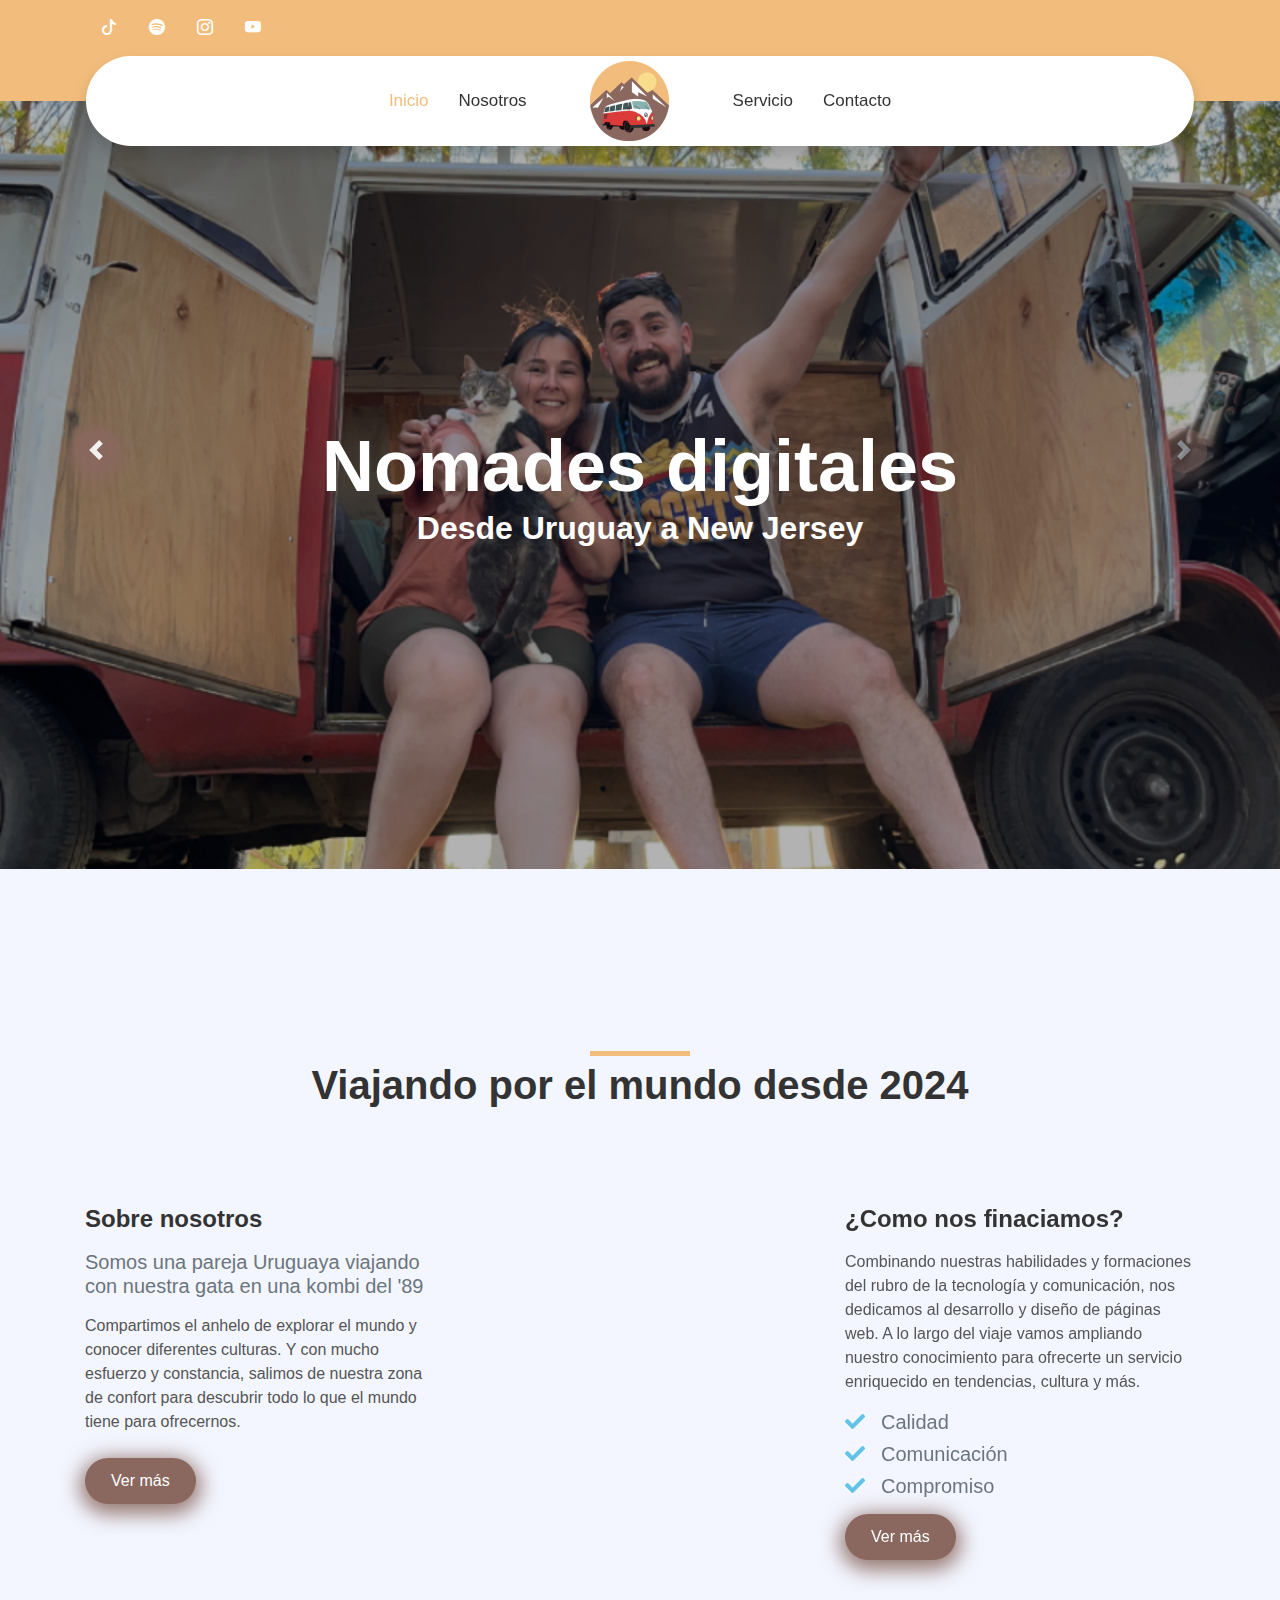
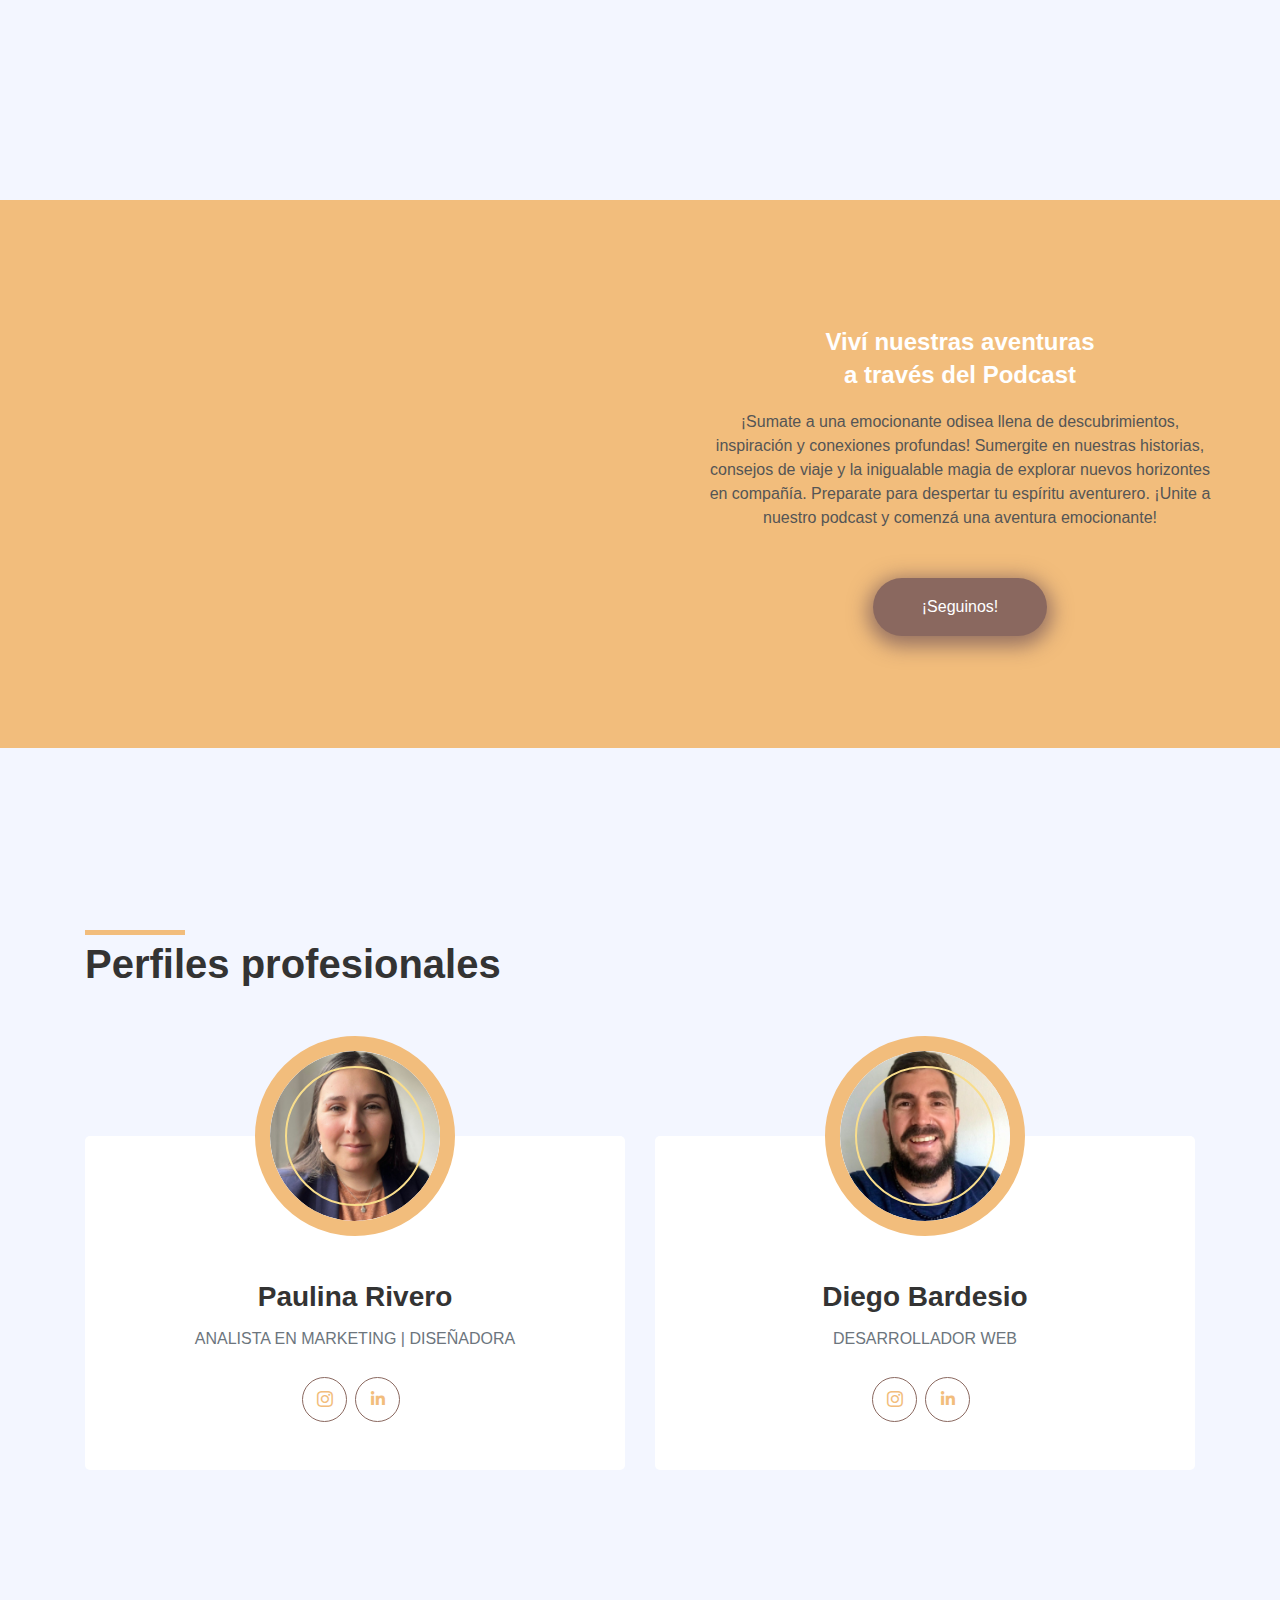
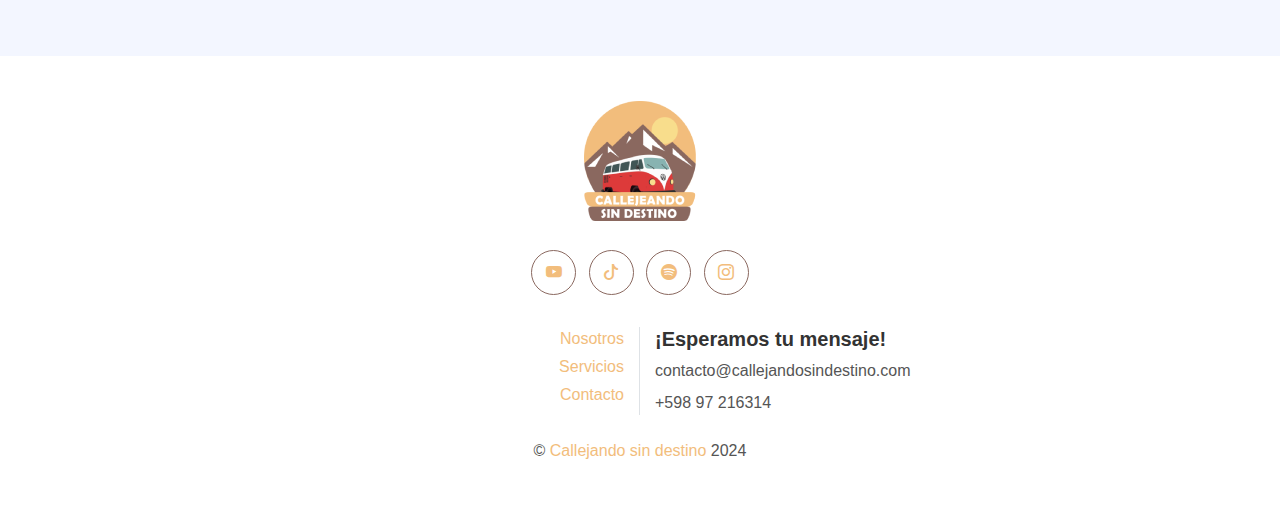
==== index.html @ 616019d1 "Cambios" ====
<!DOCTYPE html>
<html lang="en">

<head>
    <meta charset="utf-8">
<title>Callejeando sin destino</title>
<meta content="width=device-width, initial-scale=1.0" name="viewport">
<meta name="keywords" content="viajes, desarrollo web, turismo, páginas web personalizadas, diseño web, vacaciones, destinos turísticos, alojamiento, SEO, marketing digital, aventura, viajes económicos, servicios web, programación web, web responsive, viajes a medida, planificación de viajes, agencia de viajes online, experiencias de viaje, travel blog, desarrollo de sitios web, soluciones web, diseño gráfico">
<meta name="description" content="Callejeando sin destino ofrece experiencias de viaje únicas y servicios profesionales de desarrollo web. Descubre destinos increíbles y obtén páginas web personalizadas que destacan en el mundo digital.">

    <!-- Favicon -->
    <link href="img/favicon.ico" rel="icon">

    <!-- Google Web Fonts -->
    <link rel="preconnect" href="https://fonts.gstatic.com">
    <link href="https://fonts.googleapis.com/css2?family=Poppins:wght@400;500;600;700&display=swap" rel="stylesheet">

    <!-- Font Awesome -->
    <link href="https://cdnjs.cloudflare.com/ajax/libs/font-awesome/5.10.0/css/all.min.css" rel="stylesheet">
    <!--Fuenes nuevas-->
    <link rel="preconnect" href="https://fonts.googleapis.com">
    <link rel="preconnect" href="https://fonts.gstatic.com" crossorigin>
    <link href="https://fonts.googleapis.com/css2?family=Bricolage+Grotesque:opsz,wght@12..96,200..800&display=swap" rel="stylesheet">

    <!-- Libraries Stylesheet -->
    <link href="lib/owlcarousel/assets/owl.carousel.min.css" rel="stylesheet">
    <link href="lib/lightbox/css/lightbox.min.css" rel="stylesheet">

    <!-- Customized Bootstrap Stylesheet -->
    <link href="css/style.css" rel="stylesheet">

    <!--Boostras iconos-->
    <link rel="stylesheet" href="https://cdn.jsdelivr.net/npm/bootstrap-icons@1.11.3/font/bootstrap-icons.min.css">
    
    <!--Animaciones scroll-->
     <link href="https://unpkg.com/aos@2.3.1/dist/aos.css" rel="stylesheet">
</head>

<body>
    <!-- Topbar Start -->
    <div class="container-fluid bg-primary py-3 d-none d-md-block" id="topbar">
        <div class="container">
            <div class="row">
                <div class="col-md-6 text-center text-lg-left mb-2 mb-lg-0">
                    <div class="d-inline-flex align-items-center">
                        <a class="text-white px-3" href="https://www.tiktok.com/@callejeandosindestino" target="_blank">
                            <i class="bi bi-tiktok"></i>
                        </a>
                        <a class="text-white px-3" href="https://open.spotify.com/show/00ot3rpnfsQ13nLn6XTGMw?si=8a18fb99fe5642a8" target="_blank">
                            <i class="bi bi-spotify"></i>
                        </a>
                        <a class="text-white px-3" href="https://www.instagram.com/callejeandosindestino/" target="_blank">
                            <i class="bi bi-instagram"></i>
                        </a>
                        <a class="text-white pl-3" href="https://www.youtube.com/@callejeandosindestino" target="_blank">
                            <i class="bi bi-youtube"></i>
                        </a>
                    </div>
                </div>
            </div>
        </div>
    </div>
    <!-- Topbar End -->


    <!-- Navbar Start -->
    <div class="container-fluid position-relative nav-bar p-0">
        <div class="container-lg position-relative p-0 px-lg-3" style="z-index: 9;">
            <nav class="navbar navbar-expand-lg bg-white navbar-light shadow p-lg-0">
                <a href="index.html" class="navbar-brand d-block d-lg-none">
                    <h1 class="m-0 display-4 text-primary"><img src="img/Proyecto nuevo (2).png" alt="Callejeando sin destino"></h1>
                </a>
                <button type="button" class="navbar-toggler" data-toggle="collapse" data-target="#navbarCollapse">
                    <span class="navbar-toggler-icon"></span>
                </button>
                <div class="collapse navbar-collapse justify-content-between" id="navbarCollapse">
                    <div class="navbar-nav ml-auto py-0">
                        <a href="index.html" class="nav-item nav-link active">Inicio</a>
                        <a href="about.html" class="nav-item nav-link">Nosotros</a>
                    </div>
                    <a href="index.html" class="navbar-brand mx-5 d-none d-lg-block">
                        <h1 class="m-0 display-4 text-primary"><img src="img/Proyecto nuevo (2).png" alt=""></h1>
                    </a>
                    <div class="navbar-nav mr-auto py-0">
                        <a href="service.html" class="nav-item nav-link">Servicio</a>
                        <a href="contact.html" class="nav-item nav-link">Contacto</a>
                    </div>
                </div>
            </nav>
        </div>
    </div>
    <!-- Navbar End -->


    <!-- Carousel Start -->
    <div class="container-fluid p-0 mb-5 pb-5">
        <div id="header-carousel" class="carousel slide" data-ride="carousel">
            <div class="carousel-inner">
                <div class="carousel-item active">
                    <img class="w-100" src="img/vidanomade.png" alt="Viviendo vida nomade">
                    <div class="carousel-caption d-flex flex-column align-items-center justify-content-center">
                        <div class="p-3" style="max-width: 900px;">
                            <h1 class="display-3 text-white mb-md-0">Nomades digitales</h1>
                            <h2 class="mb-0 text-white">Desde Uruguay a New Jersey</h2>
                        </div>
                    </div>
                </div>
                <div class="carousel-item">
                    <img class="w-100" src="img/Cordillera_arg.png" alt="Recorriendo el mundo en kombi">
                    <div class="carousel-caption d-flex flex-column align-items-center justify-content-center">
                        <div class="p-3" style="max-width: 900px;">
                            <h1 class="display-3 text-white mb-md-4">¡Sumate a la aventura!</h1>
                        </div>
                    </div>
                </div>
            </div>
        </div>
        <a class="carousel-control-prev" href="#header-carousel" data-slide="prev">
            <div class="btn btn-secondary px-0" style="width: 45px; height: 45px;">
                <span class="carousel-control-prev-icon mb-n1"></span>
            </div>
        </a>
        <a class="carousel-control-next" href="#header-carousel" data-slide="next">
            <div class="btn btn-secondary px-0" style="width: 45px; height: 45px;">
                <span class="carousel-control-next-icon mb-n1"></span>
            </div>
        </a>
    </div>
    </div>
    <!-- Carousel End -->


    <!-- About Start -->
    <div class="container-fluid py-5">
        <div class="container py-5">
            <div class="row justify-content-center">
                <div class="col-lg-8">
                    <h1 class="section-title position-relative text-center mb-5">Viajando por el mundo desde 2024</h1>
                </div>
            </div>
            <div class="row">
                <div class="col-lg-4 py-5">
                    <h4 class="font-weight-bold mb-3">Sobre nosotros</h4>
                    <h5 class="text-muted mb-3">Somos una pareja Uruguaya viajando con nuestra gata en una kombi del '89</h5>
                    <p>Compartimos el anhelo de explorar el mundo y conocer diferentes culturas. Y con mucho esfuerzo y constancia, salimos de nuestra zona de confort para descubrir todo lo que el mundo tiene para ofrecernos.</p>
                    <a href="about.html" class="btn btn-secondary mt-2">Ver más</a>
                </div>
                <div class="col-lg-4" style="min-height: 400px;">
                    <div class="position-relative h-100 rounded overflow-hidden">
                        <img class="position-absolute w-100 h-100" src="img/NosotrosCominezo.png " alt="Nomades digitales" style="object-fit: cover;" data-aos="zoom-out-up">
                    </div>
                </div>
                <div class="col-lg-4 py-5">
                    <h4 class="font-weight-bold mb-3">¿Como nos finaciamos?</h4>
                    <p>Combinando nuestras habilidades y formaciones del rubro de la tecnología y comunicación, nos dedicamos al desarrollo y diseño de páginas web. A lo largo del viaje vamos ampliando nuestro conocimiento para ofrecerte un servicio enriquecido en tendencias, cultura y más.</p>
                    <h5 class="text-muted mb-12"><i class="fa fa-check text-secondary mr-3"></i>Calidad</h5>
                    <h5 class="text-muted mb-12"><i class="fa fa-check text-secondary mr-3"></i>Comunicación</h5>
                    <h5 class="text-muted mb-md-12"><i class="fa fa-check text-secondary mr-3"></i>Compromiso</h5>
                    <a href="service.html" class="btn btn-secondary mt-2">Ver más</a>
                </div>
            </div>
        </div>
    </div>
    <!-- About End -->

    <!-- Promotion Start -->
    <div class="container-fluid my-5 py-5 px-0">
        <div class="row bg-primary m-0">
            <div class="col-md-6 mt-5 px-0 pt-5" style="min-height: 500px;">
                <div class="position-relative h-100 mb-4">
                    <iframe style="border-radius:12px"
                        src="https://open.spotify.com/embed/show/00ot3rpnfsQ13nLn6XTGMw?utm_source=generator"
                        width="100%" height="352" frameBorder="0" allowfullscreen=""
                        allow="autoplay; clipboard-write; encrypted-media; fullscreen; picture-in-picture"
                        loading="lazy"></iframe>
                </div>
            </div>
            <div class="col-md-6 py-5 py-md-0 px-0">
                <div class="h-100 d-flex flex-column align-items-center justify-content-center text-center p-5">
                    <h4 class="font-weight-bold text-white mt-3 mb-1 text-truncate" style="overflow: hidden; text-overflow: ellipsis;">
                        Viví nuestras aventuras</h4>
                        <h4 class="font-weight-bold text-white mb-1 text-truncate" style="overflow: hidden; text-overflow: ellipsis;">
                            a través del Podcast</h4>                                       
                    <p class="text mb-4 p-3">¡Sumate a una emocionante odisea llena de descubrimientos, inspiración y conexiones profundas! Sumergite en nuestras historias, consejos de viaje y la inigualable magia de explorar nuevos horizontes en compañía. Preparate para despertar tu espíritu aventurero. ¡Unite a nuestro podcast y comenzá una aventura emocionante!</strong></p>
                    <a href="https://open.spotify.com/show/00ot3rpnfsQ13nLn6XTGMw?si=4aaffaf3b58b4404"
                        class="btn btn-secondary py-3 px-5 mt-2" target="_blank">¡Seguinos!</a>
                </div>                
            </div>            
        </div>
    </div>
    <!-- Promotion End -->

    <!--FUTUROS CLIENTES
    <div class="container-fluid py-5">
        <div class="container py-5">
            <div class="row">
                <div class="col-lg-6">
                    <h1 class="section-title position-relative mb-5">Best Services We Provide For Our Clients</h1>
                </div>
                <div class="col-lg-6 mb-5 mb-lg-0 pb-5 pb-lg-0"></div>
            </div>
            <div class="row">
                <div class="col-12">
                    <div class="owl-carousel service-carousel">
                        <div class="service-item">
                            <div class="service-img mx-auto">
                                <img class="rounded-circle w-100 h-100 bg-light p-3" src="img/service-1.jpg" style="object-fit: cover;">
                            </div>
                            <div class="position-relative text-center bg-light rounded p-4 pb-5" style="margin-top: -75px;">
                                <h5 class="font-weight-semi-bold mt-5 mb-3 pt-5">Quality Maintain</h5>
                                <p>Dolor nonumy sed eos sed lorem diam amet eos magna. Dolor kasd lorem duo stet kasd justo</p>
                                <a href="" class="border-bottom border-secondary text-decoration-none text-secondary">Learn More</a>
                            </div>
                        </div>
                        <div class="service-item">
                            <div class="service-img mx-auto">
                                <img class="rounded-circle w-100 h-100 bg-light p-3" src="img/service-2.jpg" style="object-fit: cover;">
                            </div>
                            <div class="position-relative text-center bg-light rounded p-4 pb-5" style="margin-top: -75px;">
                                <h5 class="font-weight-semi-bold mt-5 mb-3 pt-5">Individual Approach</h5>
                                <p>Dolor nonumy sed eos sed lorem diam amet eos magna. Dolor kasd lorem duo stet kasd justo</p>
                                <a href="" class="border-bottom border-secondary text-decoration-none text-secondary">Learn More</a>
                            </div>
                        </div>
                        <div class="service-item">
                            <div class="service-img mx-auto">
                                <img class="rounded-circle w-100 h-100 bg-light p-3" src="img/service-3.jpg" style="object-fit: cover;">
                            </div>
                            <div class="position-relative text-center bg-light rounded p-4 pb-5" style="margin-top: -75px;">
                                <h5 class="font-weight-semi-bold mt-5 mb-3 pt-5">Celebration Ice Cream</h5>
                                <p>Dolor nonumy sed eos sed lorem diam amet eos magna. Dolor kasd lorem duo stet kasd justo</p>
                                <a href="" class="border-bottom border-secondary text-decoration-none text-secondary">Learn More</a>
                            </div>
                        </div>
                        <div class="service-item">
                            <div class="service-img mx-auto">
                                <img class="rounded-circle w-100 h-100 bg-light p-3" src="img/service-4.jpg" style="object-fit: cover;">
                            </div>
                            <div class="position-relative text-center bg-light rounded p-4 pb-5" style="margin-top: -75px;">
                                <h5 class="font-weight-semi-bold mt-5 mb-3 pt-5">Delivery To Any Point</h5>
                                <p>Dolor nonumy sed eos sed lorem diam amet eos magna. Dolor kasd lorem duo stet kasd justo</p>
                                <a href="" class="border-bottom border-secondary text-decoration-none text-secondary">Learn More</a>
                            </div>
                        </div>
                    </div>
                </div>
            </div>
        </div>
    </div>
     -->

    <!-- Team Start -->
    <div class="container-fluid py-5">
        <div class="container py-5">
            <div class="row">
                <div class="col-lg-6">
                    <h1 class="section-title position-relative mb-5">Perfiles profesionales</h1>
                </div>
                <div class="col-lg-6 mb-5 mb-lg-0 pb-5 pb-lg-0"></div>
            </div>
            <div class="row">
                <div class="col-12">
                    <div class="owl-carousel team-carousel">
                        <div class="team-item">
                            <div class="team-img mx-auto">
                                <img class="rounded-circle w-100 h-100" src="img/Paulina_diseñadora.png" alt="Analista en marketing"
                                    style="object-fit: cover;">
                            </div>
                            <div class="position-relative text-center bg-light rounded px-4 py-5"
                                style="margin-top: -100px;">
                                <h3 class="font-weight-bold mt-5 mb-3 pt-5">Paulina Rivero</h3>
                                <h6 class="text-uppercase text-muted mb-4"> Analista en marketing | Diseñadora</h6>
                                <div class="d-flex justify-content-center pt-1">
                                    <a class="btn btn-outline-secondary btn-social mr-2" href="https://www.instagram.com/callejeandosindestino/" target="_blank">
                                        <i class="bi bi-instagram"></i></a>
                                    <a class="btn btn-outline-secondary btn-social mr-2" href="#" target="_blank"><i
                                            class="fab fa-linkedin-in"></i></a>
                                </div>
                            </div>
                        </div>
                        <div class="team-item">
                            <div class="team-img mx-auto">
                                <img class="rounded-circle w-100 h-100" src="img/Diego_desarrollador.png" alt="Programador web
                                    style="object-fit: cover;">
                            </div>
                            <div class="position-relative text-center bg-light rounded px-4 py-5"
                                style="margin-top: -100px;">
                                <h3 class="font-weight-bold mt-5 mb-3 pt-5">Diego Bardesio</h3>
                                <h6 class="text-uppercase text-muted mb-4">Desarrollador web</h6>
                                <div class="d-flex justify-content-center pt-1">
                                    <a class="btn btn-outline-secondary btn-social mr-2" href="https://www.instagram.com/callejeandosindestino/" target="_blank">
                                        <i class="bi bi-instagram"></i></a>
                                    <a class="btn btn-outline-secondary btn-social mr-2" href="#" target="_blank"><i
                                            class="fab fa-linkedin-in"></i></a>
                                </div>
                            </div>
                        </div>
                    </div>
                </div>
            </div>
        </div>
    </div>
    <!-- Team End -->


    <!-- FUTUROS TESTIMONIOS
    <div class="container-fluid py-5">
        <div class="container py-5">
            <div class="row justify-content-center">
                <div class="col-lg-6">
                    <h1 class="section-title position-relative text-center mb-5">Clients Say About Our Famous Ice Cream</h1>
                </div>
            </div>
            <div class="row justify-content-center">
                <div class="col-lg-8">
                    <div class="owl-carousel testimonial-carousel">
                        <div class="text-center">
                            <i class="fa fa-3x fa-quote-left text-primary mb-4"></i>
                            <h4 class="font-weight-light mb-4">Dolor eirmod diam stet kasd sed. Aliqu rebum est eos. Rebum elitr dolore et eos labore, stet justo sed est sed. Diam sed sed dolor stet amet eirmod eos labore diam</h4>
                            <img class="img-fluid mx-auto mb-3" src="img/testimonial-1.jpg" alt="">
                            <h5 class="font-weight-bold m-0">Client Name</h5>
                            <span>Profession</span>
                        </div>
                        <div class="text-center">
                            <i class="fa fa-3x fa-quote-left text-primary mb-4"></i>
                            <h4 class="font-weight-light mb-4">Dolor eirmod diam stet kasd sed. Aliqu rebum est eos. Rebum elitr dolore et eos labore, stet justo sed est sed. Diam sed sed dolor stet amet eirmod eos labore diam</h4>
                            <img class="img-fluid mx-auto mb-3" src="img/testimonial-2.jpg" alt="">
                            <h5 class="font-weight-bold m-0">Client Name</h5>
                            <span>Profession</span>
                        </div>
                        <div class="text-center">
                            <i class="fa fa-3x fa-quote-left text-primary mb-4"></i>
                            <h4 class="font-weight-light mb-4">Dolor eirmod diam stet kasd sed. Aliqu rebum est eos. Rebum elitr dolore et eos labore, stet justo sed est sed. Diam sed sed dolor stet amet eirmod eos labore diam</h4>
                            <img class="img-fluid mx-auto mb-3" src="img/testimonial-3.jpg" alt="">
                            <h5 class="font-weight-bold m-0">Client Name</h5>
                            <span>Profession</span>
                        </div>
                    </div>
                </div>
            </div>
        </div>
    </div>
     -->


    <!-- Footer Start -->
    <div class="container-fluid footer bg-light py-0" style="margin-top: 90px;">
        <div class="container text-center py-5">
            <div class="row">
                <div class="col-12 mb-4">
                    <a href="index.html" class="navbar-brand m-0">
                        <h1 class="m-0 mt-n2 display-4 text-primary"><img src="img/callejeandosindestino.png" alt="Callejeando sin destino"></h1>
                    </a>
                </div>
                <div class="col-12 mb-4">
                    <a class="btn btn-outline-secondary btn-social mr-2" href="https://www.youtube.com/@callejeandosindestino" target="_blank"><i class="bi bi-youtube"></i></a>
                    <a class="btn btn-outline-secondary btn-social mr-2" href="https://www.tiktok.com/@callejeandosindestino" target="_blank"><i class="bi bi-tiktok"></i></i></a>
                    <a class="btn btn-outline-secondary btn-social mr-2" href="https://open.spotify.com/show/00ot3rpnfsQ13nLn6XTGMw?si=8a18fb99fe5642a8" target="_blank"><i class="bi bi-spotify"></i></a>
                    <a class="btn btn-outline-secondary btn-social" href="https://www.instagram.com/callejeandosindestino/" target="_blank"><i class="bi bi-instagram"></i></a>
                </div>
                <div class="col-12 mt-2 mb-4">
                    <div class="row">
                        <div class="col-sm-6 text-center text-sm-right border-right mb-3 mb-sm-0">
                            <p class="mb-1"><a href="about.html">Nosotros</a></p>
                            <p class="mb-1"><a href="service.html">Servicios</a></p>
                            <p class="mb-1"><a href="contact.html">Contacto</a></p>
                        </div>
                        <div class="col-sm-6 text-center text-sm-left">
                            <h5 class="font-weight-bold mb-2">¡Esperamos tu mensaje!</h5>
                            <p class="mb-2">contacto@callejandosindestino.com</p>
                            <p class="mb-0">+598 97 216314</p>
                        </div>
                    </div>
                </div>
                <div class="col-12">
                    <p class="m-0">&copy; <a href="#">Callejando sin destino</a> 2024
                    </p>
                </div>
            </div>
        </div>
    </div>
    <!-- Footer End -->


    <!-- Back to Top -->
    <a href="#" class="btn btn-secondary px-2 back-to-top"><i class="fa fa-angle-double-up"></i></a>


    <!-- JavaScript Libraries -->
    <script src="https://code.jquery.com/jquery-3.4.1.min.js"></script>
    <script src="https://stackpath.bootstrapcdn.com/bootstrap/4.4.1/js/bootstrap.bundle.min.js"></script>
    <script src="lib/easing/easing.min.js"></script>
    <script src="lib/waypoints/waypoints.min.js"></script>
    <script src="lib/owlcarousel/owl.carousel.min.js"></script>
    <script src="lib/isotope/isotope.pkgd.min.js"></script>
    <script src="lib/lightbox/js/lightbox.min.js"></script>

    <!-- Contact Javascript File -->
    <script src="mail/jqBootstrapValidation.min.js"></script>
    <script src="mail/contact.js"></script>

    <!-- Template Javascript -->
    <script src="js/main.js"></script>
     <!--Animaciones scroll Javascrip-->
     <script src="https://unpkg.com/aos@2.3.1/dist/aos.js"></script>
     <script>
         AOS.init();
       </script>
</body>

</html>
---- css/style.css ----
/******* Bootstrap Theming ********/
/*!
 * Bootstrap v4.5.3 (https://getbootstrap.com/)
 * Copyright 2011-2020 The Bootstrap Authors
 * Copyright 2011-2020 Twitter, Inc.
 * Licensed under MIT (https://github.com/twbs/bootstrap/blob/main/LICENSE)
 */
:root {
  --blue: #007bff;
  --indigo: #6610f2;
  --purple: #6f42c1;
  --pink: #F2BD7C;
  --red: #dc3545;
  --orange: #fd7e14;
  --yellow: #ffc107;
  --green: #28a745;
  --teal: #20c997;
  --cyan: #17a2b8;
  --white: #fff;
  --gray: #6c757d;
  --gray-dark: #343a40;
  --primary: #F2BD7C;
  --secondary: #62C3E7;
  --success: #28a745;
  --info: #17a2b8;
  --warning: #ffc107;
  --danger: #dc3545;
  --light: #FFFFFF;
  --dark: #333333;
  --breakpoint-xs: 0;
  --breakpoint-sm: 576px;
  --breakpoint-md: 768px;
  --breakpoint-lg: 992px;
  --breakpoint-xl: 1200px;
  --font-family-sans-serif: "Poppins", sans-serif;
  --font-family-monospace: SFMono-Regular, Menlo, Monaco, Consolas, "Liberation Mono", "Courier New", monospace;
}


*,
*::before,
*::after {
  box-sizing: border-box;
}

html {
  font-family: "Montserrat", sans-serif;
  line-height: 1.15;
  -webkit-text-size-adjust: 100%;
  -webkit-tap-highlight-color: rgba(0, 0, 0, 0);
}

article, aside, figcaption, figure, footer, header, hgroup, main, nav, section {
  display: block;
}

body {
  margin: 0;
  font-family: "Montserrat", sans-serif;
  font-size: 1rem;
  font-weight: 400;
  line-height: 1.5;
  color: #555555;
  text-align: left;
  background-color: #F3F6FF;
}

[tabindex="-1"]:focus:not(:focus-visible) {
  outline: 0 !important;
}

hr {
  box-sizing: content-box;
  height: 0;
  overflow: visible;
}

h1, h2, h3, h4, h5, h6 {
  margin-top: 0;
  margin-bottom: 0.5rem;
  font-family:"Montserrat", sans-serif;
  font-weight: 500;
}

p {
  margin-top: 0;
  margin-bottom: 1rem;
  font-family:"Montserrat", sans-serif;
  font-weight: 200;
}

abbr[title],
abbr[data-original-title] {
  text-decoration: underline;
  text-decoration: underline dotted;
  cursor: help;
  border-bottom: 0;
  text-decoration-skip-ink: none;
}

address {
  margin-bottom: 1rem;
  font-style: normal;
  line-height: inherit;
}

ol,
ul,
dl {
  margin-top: 0;
  margin-bottom: 1rem;
}

ol ol,
ul ul,
ol ul,
ul ol {
  margin-bottom: 0;
}

dt {
  font-weight: 700;
}

dd {
  margin-bottom: .5rem;
  margin-left: 0;
}

blockquote {
  margin: 0 0 1rem;
}

b,
strong {
  font-weight: bolder;
}

small {
  font-size: 80%;
}

sub,
sup {
  position: relative;
  font-size: 75%;
  line-height: 0;
  vertical-align: baseline;
}

sub {
  bottom: -.25em;
}

sup {
  top: -.5em;
}

a {
  color: #F2BD7C;
  text-decoration: none;
  background-color: transparent;
}

a:hover {
  color: #fdb965;
  text-decoration: underline;
}

a:not([href]):not([class]) {
  color: inherit;
  text-decoration: none;
}

a:not([href]):not([class]):hover {
  color: inherit;
  text-decoration: none;
}

pre,
code,
kbd,
samp {
  font-family: SFMono-Regular, Menlo, Monaco, Consolas, "Liberation Mono", "Courier New", monospace;
  font-size: 1em;
}

pre {
  margin-top: 0;
  margin-bottom: 1rem;
  overflow: auto;
  -ms-overflow-style: scrollbar;
}

figure {
  margin: 0 0 1rem;
}

img {
  vertical-align: middle;
  border-style: none;
}

svg {
  overflow: hidden;
  vertical-align: middle;
}

table {
  border-collapse: collapse;
}

caption {
  padding-top: 0.75rem;
  padding-bottom: 0.75rem;
  color: #6c757d;
  text-align: left;
  caption-side: bottom;
}

th {
  text-align: inherit;
  text-align: -webkit-match-parent;
}

label {
  display: inline-block;
  margin-bottom: 0.5rem;
}

button {
  border-radius: 0;
}

button:focus {
  outline: 1px dotted;
  outline: 5px auto -webkit-focus-ring-color;
}

input,
button,
select,
optgroup,
textarea {
  margin: 0;
  font-family: inherit;
  font-size: inherit;
  line-height: inherit;
}

button,
input {
  overflow: visible;
}

button,
select {
  text-transform: none;
}

[role="button"] {
  cursor: pointer;
}

select {
  word-wrap: normal;
}

button,
[type="button"],
[type="reset"],
[type="submit"] {
  -webkit-appearance: button;
}

button:not(:disabled),
[type="button"]:not(:disabled),
[type="reset"]:not(:disabled),
[type="submit"]:not(:disabled) {
  cursor: pointer;
}

button::-moz-focus-inner,
[type="button"]::-moz-focus-inner,
[type="reset"]::-moz-focus-inner,
[type="submit"]::-moz-focus-inner {
  padding: 0;
  border-style: none;
}

input[type="radio"],
input[type="checkbox"] {
  box-sizing: border-box;
  padding: 0;
}

textarea {
  overflow: auto;
  resize: vertical;
}

fieldset {
  min-width: 0;
  padding: 0;
  margin: 0;
  border: 0;
}

legend {
  display: block;
  width: 100%;
  max-width: 100%;
  padding: 0;
  margin-bottom: .5rem;
  font-size: 1.5rem;
  line-height: inherit;
  color: inherit;
  white-space: normal;
}

.logocallejando{
  width: 20px;
  
}

@media (max-width: 1200px) {
  legend {
    font-size: calc(1.275rem + 0.3vw) ;
  }
}

progress {
  vertical-align: baseline;
}

[type="number"]::-webkit-inner-spin-button,
[type="number"]::-webkit-outer-spin-button {
  height: auto;
}

[type="search"] {
  outline-offset: -2px;
  -webkit-appearance: none;
}

[type="search"]::-webkit-search-decoration {
  -webkit-appearance: none;
}

::-webkit-file-upload-button {
  font: inherit;
  -webkit-appearance: button;
}

output {
  display: inline-block;
}

summary {
  display: list-item;
  cursor: pointer;
}

template {
  display: none;
}

[hidden] {
  display: none !important;
}

h1, h2, h3, h4, h5, h6,
.h1, .h2, .h3, .h4, .h5, .h6 {
  margin-bottom: 0.5rem;
  font-weight: 500;
  line-height: 1.2;
  color: #333333;
}

h1, .h1 {
  font-size: 2.5rem;
}

@media (max-width: 1200px) {
  h1, .h1 {
    font-size: calc(1.375rem + 1.5vw) ;
  }
}

h2, .h2 {
  font-size: 2rem;
}

@media (max-width: 1200px) {
  h2, .h2 {
    font-size: calc(1.325rem + 0.9vw) ;
  }
}

h3, .h3 {
  font-size: 1.75rem;
}

@media (max-width: 1200px) {
  h3, .h3 {
    font-size: calc(1.3rem + 0.6vw) ;
  }
}

h4, .h4 {
  font-size: 1.5rem;
}

@media (max-width: 1200px) {
  h4, .h4 {
    font-size: calc(1.275rem + 0.3vw) ;
  }
}

h5, .h5 {
  font-size: 1.25rem;
}

h6, .h6 {
  font-size: 1rem;
}

.lead {
  font-size: 1.25rem;
  font-weight: 300;
}

.display-1 {
  font-size: 6rem;
  font-weight: 300;
  line-height: 1.2;
}

@media (max-width: 1200px) {
  .display-1 {
    font-size: calc(1.725rem + 5.7vw) ;
  }
}

.display-2 {
  font-size: 5.5rem;
  font-weight: 300;
  line-height: 1.2;
}

@media (max-width: 1200px) {
  .display-2 {
    font-size: calc(1.675rem + 5.1vw) ;
  }
}

.display-3 {
  font-size: 4.5rem;
  font-weight: 300;
  line-height: 1.2;
}

@media (max-width: 1200px) {
  .display-3 {
    font-size: calc(1.575rem + 3.9vw) ;
  }
}

.display-4 {
  font-size: 3.5rem;
  font-weight: 300;
  line-height: 1.2;
}

@media (max-width: 1200px) {
  .display-4 {
    font-size: calc(1.475rem + 2.7vw) ;
  }
}

hr {
  margin-top: 1rem;
  margin-bottom: 1rem;
  border: 0;
  border-top: 1px solid rgba(0, 0, 0, 0.1);
}

small,
.small {
  font-size: 80%;
  font-weight: 400;
}

mark,
.mark {
  padding: 0.2em;
  background-color: #fcf8e3;
}

.list-unstyled {
  padding-left: 0;
  list-style: none;
}

.list-inline {
  padding-left: 0;
  list-style: none;
}

.list-inline-item {
  display: inline-block;
}

.list-inline-item:not(:last-child) {
  margin-right: 0.5rem;
}

.initialism {
  font-size: 90%;
  text-transform: uppercase;
}

.blockquote {
  margin-bottom: 1rem;
  font-size: 1.25rem;
}

.blockquote-footer {
  display: block;
  font-size: 80%;
  color: #6c757d;
}

.blockquote-footer::before {
  content: "\2014\00A0";
}

.img-fluid {
  max-width: 100%;
  height: auto;
}

.img-thumbnail {
  padding: 0.25rem;
  background-color: #F3F6FF;
  border: 1px solid #dee2e6;
  border-radius: 5px;
  max-width: 100%;
  height: auto;
}

.figure {
  display: inline-block;
}

.figure-img {
  margin-bottom: 0.5rem;
  line-height: 1;
}

.figure-caption {
  font-size: 90%;
  color: #6c757d;
}

code {
  font-size: 87.5%;
  color: #e83e8c;
  word-wrap: break-word;
}

a > code {
  color: inherit;
}

kbd {
  padding: 0.2rem 0.4rem;
  font-size: 87.5%;
  color: #fff;
  background-color: #212529;
  border-radius: 0.2rem;
}

kbd kbd {
  padding: 0;
  font-size: 100%;
  font-weight: 700;
}

pre {
  display: block;
  font-size: 87.5%;
  color: #212529;
}

pre code {
  font-size: inherit;
  color: inherit;
  word-break: normal;
}

.pre-scrollable {
  max-height: 340px;
  overflow-y: scroll;
}

.container,
.container-fluid,
.container-sm,
.container-md,
.container-lg,
.container-xl {
  width: 100%;
  padding-right: 15px;
  padding-left: 15px;
  margin-right: auto;
  margin-left: auto;
}

@media (min-width: 576px) {
  .container, .container-sm {
    max-width: 540px;
  }
}

@media (min-width: 768px) {
  .container, .container-sm, .container-md {
    max-width: 720px;
  }
}

@media (min-width: 992px) {
  .container, .container-sm, .container-md, .container-lg {
    max-width: 960px;
  }
}

@media (min-width: 1200px) {
  .container, .container-sm, .container-md, .container-lg, .container-xl {
    max-width: 1140px;
  }
}

.row {
  display: flex;
  flex-wrap: wrap;
  margin-right: -15px;
  margin-left: -15px;
}

.no-gutters {
  margin-right: 0;
  margin-left: 0;
}

.no-gutters > .col,
.no-gutters > [class*="col-"] {
  padding-right: 0;
  padding-left: 0;
}

.col-1, .col-2, .col-3, .col-4, .col-5, .col-6, .col-7, .col-8, .col-9, .col-10, .col-11, .col-12, .col,
.col-auto, .col-sm-1, .col-sm-2, .col-sm-3, .col-sm-4, .col-sm-5, .col-sm-6, .col-sm-7, .col-sm-8, .col-sm-9, .col-sm-10, .col-sm-11, .col-sm-12, .col-sm,
.col-sm-auto, .col-md-1, .col-md-2, .col-md-3, .col-md-4, .col-md-5, .col-md-6, .col-md-7, .col-md-8, .col-md-9, .col-md-10, .col-md-11, .col-md-12, .col-md,
.col-md-auto, .col-lg-1, .col-lg-2, .col-lg-3, .col-lg-4, .col-lg-5, .col-lg-6, .col-lg-7, .col-lg-8, .col-lg-9, .col-lg-10, .col-lg-11, .col-lg-12, .col-lg,
.col-lg-auto, .col-xl-1, .col-xl-2, .col-xl-3, .col-xl-4, .col-xl-5, .col-xl-6, .col-xl-7, .col-xl-8, .col-xl-9, .col-xl-10, .col-xl-11, .col-xl-12, .col-xl,
.col-xl-auto {
  position: relative;
  width: 100%;
  padding-right: 15px;
  padding-left: 15px;
}

.col {
  flex-basis: 0;
  flex-grow: 1;
  max-width: 100%;
}

.row-cols-1 > * {
  flex: 0 0 100%;
  max-width: 100%;
}

.row-cols-2 > * {
  flex: 0 0 50%;
  max-width: 50%;
}

.row-cols-3 > * {
  flex: 0 0 33.33333%;
  max-width: 33.33333%;
}

.row-cols-4 > * {
  flex: 0 0 25%;
  max-width: 25%;
}

.row-cols-5 > * {
  flex: 0 0 20%;
  max-width: 20%;
}

.row-cols-6 > * {
  flex: 0 0 16.66667%;
  max-width: 16.66667%;
}

.col-auto {
  flex: 0 0 auto;
  width: auto;
  max-width: 100%;
}

.col-1 {
  flex: 0 0 8.33333%;
  max-width: 8.33333%;
}

.col-2 {
  flex: 0 0 16.66667%;
  max-width: 16.66667%;
}

.col-3 {
  flex: 0 0 25%;
  max-width: 25%;
}

.col-4 {
  flex: 0 0 33.33333%;
  max-width: 33.33333%;
}

.col-5 {
  flex: 0 0 41.66667%;
  max-width: 41.66667%;
}

.col-6 {
  flex: 0 0 50%;
  max-width: 50%;
}

.col-7 {
  flex: 0 0 58.33333%;
  max-width: 58.33333%;
}

.col-8 {
  flex: 0 0 66.66667%;
  max-width: 66.66667%;
}

.col-9 {
  flex: 0 0 75%;
  max-width: 75%;
}

.col-10 {
  flex: 0 0 83.33333%;
  max-width: 83.33333%;
}

.col-11 {
  flex: 0 0 91.66667%;
  max-width: 91.66667%;
}

.col-12 {
  flex: 0 0 100%;
  max-width: 100%;
}

.order-first {
  order: -1;
}

.order-last {
  order: 13;
}

.order-0 {
  order: 0;
}

.order-1 {
  order: 1;
}

.order-2 {
  order: 2;
}

.order-3 {
  order: 3;
}

.order-4 {
  order: 4;
}

.order-5 {
  order: 5;
}

.order-6 {
  order: 6;
}

.order-7 {
  order: 7;
}

.order-8 {
  order: 8;
}

.order-9 {
  order: 9;
}

.order-10 {
  order: 10;
}

.order-11 {
  order: 11;
}

.order-12 {
  order: 12;
}

.offset-1 {
  margin-left: 8.33333%;
}

.offset-2 {
  margin-left: 16.66667%;
}

.offset-3 {
  margin-left: 25%;
}

.offset-4 {
  margin-left: 33.33333%;
}

.offset-5 {
  margin-left: 41.66667%;
}

.offset-6 {
  margin-left: 50%;
}

.offset-7 {
  margin-left: 58.33333%;
}

.offset-8 {
  margin-left: 66.66667%;
}

.offset-9 {
  margin-left: 75%;
}

.offset-10 {
  margin-left: 83.33333%;
}

.offset-11 {
  margin-left: 91.66667%;
}

@media (min-width: 576px) {
  .col-sm {
    flex-basis: 0;
    flex-grow: 1;
    max-width: 100%;
  }
  .row-cols-sm-1 > * {
    flex: 0 0 100%;
    max-width: 100%;
  }
  .row-cols-sm-2 > * {
    flex: 0 0 50%;
    max-width: 50%;
  }
  .row-cols-sm-3 > * {
    flex: 0 0 33.33333%;
    max-width: 33.33333%;
  }
  .row-cols-sm-4 > * {
    flex: 0 0 25%;
    max-width: 25%;
  }
  .row-cols-sm-5 > * {
    flex: 0 0 20%;
    max-width: 20%;
  }
  .row-cols-sm-6 > * {
    flex: 0 0 16.66667%;
    max-width: 16.66667%;
  }
  .col-sm-auto {
    flex: 0 0 auto;
    width: auto;
    max-width: 100%;
  }
  .col-sm-1 {
    flex: 0 0 8.33333%;
    max-width: 8.33333%;
  }
  .col-sm-2 {
    flex: 0 0 16.66667%;
    max-width: 16.66667%;
  }
  .col-sm-3 {
    flex: 0 0 25%;
    max-width: 25%;
  }
  .col-sm-4 {
    flex: 0 0 33.33333%;
    max-width: 33.33333%;
  }
  .col-sm-5 {
    flex: 0 0 41.66667%;
    max-width: 41.66667%;
  }
  .col-sm-6 {
    flex: 0 0 50%;
    max-width: 50%;
  }
  .col-sm-7 {
    flex: 0 0 58.33333%;
    max-width: 58.33333%;
  }
  .col-sm-8 {
    flex: 0 0 66.66667%;
    max-width: 66.66667%;
  }
  .col-sm-9 {
    flex: 0 0 75%;
    max-width: 75%;
  }
  .col-sm-10 {
    flex: 0 0 83.33333%;
    max-width: 83.33333%;
  }
  .col-sm-11 {
    flex: 0 0 91.66667%;
    max-width: 91.66667%;
  }
  .col-sm-12 {
    flex: 0 0 100%;
    max-width: 100%;
  }
  .order-sm-first {
    order: -1;
  }
  .order-sm-last {
    order: 13;
  }
  .order-sm-0 {
    order: 0;
  }
  .order-sm-1 {
    order: 1;
  }
  .order-sm-2 {
    order: 2;
  }
  .order-sm-3 {
    order: 3;
  }
  .order-sm-4 {
    order: 4;
  }
  .order-sm-5 {
    order: 5;
  }
  .order-sm-6 {
    order: 6;
  }
  .order-sm-7 {
    order: 7;
  }
  .order-sm-8 {
    order: 8;
  }
  .order-sm-9 {
    order: 9;
  }
  .order-sm-10 {
    order: 10;
  }
  .order-sm-11 {
    order: 11;
  }
  .order-sm-12 {
    order: 12;
  }
  .offset-sm-0 {
    margin-left: 0;
  }
  .offset-sm-1 {
    margin-left: 8.33333%;
  }
  .offset-sm-2 {
    margin-left: 16.66667%;
  }
  .offset-sm-3 {
    margin-left: 25%;
  }
  .offset-sm-4 {
    margin-left: 33.33333%;
  }
  .offset-sm-5 {
    margin-left: 41.66667%;
  }
  .offset-sm-6 {
    margin-left: 50%;
  }
  .offset-sm-7 {
    margin-left: 58.33333%;
  }
  .offset-sm-8 {
    margin-left: 66.66667%;
  }
  .offset-sm-9 {
    margin-left: 75%;
  }
  .offset-sm-10 {
    margin-left: 83.33333%;
  }
  .offset-sm-11 {
    margin-left: 91.66667%;
  }
}

@media (min-width: 768px) {
  .col-md {
    flex-basis: 0;
    flex-grow: 1;
    max-width: 100%;
  }
  .row-cols-md-1 > * {
    flex: 0 0 100%;
    max-width: 100%;
  }
  .row-cols-md-2 > * {
    flex: 0 0 50%;
    max-width: 50%;
  }
  .row-cols-md-3 > * {
    flex: 0 0 33.33333%;
    max-width: 33.33333%;
  }
  .row-cols-md-4 > * {
    flex: 0 0 25%;
    max-width: 25%;
  }
  .row-cols-md-5 > * {
    flex: 0 0 20%;
    max-width: 20%;
  }
  .row-cols-md-6 > * {
    flex: 0 0 16.66667%;
    max-width: 16.66667%;
  }
  .col-md-auto {
    flex: 0 0 auto;
    width: auto;
    max-width: 100%;
  }
  .col-md-1 {
    flex: 0 0 8.33333%;
    max-width: 8.33333%;
  }
  .col-md-2 {
    flex: 0 0 16.66667%;
    max-width: 16.66667%;
  }
  .col-md-3 {
    flex: 0 0 25%;
    max-width: 25%;
  }
  .col-md-4 {
    flex: 0 0 33.33333%;
    max-width: 33.33333%;
  }
  .col-md-5 {
    flex: 0 0 41.66667%;
    max-width: 41.66667%;
  }
  .col-md-6 {
    flex: 0 0 50%;
    max-width: 50%;
  }
  .col-md-7 {
    flex: 0 0 58.33333%;
    max-width: 58.33333%;
  }
  .col-md-8 {
    flex: 0 0 66.66667%;
    max-width: 66.66667%;
  }
  .col-md-9 {
    flex: 0 0 75%;
    max-width: 75%;
  }
  .col-md-10 {
    flex: 0 0 83.33333%;
    max-width: 83.33333%;
  }
  .col-md-11 {
    flex: 0 0 91.66667%;
    max-width: 91.66667%;
  }
  .col-md-12 {
    flex: 0 0 100%;
    max-width: 100%;
  }
  .order-md-first {
    order: -1;
  }
  .order-md-last {
    order: 13;
  }
  .order-md-0 {
    order: 0;
  }
  .order-md-1 {
    order: 1;
  }
  .order-md-2 {
    order: 2;
  }
  .order-md-3 {
    order: 3;
  }
  .order-md-4 {
    order: 4;
  }
  .order-md-5 {
    order: 5;
  }
  .order-md-6 {
    order: 6;
  }
  .order-md-7 {
    order: 7;
  }
  .order-md-8 {
    order: 8;
  }
  .order-md-9 {
    order: 9;
  }
  .order-md-10 {
    order: 10;
  }
  .order-md-11 {
    order: 11;
  }
  .order-md-12 {
    order: 12;
  }
  .offset-md-0 {
    margin-left: 0;
  }
  .offset-md-1 {
    margin-left: 8.33333%;
  }
  .offset-md-2 {
    margin-left: 16.66667%;
  }
  .offset-md-3 {
    margin-left: 25%;
  }
  .offset-md-4 {
    margin-left: 33.33333%;
  }
  .offset-md-5 {
    margin-left: 41.66667%;
  }
  .offset-md-6 {
    margin-left: 50%;
  }
  .offset-md-7 {
    margin-left: 58.33333%;
  }
  .offset-md-8 {
    margin-left: 66.66667%;
  }
  .offset-md-9 {
    margin-left: 75%;
  }
  .offset-md-10 {
    margin-left: 83.33333%;
  }
  .offset-md-11 {
    margin-left: 91.66667%;
  }
}

@media (min-width: 992px) {
  .col-lg {
    flex-basis: 0;
    flex-grow: 1;
    max-width: 100%;
  }
  .row-cols-lg-1 > * {
    flex: 0 0 100%;
    max-width: 100%;
  }
  .row-cols-lg-2 > * {
    flex: 0 0 50%;
    max-width: 50%;
  }
  .row-cols-lg-3 > * {
    flex: 0 0 33.33333%;
    max-width: 33.33333%;
  }
  .row-cols-lg-4 > * {
    flex: 0 0 25%;
    max-width: 25%;
  }
  .row-cols-lg-5 > * {
    flex: 0 0 20%;
    max-width: 20%;
  }
  .row-cols-lg-6 > * {
    flex: 0 0 16.66667%;
    max-width: 16.66667%;
  }
  .col-lg-auto {
    flex: 0 0 auto;
    width: auto;
    max-width: 100%;
  }
  .col-lg-1 {
    flex: 0 0 8.33333%;
    max-width: 8.33333%;
  }
  .col-lg-2 {
    flex: 0 0 16.66667%;
    max-width: 16.66667%;
  }
  .col-lg-3 {
    flex: 0 0 25%;
    max-width: 25%;
  }
  .col-lg-4 {
    flex: 0 0 33.33333%;
    max-width: 33.33333%;
  }
  .col-lg-5 {
    flex: 0 0 41.66667%;
    max-width: 41.66667%;
  }
  .col-lg-6 {
    flex: 0 0 50%;
    max-width: 50%;
  }
  .col-lg-7 {
    flex: 0 0 58.33333%;
    max-width: 58.33333%;
  }
  .col-lg-8 {
    flex: 0 0 66.66667%;
    max-width: 66.66667%;
  }
  .col-lg-9 {
    flex: 0 0 75%;
    max-width: 75%;
  }
  .col-lg-10 {
    flex: 0 0 83.33333%;
    max-width: 83.33333%;
  }
  .col-lg-11 {
    flex: 0 0 91.66667%;
    max-width: 91.66667%;
  }
  .col-lg-12 {
    flex: 0 0 100%;
    max-width: 100%;
  }
  .order-lg-first {
    order: -1;
  }
  .order-lg-last {
    order: 13;
  }
  .order-lg-0 {
    order: 0;
  }
  .order-lg-1 {
    order: 1;
  }
  .order-lg-2 {
    order: 2;
  }
  .order-lg-3 {
    order: 3;
  }
  .order-lg-4 {
    order: 4;
  }
  .order-lg-5 {
    order: 5;
  }
  .order-lg-6 {
    order: 6;
  }
  .order-lg-7 {
    order: 7;
  }
  .order-lg-8 {
    order: 8;
  }
  .order-lg-9 {
    order: 9;
  }
  .order-lg-10 {
    order: 10;
  }
  .order-lg-11 {
    order: 11;
  }
  .order-lg-12 {
    order: 12;
  }
  .offset-lg-0 {
    margin-left: 0;
  }
  .offset-lg-1 {
    margin-left: 8.33333%;
  }
  .offset-lg-2 {
    margin-left: 16.66667%;
  }
  .offset-lg-3 {
    margin-left: 25%;
  }
  .offset-lg-4 {
    margin-left: 33.33333%;
  }
  .offset-lg-5 {
    margin-left: 41.66667%;
  }
  .offset-lg-6 {
    margin-left: 50%;
  }
  .offset-lg-7 {
    margin-left: 58.33333%;
  }
  .offset-lg-8 {
    margin-left: 66.66667%;
  }
  .offset-lg-9 {
    margin-left: 75%;
  }
  .offset-lg-10 {
    margin-left: 83.33333%;
  }
  .offset-lg-11 {
    margin-left: 91.66667%;
  }
.cordillera_img{
  display: none;
}
}

@media (min-width: 1200px) {
  .col-xl {
    flex-basis: 0;
    flex-grow: 1;
    max-width: 100%;
  }
  .row-cols-xl-1 > * {
    flex: 0 0 100%;
    max-width: 100%;
  }
  .row-cols-xl-2 > * {
    flex: 0 0 50%;
    max-width: 50%;
  }
  .row-cols-xl-3 > * {
    flex: 0 0 33.33333%;
    max-width: 33.33333%;
  }
  .row-cols-xl-4 > * {
    flex: 0 0 25%;
    max-width: 25%;
  }
  .row-cols-xl-5 > * {
    flex: 0 0 20%;
    max-width: 20%;
  }
  .row-cols-xl-6 > * {
    flex: 0 0 16.66667%;
    max-width: 16.66667%;
  }
  .col-xl-auto {
    flex: 0 0 auto;
    width: auto;
    max-width: 100%;
  }
  .col-xl-1 {
    flex: 0 0 8.33333%;
    max-width: 8.33333%;
  }
  .col-xl-2 {
    flex: 0 0 16.66667%;
    max-width: 16.66667%;
  }
  .col-xl-3 {
    flex: 0 0 25%;
    max-width: 25%;
  }
  .col-xl-4 {
    flex: 0 0 33.33333%;
    max-width: 33.33333%;
  }
  .col-xl-5 {
    flex: 0 0 41.66667%;
    max-width: 41.66667%;
  }
  .col-xl-6 {
    flex: 0 0 50%;
    max-width: 50%;
  }
  .col-xl-7 {
    flex: 0 0 58.33333%;
    max-width: 58.33333%;
  }
  .col-xl-8 {
    flex: 0 0 66.66667%;
    max-width: 66.66667%;
  }
  .col-xl-9 {
    flex: 0 0 75%;
    max-width: 75%;
  }
  .col-xl-10 {
    flex: 0 0 83.33333%;
    max-width: 83.33333%;
  }
  .col-xl-11 {
    flex: 0 0 91.66667%;
    max-width: 91.66667%;
  }
  .col-xl-12 {
    flex: 0 0 100%;
    max-width: 100%;
  }
  .order-xl-first {
    order: -1;
  }
  .order-xl-last {
    order: 13;
  }
  .order-xl-0 {
    order: 0;
  }
  .order-xl-1 {
    order: 1;
  }
  .order-xl-2 {
    order: 2;
  }
  .order-xl-3 {
    order: 3;
  }
  .order-xl-4 {
    order: 4;
  }
  .order-xl-5 {
    order: 5;
  }
  .order-xl-6 {
    order: 6;
  }
  .order-xl-7 {
    order: 7;
  }
  .order-xl-8 {
    order: 8;
  }
  .order-xl-9 {
    order: 9;
  }
  .order-xl-10 {
    order: 10;
  }
  .order-xl-11 {
    order: 11;
  }
  .order-xl-12 {
    order: 12;
  }
  .offset-xl-0 {
    margin-left: 0;
  }
  .offset-xl-1 {
    margin-left: 8.33333%;
  }
  .offset-xl-2 {
    margin-left: 16.66667%;
  }
  .offset-xl-3 {
    margin-left: 25%;
  }
  .offset-xl-4 {
    margin-left: 33.33333%;
  }
  .offset-xl-5 {
    margin-left: 41.66667%;
  }
  .offset-xl-6 {
    margin-left: 50%;
  }
  .offset-xl-7 {
    margin-left: 58.33333%;
  }
  .offset-xl-8 {
    margin-left: 66.66667%;
  }
  .offset-xl-9 {
    margin-left: 75%;
  }
  .offset-xl-10 {
    margin-left: 83.33333%;
  }
  .offset-xl-11 {
    margin-left: 91.66667%;
  }
}

.table {
  width: 100%;
  margin-bottom: 1rem;
  color: #555555;
}

.table th,
.table td {
  padding: 0.75rem;
  vertical-align: top;
  border-top: 1px solid #dee2e6;
}

.table thead th {
  vertical-align: bottom;
  border-bottom: 2px solid #dee2e6;
}

.table tbody + tbody {
  border-top: 2px solid #dee2e6;
}

.table-sm th,
.table-sm td {
  padding: 0.3rem;
}

.table-bordered {
  border: 1px solid #dee2e6;
}

.table-bordered th,
.table-bordered td {
  border: 1px solid #dee2e6;
}

.table-bordered thead th,
.table-bordered thead td {
  border-bottom-width: 2px;
}

.table-borderless th,
.table-borderless td,
.table-borderless thead th,
.table-borderless tbody + tbody {
  border: 0;
}

.table-striped tbody tr:nth-of-type(odd) {
  background-color: rgba(0, 0, 0, 0.05);
}

.table-hover tbody tr:hover {
  color: #555555;
  background-color: rgba(0, 0, 0, 0.075);
}

.table-primary,
.table-primary > th,
.table-primary > td {
  background-color: #fbe1e9;
}

.table-primary th,
.table-primary td,
.table-primary thead th,
.table-primary tbody + tbody {
  border-color: #f8c8d7;
}

.table-hover .table-primary:hover {
  background-color: #f8cbd9;
}

.table-hover .table-primary:hover > td,
.table-hover .table-primary:hover > th {
  background-color: #f8cbd9;
}

.table-secondary,
.table-secondary > th,
.table-secondary > td {
  background-color: #d3eef8;
}

.table-secondary th,
.table-secondary td,
.table-secondary thead th,
.table-secondary tbody + tbody {
  border-color: #ade0f3;
}

.table-hover .table-secondary:hover {
  background-color: #bde6f5;
}

.table-hover .table-secondary:hover > td,
.table-hover .table-secondary:hover > th {
  background-color: #bde6f5;
}

.table-success,
.table-success > th,
.table-success > td {
  background-color: #c3e6cb;
}

.table-success th,
.table-success td,
.table-success thead th,
.table-success tbody + tbody {
  border-color: #8fd19e;
}

.table-hover .table-success:hover {
  background-color: #b1dfbb;
}

.table-hover .table-success:hover > td,
.table-hover .table-success:hover > th {
  background-color: #b1dfbb;
}

.table-info,
.table-info > th,
.table-info > td {
  background-color: #bee5eb;
}

.table-info th,
.table-info td,
.table-info thead th,
.table-info tbody + tbody {
  border-color: #86cfda;
}

.table-hover .table-info:hover {
  background-color: #abdde5;
}

.table-hover .table-info:hover > td,
.table-hover .table-info:hover > th {
  background-color: #abdde5;
}

.table-warning,
.table-warning > th,
.table-warning > td {
  background-color: #ffeeba;
}

.table-warning th,
.table-warning td,
.table-warning thead th,
.table-warning tbody + tbody {
  border-color: #ffdf7e;
}

.table-hover .table-warning:hover {
  background-color: #ffe8a1;
}

.table-hover .table-warning:hover > td,
.table-hover .table-warning:hover > th {
  background-color: #ffe8a1;
}

.table-danger,
.table-danger > th,
.table-danger > td {
  background-color: #f5c6cb;
}

.table-danger th,
.table-danger td,
.table-danger thead th,
.table-danger tbody + tbody {
  border-color: #ed969e;
}

.table-hover .table-danger:hover {
  background-color: #f1b0b7;
}

.table-hover .table-danger:hover > td,
.table-hover .table-danger:hover > th {
  background-color: #f1b0b7;
}

.table-light,
.table-light > th,
.table-light > td {
  background-color: white;
}

.table-light th,
.table-light td,
.table-light thead th,
.table-light tbody + tbody {
  border-color: white;
}

.table-hover .table-light:hover {
  background-color: #f2f2f2;
}

.table-hover .table-light:hover > td,
.table-hover .table-light:hover > th {
  background-color: #f2f2f2;
}

.table-dark,
.table-dark > th,
.table-dark > td {
  background-color: #c6c6c6;
}

.table-dark th,
.table-dark td,
.table-dark thead th,
.table-dark tbody + tbody {
  border-color: #959595;
}

.table-hover .table-dark:hover {
  background-color: #b9b9b9;
}

.table-hover .table-dark:hover > td,
.table-hover .table-dark:hover > th {
  background-color: #b9b9b9;
}

.table-active,
.table-active > th,
.table-active > td {
  background-color: rgba(0, 0, 0, 0.075);
}

.table-hover .table-active:hover {
  background-color: rgba(0, 0, 0, 0.075);
}

.table-hover .table-active:hover > td,
.table-hover .table-active:hover > th {
  background-color: rgba(0, 0, 0, 0.075);
}

.table .thead-dark th {
  color: #fff;
  background-color: #343a40;
  border-color: #454d55;
}

.table .thead-light th {
  color: #495057;
  background-color: #e9ecef;
  border-color: #dee2e6;
}

.table-dark {
  color: #fff;
  background-color: #343a40;
}

.table-dark th,
.table-dark td,
.table-dark thead th {
  border-color: #454d55;
}

.table-dark.table-bordered {
  border: 0;
}

.table-dark.table-striped tbody tr:nth-of-type(odd) {
  background-color: rgba(255, 255, 255, 0.05);
}

.table-dark.table-hover tbody tr:hover {
  color: #fff;
  background-color: rgba(255, 255, 255, 0.075);
}

@media (max-width: 575.98px) {
  .table-responsive-sm {
    display: block;
    width: 100%;
    overflow-x: auto;
    -webkit-overflow-scrolling: touch;
  }
  .table-responsive-sm > .table-bordered {
    border: 0;
  }
}

@media (max-width: 767.98px) {
  .table-responsive-md {
    display: block;
    width: 100%;
    overflow-x: auto;
    -webkit-overflow-scrolling: touch;
  }
  .table-responsive-md > .table-bordered {
    border: 0;
  }
}

@media (max-width: 991.98px) {
  .table-responsive-lg {
    display: block;
    width: 100%;
    overflow-x: auto;
    -webkit-overflow-scrolling: touch;
  }
  .table-responsive-lg > .table-bordered {
    border: 0;
  }
}

@media (max-width: 1199.98px) {
  .table-responsive-xl {
    display: block;
    width: 100%;
    overflow-x: auto;
    -webkit-overflow-scrolling: touch;
  }
  .table-responsive-xl > .table-bordered {
    border: 0;
  }
}

.table-responsive {
  display: block;
  width: 100%;
  overflow-x: auto;
  -webkit-overflow-scrolling: touch;
}

.table-responsive > .table-bordered {
  border: 0;
}

.form-control {
  display: block;
  width: 100%;
  height: calc(1.5em + 0.75rem + 2px);
  padding: 0.375rem 0.75rem;
  font-size: 1rem;
  font-weight: 400;
  line-height: 1.5;
  color: #495057;
  background-color: #fff;
  background-clip: padding-box;
  border: 1px solid #ced4da;
  border-radius: 5px;
  transition: border-color 0.15s ease-in-out, box-shadow 0.15s ease-in-out;
}

@media (prefers-reduced-motion: reduce) {
  .form-control {
    transition: none;
  }
}

.form-control::-ms-expand {
  background-color: transparent;
  border: 0;
}

.form-control:-moz-focusring {
  color: transparent;
  text-shadow: 0 0 0 #495057;
}

.form-control:focus {
  color: #495057;
  background-color: #fff;
  border-color: white;
  outline: 0;
  box-shadow: 0 0 0 0.2rem rgba(241, 149, 178, 0.25);
}

.form-control::placeholder {
  color: #6c757d;
  opacity: 1;
}

.form-control:disabled, .form-control[readonly] {
  background-color: #e9ecef;
  opacity: 1;
}

input[type="date"].form-control,
input[type="time"].form-control,
input[type="datetime-local"].form-control,
input[type="month"].form-control {
  appearance: none;
}

select.form-control:focus::-ms-value {
  color: #495057;
  background-color: #fff;
}

.form-control-file,
.form-control-range {
  display: block;
  width: 100%;
}

.col-form-label {
  padding-top: calc(0.375rem + 1px);
  padding-bottom: calc(0.375rem + 1px);
  margin-bottom: 0;
  font-size: inherit;
  line-height: 1.5;
}

.col-form-label-lg {
  padding-top: calc(0.5rem + 1px);
  padding-bottom: calc(0.5rem + 1px);
  font-size: 1.25rem;
  line-height: 1.5;
}

.col-form-label-sm {
  padding-top: calc(0.25rem + 1px);
  padding-bottom: calc(0.25rem + 1px);
  font-size: 0.875rem;
  line-height: 1.5;
}

.form-control-plaintext {
  display: block;
  width: 100%;
  padding: 0.375rem 0;
  margin-bottom: 0;
  font-size: 1rem;
  line-height: 1.5;
  color: #555555;
  background-color: transparent;
  border: solid transparent;
  border-width: 1px 0;
}

.form-control-plaintext.form-control-sm, .form-control-plaintext.form-control-lg {
  padding-right: 0;
  padding-left: 0;
}

.form-control-sm {
  height: calc(1.5em + 0.5rem + 2px);
  padding: 0.25rem 0.5rem;
  font-size: 0.875rem;
  line-height: 1.5;
  border-radius: 0.2rem;
}

.form-control-lg {
  height: calc(1.5em + 1rem + 2px);
  padding: 0.5rem 1rem;
  font-size: 1.25rem;
  line-height: 1.5;
  border-radius: 0.3rem;
}

select.form-control[size], select.form-control[multiple] {
  height: auto;
}

textarea.form-control {
  height: auto;
}

.form-group {
  margin-bottom: 1rem;
}

.form-text {
  display: block;
  margin-top: 0.25rem;
}

.form-row {
  display: flex;
  flex-wrap: wrap;
  margin-right: -5px;
  margin-left: -5px;
}

.form-row > .col,
.form-row > [class*="col-"] {
  padding-right: 5px;
  padding-left: 5px;
}

.form-check {
  position: relative;
  display: block;
  padding-left: 1.25rem;
}

.form-check-input {
  position: absolute;
  margin-top: 0.3rem;
  margin-left: -1.25rem;
}

.form-check-input[disabled] ~ .form-check-label,
.form-check-input:disabled ~ .form-check-label {
  color: #6c757d;
}

.form-check-label {
  margin-bottom: 0;
}

.form-check-inline {
  display: inline-flex;
  align-items: center;
  padding-left: 0;
  margin-right: 0.75rem;
}

.form-check-inline .form-check-input {
  position: static;
  margin-top: 0;
  margin-right: 0.3125rem;
  margin-left: 0;
}

.valid-feedback {
  display: none;
  width: 100%;
  margin-top: 0.25rem;
  font-size: 80%;
  color: #28a745;
}

.valid-tooltip {
  position: absolute;
  top: 100%;
  left: 0;
  z-index: 5;
  display: none;
  max-width: 100%;
  padding: 0.25rem 0.5rem;
  margin-top: .1rem;
  font-size: 0.875rem;
  line-height: 1.5;
  color: #fff;
  background-color: rgba(40, 167, 69, 0.9);
  border-radius: 5px;
}

.was-validated :valid ~ .valid-feedback,
.was-validated :valid ~ .valid-tooltip,
.is-valid ~ .valid-feedback,
.is-valid ~ .valid-tooltip {
  display: block;
}

.was-validated .form-control:valid, .form-control.is-valid {
  border-color: #28a745;
  padding-right: calc(1.5em + 0.75rem);
  background-image: url("data:image/svg+xml,%3csvg xmlns='http://www.w3.org/2000/svg' width='8' height='8' viewBox='0 0 8 8'%3e%3cpath fill='%2328a745' d='M2.3 6.73L.6 4.53c-.4-1.04.46-1.4 1.1-.8l1.1 1.4 3.4-3.8c.6-.63 1.6-.27 1.2.7l-4 4.6c-.43.5-.8.4-1.1.1z'/%3e%3c/svg%3e");
  background-repeat: no-repeat;
  background-position: right calc(0.375em + 0.1875rem) center;
  background-size: calc(0.75em + 0.375rem) calc(0.75em + 0.375rem);
}

.was-validated .form-control:valid:focus, .form-control.is-valid:focus {
  border-color: #28a745;
  box-shadow: 0 0 0 0.2rem rgba(40, 167, 69, 0.25);
}

.was-validated textarea.form-control:valid, textarea.form-control.is-valid {
  padding-right: calc(1.5em + 0.75rem);
  background-position: top calc(0.375em + 0.1875rem) right calc(0.375em + 0.1875rem);
}

.was-validated .custom-select:valid, .custom-select.is-valid {
  border-color: #28a745;
  padding-right: calc(0.75em + 2.3125rem);
  background: url("data:image/svg+xml,%3csvg xmlns='http://www.w3.org/2000/svg' width='4' height='5' viewBox='0 0 4 5'%3e%3cpath fill='%23343a40' d='M2 0L0 2h4zm0 5L0 3h4z'/%3e%3c/svg%3e") no-repeat right 0.75rem center/8px 10px, url("data:image/svg+xml,%3csvg xmlns='http://www.w3.org/2000/svg' width='8' height='8' viewBox='0 0 8 8'%3e%3cpath fill='%2328a745' d='M2.3 6.73L.6 4.53c-.4-1.04.46-1.4 1.1-.8l1.1 1.4 3.4-3.8c.6-.63 1.6-.27 1.2.7l-4 4.6c-.43.5-.8.4-1.1.1z'/%3e%3c/svg%3e") #fff no-repeat center right 1.75rem/calc(0.75em + 0.375rem) calc(0.75em + 0.375rem);
}

.was-validated .custom-select:valid:focus, .custom-select.is-valid:focus {
  border-color: #28a745;
  box-shadow: 0 0 0 0.2rem rgba(40, 167, 69, 0.25);
}

.was-validated .form-check-input:valid ~ .form-check-label, .form-check-input.is-valid ~ .form-check-label {
  color: #28a745;
}

.was-validated .form-check-input:valid ~ .valid-feedback,
.was-validated .form-check-input:valid ~ .valid-tooltip, .form-check-input.is-valid ~ .valid-feedback,
.form-check-input.is-valid ~ .valid-tooltip {
  display: block;
}

.was-validated .custom-control-input:valid ~ .custom-control-label, .custom-control-input.is-valid ~ .custom-control-label {
  color: #28a745;
}

.was-validated .custom-control-input:valid ~ .custom-control-label::before, .custom-control-input.is-valid ~ .custom-control-label::before {
  border-color: #28a745;
}

.was-validated .custom-control-input:valid:checked ~ .custom-control-label::before, .custom-control-input.is-valid:checked ~ .custom-control-label::before {
  border-color: #34ce57;
  background-color: #34ce57;
}

.was-validated .custom-control-input:valid:focus ~ .custom-control-label::before, .custom-control-input.is-valid:focus ~ .custom-control-label::before {
  box-shadow: 0 0 0 0.2rem rgba(40, 167, 69, 0.25);
}

.was-validated .custom-control-input:valid:focus:not(:checked) ~ .custom-control-label::before, .custom-control-input.is-valid:focus:not(:checked) ~ .custom-control-label::before {
  border-color: #28a745;
}

.was-validated .custom-file-input:valid ~ .custom-file-label, .custom-file-input.is-valid ~ .custom-file-label {
  border-color: #28a745;
}

.was-validated .custom-file-input:valid:focus ~ .custom-file-label, .custom-file-input.is-valid:focus ~ .custom-file-label {
  border-color: #28a745;
  box-shadow: 0 0 0 0.2rem rgba(40, 167, 69, 0.25);
}

.invalid-feedback {
  display: none;
  width: 100%;
  margin-top: 0.25rem;
  font-size: 80%;
  color: #dc3545;
}

.invalid-tooltip {
  position: absolute;
  top: 100%;
  left: 0;
  z-index: 5;
  display: none;
  max-width: 100%;
  padding: 0.25rem 0.5rem;
  margin-top: .1rem;
  font-size: 0.875rem;
  line-height: 1.5;
  color: #fff;
  background-color: rgba(220, 53, 69, 0.9);
  border-radius: 5px;
}

.was-validated :invalid ~ .invalid-feedback,
.was-validated :invalid ~ .invalid-tooltip,
.is-invalid ~ .invalid-feedback,
.is-invalid ~ .invalid-tooltip {
  display: block;
}

.was-validated .form-control:invalid, .form-control.is-invalid {
  border-color: #dc3545;
  padding-right: calc(1.5em + 0.75rem);
  background-image: url("data:image/svg+xml,%3csvg xmlns='http://www.w3.org/2000/svg' width='12' height='12' fill='none' stroke='%23dc3545' viewBox='0 0 12 12'%3e%3ccircle cx='6' cy='6' r='4.5'/%3e%3cpath stroke-linejoin='round' d='M5.8 3.6h.4L6 6.5z'/%3e%3ccircle cx='6' cy='8.2' r='.6' fill='%23dc3545' stroke='none'/%3e%3c/svg%3e");
  background-repeat: no-repeat;
  background-position: right calc(0.375em + 0.1875rem) center;
  background-size: calc(0.75em + 0.375rem) calc(0.75em + 0.375rem);
}

.was-validated .form-control:invalid:focus, .form-control.is-invalid:focus {
  border-color: #dc3545;
  box-shadow: 0 0 0 0.2rem rgba(220, 53, 69, 0.25);
}

.was-validated textarea.form-control:invalid, textarea.form-control.is-invalid {
  padding-right: calc(1.5em + 0.75rem);
  background-position: top calc(0.375em + 0.1875rem) right calc(0.375em + 0.1875rem);
}

.was-validated .custom-select:invalid, .custom-select.is-invalid {
  border-color: #dc3545;
  padding-right: calc(0.75em + 2.3125rem);
  background: url("data:image/svg+xml,%3csvg xmlns='http://www.w3.org/2000/svg' width='4' height='5' viewBox='0 0 4 5'%3e%3cpath fill='%23343a40' d='M2 0L0 2h4zm0 5L0 3h4z'/%3e%3c/svg%3e") no-repeat right 0.75rem center/8px 10px, url("data:image/svg+xml,%3csvg xmlns='http://www.w3.org/2000/svg' width='12' height='12' fill='none' stroke='%23dc3545' viewBox='0 0 12 12'%3e%3ccircle cx='6' cy='6' r='4.5'/%3e%3cpath stroke-linejoin='round' d='M5.8 3.6h.4L6 6.5z'/%3e%3ccircle cx='6' cy='8.2' r='.6' fill='%23dc3545' stroke='none'/%3e%3c/svg%3e") #fff no-repeat center right 1.75rem/calc(0.75em + 0.375rem) calc(0.75em + 0.375rem);
}

.was-validated .custom-select:invalid:focus, .custom-select.is-invalid:focus {
  border-color: #dc3545;
  box-shadow: 0 0 0 0.2rem rgba(220, 53, 69, 0.25);
}

.was-validated .form-check-input:invalid ~ .form-check-label, .form-check-input.is-invalid ~ .form-check-label {
  color: #dc3545;
}

.was-validated .form-check-input:invalid ~ .invalid-feedback,
.was-validated .form-check-input:invalid ~ .invalid-tooltip, .form-check-input.is-invalid ~ .invalid-feedback,
.form-check-input.is-invalid ~ .invalid-tooltip {
  display: block;
}

.was-validated .custom-control-input:invalid ~ .custom-control-label, .custom-control-input.is-invalid ~ .custom-control-label {
  color: #dc3545;
}

.was-validated .custom-control-input:invalid ~ .custom-control-label::before, .custom-control-input.is-invalid ~ .custom-control-label::before {
  border-color: #dc3545;
}

.was-validated .custom-control-input:invalid:checked ~ .custom-control-label::before, .custom-control-input.is-invalid:checked ~ .custom-control-label::before {
  border-color: #e4606d;
  background-color: #e4606d;
}

.was-validated .custom-control-input:invalid:focus ~ .custom-control-label::before, .custom-control-input.is-invalid:focus ~ .custom-control-label::before {
  box-shadow: 0 0 0 0.2rem rgba(220, 53, 69, 0.25);
}

.was-validated .custom-control-input:invalid:focus:not(:checked) ~ .custom-control-label::before, .custom-control-input.is-invalid:focus:not(:checked) ~ .custom-control-label::before {
  border-color: #dc3545;
}

.was-validated .custom-file-input:invalid ~ .custom-file-label, .custom-file-input.is-invalid ~ .custom-file-label {
  border-color: #dc3545;
}

.was-validated .custom-file-input:invalid:focus ~ .custom-file-label, .custom-file-input.is-invalid:focus ~ .custom-file-label {
  border-color: #dc3545;
  box-shadow: 0 0 0 0.2rem rgba(220, 53, 69, 0.25);
}

.form-inline {
  display: flex;
  flex-flow: row wrap;
  align-items: center;
}

.form-inline .form-check {
  width: 100%;
}

@media (min-width: 576px) {
  .form-inline label {
    display: flex;
    align-items: center;
    justify-content: center;
    margin-bottom: 0;
  }
  .form-inline .form-group {
    display: flex;
    flex: 0 0 auto;
    flex-flow: row wrap;
    align-items: center;
    margin-bottom: 0;
  }
  .form-inline .form-control {
    display: inline-block;
    width: auto;
    vertical-align: middle;
  }
  .form-inline .form-control-plaintext {
    display: inline-block;
  }
  .form-inline .input-group,
  .form-inline .custom-select {
    width: auto;
  }
  .form-inline .form-check {
    display: flex;
    align-items: center;
    justify-content: center;
    width: auto;
    padding-left: 0;
  }
  .form-inline .form-check-input {
    position: relative;
    flex-shrink: 0;
    margin-top: 0;
    margin-right: 0.25rem;
    margin-left: 0;
  }
  .form-inline .custom-control {
    align-items: center;
    justify-content: center;
  }
  .form-inline .custom-control-label {
    margin-bottom: 0;
  }
}

.btn {
  display: inline-block;
  font-weight: 400;
  color: #555555;
  text-align: center;
  vertical-align: middle;
  user-select: none;
  background-color: transparent;
  border: 1px solid transparent;
  padding: 0.375rem 0.75rem;
  font-size: 1rem;
  line-height: 1.5;
  border-radius: 5px;
  transition: color 0.15s ease-in-out, background-color 0.15s ease-in-out, border-color 0.15s ease-in-out, box-shadow 0.15s ease-in-out;
}

@media (prefers-reduced-motion: reduce) {
  .btn {
    transition: none;
  }
}

.btn:hover {
  color: #555555;
  text-decoration: none;
}

.btn:focus, .btn.focus {
  outline: 0;
  box-shadow: 0 0 0 0.2rem rgba(241, 149, 178, 0.25);
}

.btn.disabled, .btn:disabled {
  opacity: 0.65;
}

.btn:not(:disabled):not(.disabled) {
  cursor: pointer;
}

a.btn.disabled,
fieldset:disabled a.btn {
  pointer-events: none;
}

.btn-primary {
  color: #212529;
  background-color: #8A685F;
  border-color: #8A685F;
}

.btn-primary:hover {
  color: #212529;
  background-color: #8a685fe1;
  border-color: #8a685fe1;
}

.btn-primary:focus, .btn-primary.focus {
  color: #212529;
  background-color: #ed7399;
  border-color: #eb6891;
  box-shadow: 0 0 0 0.2rem rgba(210, 132, 157, 0.5);
}

.btn-primary.disabled, .btn-primary:disabled {
  color: #212529;
  background-color: #F195B2;
  border-color: #F195B2;
}

.btn-primary:not(:disabled):not(.disabled):active, .btn-primary:not(:disabled):not(.disabled).active,
.show > .btn-primary.dropdown-toggle {
  color: #fff;
  background-color: #eb6891;
  border-color: #ea5d89;
}

.btn-primary:not(:disabled):not(.disabled):active:focus, .btn-primary:not(:disabled):not(.disabled).active:focus,
.show > .btn-primary.dropdown-toggle:focus {
  box-shadow: 0 0 0 0.2rem rgba(210, 132, 157, 0.5);
}

.btn-secondary {
  color: #212529;
  background-color: #8A685F;
  border-color: none;
  box-shadow: 1px; 
  -webkit-box-shadow: 0px 5px 20px 5px #8a685fe1;
}

.btn-secondary:hover {
  color: #212529;
  background-color: #8a685fe1;
  border-color: #8a685fe1;
}

.btn-secondary:focus, .btn-secondary.focus {
  color: #212529;
  background-color: #8a685fe1;
  border-color: #8a685fe1;
  box-shadow: 0 0 0 0.2rem rgba(88, 171, 203, 0.5);
}

.btn-secondary.disabled, .btn-secondary:disabled {
  color: #212529;
  background-color: #8A685F;
  border-color: #8A685F;
}

.btn-secondary:not(:disabled):not(.disabled):active, .btn-secondary:not(:disabled):not(.disabled).active,
.show > .btn-secondary.dropdown-toggle {
  color: #fff;
  background-color: #8A685F;
  border-color: #8A685F;
}

.btn-secondary:not(:disabled):not(.disabled):active:focus, .btn-secondary:not(:disabled):not(.disabled).active:focus,
.show > .btn-secondary.dropdown-toggle:focus {
  box-shadow: 0 0 0 0.2rem rgba(88, 171, 203, 0.5);
}

.btn-info {
  color: #fff;
  background-color: #17a2b8;
  border-color: #17a2b8;
}

.btn-info:hover {
  color: #fff;
  background-color: #138496;
  border-color: #117a8b;
}

.btn-info:focus, .btn-info.focus {
  color: #fff;
  background-color: #138496;
  border-color: #117a8b;
  box-shadow: 0 0 0 0.2rem rgba(58, 176, 195, 0.5);
}

.btn-info.disabled, .btn-info:disabled {
  color: #fff;
  background-color: #17a2b8;
  border-color: #17a2b8;
}

.btn-info:not(:disabled):not(.disabled):active, .btn-info:not(:disabled):not(.disabled).active,
.show > .btn-info.dropdown-toggle {
  color: #fff;
  background-color: #117a8b;
  border-color: #10707f;
}

.btn-info:not(:disabled):not(.disabled):active:focus, .btn-info:not(:disabled):not(.disabled).active:focus,
.show > .btn-info.dropdown-toggle:focus {
  box-shadow: 0 0 0 0.2rem rgba(58, 176, 195, 0.5);
}

.btn-light {
  color: #212529;
  background-color: #FFFFFF;
  border-color: #FFFFFF;
}

.btn-light:hover {
  color: #212529;
  background-color: #ececec;
  border-color: #e6e6e6;
}

.btn-light:focus, .btn-light.focus {
  color: #212529;
  background-color: #ececec;
  border-color: #e6e6e6;
  box-shadow: 0 0 0 0.2rem rgba(222, 222, 223, 0.5);
}

.btn-light.disabled, .btn-light:disabled {
  color: #212529;
  background-color: #FFFFFF;
  border-color: #FFFFFF;
}

.btn-light:not(:disabled):not(.disabled):active, .btn-light:not(:disabled):not(.disabled).active,
.show > .btn-light.dropdown-toggle {
  color: #212529;
  background-color: #e6e6e6;
  border-color: #dfdfdf;
}

.btn-light:not(:disabled):not(.disabled):active:focus, .btn-light:not(:disabled):not(.disabled).active:focus,
.show > .btn-light.dropdown-toggle:focus {
  box-shadow: 0 0 0 0.2rem rgba(222, 222, 223, 0.5);
}

.btn-dark {
  color: #fff;
  background-color: #333333;
  border-color: #333333;
}

.btn-dark:hover {
  color: #fff;
  background-color: #202020;
  border-color: #1a1a1a;
}

.btn-dark:focus, .btn-dark.focus {
  color: #fff;
  background-color: #202020;
  border-color: #1a1a1a;
  box-shadow: 0 0 0 0.2rem rgba(82, 82, 82, 0.5);
}

.btn-dark.disabled, .btn-dark:disabled {
  color: #fff;
  background-color: #333333;
  border-color: #333333;
}

.btn-dark:not(:disabled):not(.disabled):active, .btn-dark:not(:disabled):not(.disabled).active,
.show > .btn-dark.dropdown-toggle {
  color: #fff;
  background-color: #1a1a1a;
  border-color: #131313;
}

.btn-dark:not(:disabled):not(.disabled):active:focus, .btn-dark:not(:disabled):not(.disabled).active:focus,
.show > .btn-dark.dropdown-toggle:focus {
  box-shadow: 0 0 0 0.2rem rgba(82, 82, 82, 0.5);
}

.btn-outline-primary {
  color: #F195B2;
  border-color: #F195B2;
}

.btn-outline-primary:hover {
  color: #212529;
  background-color: #F195B2;
  border-color: #F195B2;
}

.btn-outline-primary:focus, .btn-outline-primary.focus {
  box-shadow: 0 0 0 0.2rem rgba(241, 149, 178, 0.5);
}

.btn-outline-primary.disabled, .btn-outline-primary:disabled {
  color: #F195B2;
  background-color: transparent;
}

.btn-outline-primary:not(:disabled):not(.disabled):active, .btn-outline-primary:not(:disabled):not(.disabled).active,
.show > .btn-outline-primary.dropdown-toggle {
  color: #212529;
  background-color: #F195B2;
  border-color: #F195B2;
}

.btn-outline-primary:not(:disabled):not(.disabled):active:focus, .btn-outline-primary:not(:disabled):not(.disabled).active:focus,
.show > .btn-outline-primary.dropdown-toggle:focus {
  box-shadow: 0 0 0 0.2rem rgba(241, 149, 178, 0.5);
}

.btn-outline-secondary {
  color: #8A685F;
  border-color: #8A685F;
}

.btn-outline-secondary:hover {
  color: #212529;
  background-color: #8a685fe1;
  border-color: #8a685fe1;
}

.btn-outline-secondary:focus, .btn-outline-secondary.focus {
  box-shadow: 0 0 0 0.2rem rgba(98, 195, 231, 0.5);
}

.btn-outline-secondary.disabled, .btn-outline-secondary:disabled {
  color: #62C3E7;
  background-color: transparent;
}

.btn-outline-secondary:not(:disabled):not(.disabled):active, .btn-outline-secondary:not(:disabled):not(.disabled).active,
.show > .btn-outline-secondary.dropdown-toggle {
  color: #212529;
  background-color: #62C3E7;
  border-color: #62C3E7;
}

.btn-outline-secondary:not(:disabled):not(.disabled):active:focus, .btn-outline-secondary:not(:disabled):not(.disabled).active:focus,
.show > .btn-outline-secondary.dropdown-toggle:focus {
  box-shadow: 0 0 0 0.2rem rgba(98, 195, 231, 0.5);
}

.btn-outline-success {
  color: #28a745;
  border-color: #28a745;
}

.btn-outline-success:hover {
  color: #fff;
  background-color: #28a745;
  border-color: #28a745;
}

.btn-outline-success:focus, .btn-outline-success.focus {
  box-shadow: 0 0 0 0.2rem rgba(40, 167, 69, 0.5);
}

.btn-outline-success.disabled, .btn-outline-success:disabled {
  color: #28a745;
  background-color: transparent;
}

.btn-outline-success:not(:disabled):not(.disabled):active, .btn-outline-success:not(:disabled):not(.disabled).active,
.show > .btn-outline-success.dropdown-toggle {
  color: #fff;
  background-color: #28a745;
  border-color: #28a745;
}

.btn-outline-success:not(:disabled):not(.disabled):active:focus, .btn-outline-success:not(:disabled):not(.disabled).active:focus,
.show > .btn-outline-success.dropdown-toggle:focus {
  box-shadow: 0 0 0 0.2rem rgba(40, 167, 69, 0.5);
}

.btn-outline-info {
  color: #17a2b8;
  border-color: #17a2b8;
}

.btn-outline-info:hover {
  color: #fff;
  background-color: #17a2b8;
  border-color: #17a2b8;
}

.btn-outline-info:focus, .btn-outline-info.focus {
  box-shadow: 0 0 0 0.2rem rgba(23, 162, 184, 0.5);
}

.btn-outline-info.disabled, .btn-outline-info:disabled {
  color: #17a2b8;
  background-color: transparent;
}

.btn-outline-info:not(:disabled):not(.disabled):active, .btn-outline-info:not(:disabled):not(.disabled).active,
.show > .btn-outline-info.dropdown-toggle {
  color: #fff;
  background-color: #17a2b8;
  border-color: #17a2b8;
}

.btn-outline-info:not(:disabled):not(.disabled):active:focus, .btn-outline-info:not(:disabled):not(.disabled).active:focus,
.show > .btn-outline-info.dropdown-toggle:focus {
  box-shadow: 0 0 0 0.2rem rgba(23, 162, 184, 0.5);
}

.btn-outline-warning {
  color: #ffc107;
  border-color: #ffc107;
}

.btn-outline-warning:hover {
  color: #212529;
  background-color: #ffc107;
  border-color: #ffc107;
}

.btn-outline-warning:focus, .btn-outline-warning.focus {
  box-shadow: 0 0 0 0.2rem rgba(255, 193, 7, 0.5);
}

.btn-outline-warning.disabled, .btn-outline-warning:disabled {
  color: #ffc107;
  background-color: transparent;
}

.btn-outline-warning:not(:disabled):not(.disabled):active, .btn-outline-warning:not(:disabled):not(.disabled).active,
.show > .btn-outline-warning.dropdown-toggle {
  color: #212529;
  background-color: #ffc107;
  border-color: #ffc107;
}

.btn-outline-warning:not(:disabled):not(.disabled):active:focus, .btn-outline-warning:not(:disabled):not(.disabled).active:focus,
.show > .btn-outline-warning.dropdown-toggle:focus {
  box-shadow: 0 0 0 0.2rem rgba(255, 193, 7, 0.5);
}

.btn-outline-danger {
  color: #dc3545;
  border-color: #dc3545;
}

.btn-outline-danger:hover {
  color: #fff;
  background-color: #dc3545;
  border-color: #dc3545;
}

.btn-outline-danger:focus, .btn-outline-danger.focus {
  box-shadow: 0 0 0 0.2rem rgba(220, 53, 69, 0.5);
}

.btn-outline-danger.disabled, .btn-outline-danger:disabled {
  color: #dc3545;
  background-color: transparent;
}

.btn-outline-danger:not(:disabled):not(.disabled):active, .btn-outline-danger:not(:disabled):not(.disabled).active,
.show > .btn-outline-danger.dropdown-toggle {
  color: #fff;
  background-color: #dc3545;
  border-color: #dc3545;
}

.btn-outline-danger:not(:disabled):not(.disabled):active:focus, .btn-outline-danger:not(:disabled):not(.disabled).active:focus,
.show > .btn-outline-danger.dropdown-toggle:focus {
  box-shadow: 0 0 0 0.2rem rgba(220, 53, 69, 0.5);
}

.btn-outline-light {
  color: #FFFFFF;
  border-color: #FFFFFF;
}

.btn-outline-light:hover {
  color: #212529;
  background-color: #FFFFFF;
  border-color: #FFFFFF;
}

.btn-outline-light:focus, .btn-outline-light.focus {
  box-shadow: 0 0 0 0.2rem rgba(255, 255, 255, 0.5);
}

.btn-outline-light.disabled, .btn-outline-light:disabled {
  color: #FFFFFF;
  background-color: transparent;
}

.btn-outline-light:not(:disabled):not(.disabled):active, .btn-outline-light:not(:disabled):not(.disabled).active,
.show > .btn-outline-light.dropdown-toggle {
  color: #212529;
  background-color: #FFFFFF;
  border-color: #FFFFFF;
}

.btn-outline-light:not(:disabled):not(.disabled):active:focus, .btn-outline-light:not(:disabled):not(.disabled).active:focus,
.show > .btn-outline-light.dropdown-toggle:focus {
  box-shadow: 0 0 0 0.2rem rgba(255, 255, 255, 0.5);
}

.btn-outline-dark {
  color: #333333;
  border-color: #333333;
}

.btn-outline-dark:hover {
  color: #fff;
  background-color: #333333;
  border-color: #333333;
}

.btn-outline-dark:focus, .btn-outline-dark.focus {
  box-shadow: 0 0 0 0.2rem rgba(51, 51, 51, 0.5);
}

.btn-outline-dark.disabled, .btn-outline-dark:disabled {
  color: #333333;
  background-color: transparent;
}

.btn-outline-dark:not(:disabled):not(.disabled):active, .btn-outline-dark:not(:disabled):not(.disabled).active,
.show > .btn-outline-dark.dropdown-toggle {
  color: #fff;
  background-color: #333333;
  border-color: #333333;
}

.btn-outline-dark:not(:disabled):not(.disabled):active:focus, .btn-outline-dark:not(:disabled):not(.disabled).active:focus,
.show > .btn-outline-dark.dropdown-toggle:focus {
  box-shadow: 0 0 0 0.2rem rgba(51, 51, 51, 0.5);
}

.btn-link {
  font-weight: 400;
  color: #F195B2;
  text-decoration: none;
}

.btn-link:hover {
  color: #e85181;
  text-decoration: underline;
}

.btn-link:focus, .btn-link.focus {
  text-decoration: underline;
}

.btn-link:disabled, .btn-link.disabled {
  color: #6c757d;
  pointer-events: none;
}

.btn-lg, .btn-group-lg > .btn {
  padding: 0.5rem 1rem;
  font-size: 1.25rem;
  line-height: 1.5;
  border-radius: 0.3rem;
}

.btn-sm, .btn-group-sm > .btn {
  padding: 0.25rem 0.5rem;
  font-size: 0.875rem;
  line-height: 1.5;
  border-radius: 0.2rem;
}

.btn-block {
  display: block;
  width: 100%;
}

.btn-block + .btn-block {
  margin-top: 0.5rem;
}

input[type="submit"].btn-block,
input[type="reset"].btn-block,
input[type="button"].btn-block {
  width: 100%;
}

.fade {
  transition: opacity 0.15s linear;
}

@media (prefers-reduced-motion: reduce) {
  .fade {
    transition: none;
  }
}

.fade:not(.show) {
  opacity: 0;
}

.collapse:not(.show) {
  display: none;
}

.collapsing {
  position: relative;
  height: 0;
  overflow: hidden;
  transition: height 0.35s ease;
}

@media (prefers-reduced-motion: reduce) {
  .collapsing {
    transition: none;
  }
}

.dropup,
.dropright,
.dropdown,
.dropleft {
  position: relative;
}

.dropdown-toggle {
  white-space: nowrap;
}

.dropdown-toggle::after {
  display: inline-block;
  margin-left: 0.255em;
  vertical-align: 0.255em;
  content: "";
  border-top: 0.3em solid;
  border-right: 0.3em solid transparent;
  border-bottom: 0;
  border-left: 0.3em solid transparent;
}

.dropdown-toggle:empty::after {
  margin-left: 0;
}

.dropdown-menu {
  position: absolute;
  top: 100%;
  left: 0;
  z-index: 1000;
  display: none;
  float: left;
  min-width: 10rem;
  padding: 0.5rem 0;
  margin: 0.125rem 0 0;
  font-size: 1rem;
  color: #555555;
  text-align: left;
  list-style: none;
  background-color: #fff;
  background-clip: padding-box;
  border: 1px solid rgba(0, 0, 0, 0.15);
  border-radius: 5px;
}

.dropdown-menu-left {
  right: auto;
  left: 0;
}

.dropdown-menu-right {
  right: 0;
  left: auto;
}

@media (min-width: 576px) {
  .dropdown-menu-sm-left {
    right: auto;
    left: 0;
  }
  .dropdown-menu-sm-right {
    right: 0;
    left: auto;
  }
}

@media (min-width: 768px) {
  .dropdown-menu-md-left {
    right: auto;
    left: 0;
  }
  .dropdown-menu-md-right {
    right: 0;
    left: auto;
  }
}

@media (min-width: 992px) {
  .dropdown-menu-lg-left {
    right: auto;
    left: 0;
  }
  .dropdown-menu-lg-right {
    right: 0;
    left: auto;
  }
}

@media (min-width: 1200px) {
  .dropdown-menu-xl-left {
    right: auto;
    left: 0;
  }
  .dropdown-menu-xl-right {
    right: 0;
    left: auto;
  }
}

.dropup .dropdown-menu {
  top: auto;
  bottom: 100%;
  margin-top: 0;
  margin-bottom: 0.125rem;
}

.dropup .dropdown-toggle::after {
  display: inline-block;
  margin-left: 0.255em;
  vertical-align: 0.255em;
  content: "";
  border-top: 0;
  border-right: 0.3em solid transparent;
  border-bottom: 0.3em solid;
  border-left: 0.3em solid transparent;
}

.dropup .dropdown-toggle:empty::after {
  margin-left: 0;
}

.dropright .dropdown-menu {
  top: 0;
  right: auto;
  left: 100%;
  margin-top: 0;
  margin-left: 0.125rem;
}

.dropright .dropdown-toggle::after {
  display: inline-block;
  margin-left: 0.255em;
  vertical-align: 0.255em;
  content: "";
  border-top: 0.3em solid transparent;
  border-right: 0;
  border-bottom: 0.3em solid transparent;
  border-left: 0.3em solid;
}

.dropright .dropdown-toggle:empty::after {
  margin-left: 0;
}

.dropright .dropdown-toggle::after {
  vertical-align: 0;
}

.dropleft .dropdown-menu {
  top: 0;
  right: 100%;
  left: auto;
  margin-top: 0;
  margin-right: 0.125rem;
}

.dropleft .dropdown-toggle::after {
  display: inline-block;
  margin-left: 0.255em;
  vertical-align: 0.255em;
  content: "";
}

.dropleft .dropdown-toggle::after {
  display: none;
}

.dropleft .dropdown-toggle::before {
  display: inline-block;
  margin-right: 0.255em;
  vertical-align: 0.255em;
  content: "";
  border-top: 0.3em solid transparent;
  border-right: 0.3em solid;
  border-bottom: 0.3em solid transparent;
}

.dropleft .dropdown-toggle:empty::after {
  margin-left: 0;
}

.dropleft .dropdown-toggle::before {
  vertical-align: 0;
}

.dropdown-menu[x-placement^="top"], .dropdown-menu[x-placement^="right"], .dropdown-menu[x-placement^="bottom"], .dropdown-menu[x-placement^="left"] {
  right: auto;
  bottom: auto;
}

.dropdown-divider {
  height: 0;
  margin: 0.5rem 0;
  overflow: hidden;
  border-top: 1px solid #e9ecef;
}

.dropdown-item {
  display: block;
  width: 100%;
  padding: 0.25rem 1.5rem;
  clear: both;
  font-weight: 400;
  color: #212529;
  text-align: inherit;
  white-space: nowrap;
  background-color: transparent;
  border: 0;
}

.dropdown-item:hover, .dropdown-item:focus {
  color: #16181b;
  text-decoration: none;
  background-color: #f8f9fa;
}

.dropdown-item.active, .dropdown-item:active {
  color: #fff;
  text-decoration: none;
  background-color: #F195B2;
}

.dropdown-item.disabled, .dropdown-item:disabled {
  color: #6c757d;
  pointer-events: none;
  background-color: transparent;
}

.dropdown-menu.show {
  display: block;
}

.dropdown-header {
  display: block;
  padding: 0.5rem 1.5rem;
  margin-bottom: 0;
  font-size: 0.875rem;
  color: #6c757d;
  white-space: nowrap;
}

.dropdown-item-text {
  display: block;
  padding: 0.25rem 1.5rem;
  color: #212529;
}

.btn-group,
.btn-group-vertical {
  position: relative;
  display: inline-flex;
  vertical-align: middle;
}

.btn-group > .btn,
.btn-group-vertical > .btn {
  position: relative;
  flex: 1 1 auto;
}

.btn-group > .btn:hover,
.btn-group-vertical > .btn:hover {
  z-index: 1;
}

.btn-group > .btn:focus, .btn-group > .btn:active, .btn-group > .btn.active,
.btn-group-vertical > .btn:focus,
.btn-group-vertical > .btn:active,
.btn-group-vertical > .btn.active {
  z-index: 1;
}

.btn-toolbar {
  display: flex;
  flex-wrap: wrap;
  justify-content: flex-start;
}

.btn-toolbar .input-group {
  width: auto;
}

.btn-group > .btn:not(:first-child),
.btn-group > .btn-group:not(:first-child) {
  margin-left: -1px;
}

.btn-group > .btn:not(:last-child):not(.dropdown-toggle),
.btn-group > .btn-group:not(:last-child) > .btn {
  border-top-right-radius: 0;
  border-bottom-right-radius: 0;
}

.btn-group > .btn:not(:first-child),
.btn-group > .btn-group:not(:first-child) > .btn {
  border-top-left-radius: 0;
  border-bottom-left-radius: 0;
}

.dropdown-toggle-split {
  padding-right: 0.5625rem;
  padding-left: 0.5625rem;
}

.dropdown-toggle-split::after,
.dropup .dropdown-toggle-split::after,
.dropright .dropdown-toggle-split::after {
  margin-left: 0;
}

.dropleft .dropdown-toggle-split::before {
  margin-right: 0;
}

.btn-sm + .dropdown-toggle-split, .btn-group-sm > .btn + .dropdown-toggle-split {
  padding-right: 0.375rem;
  padding-left: 0.375rem;
}

.btn-lg + .dropdown-toggle-split, .btn-group-lg > .btn + .dropdown-toggle-split {
  padding-right: 0.75rem;
  padding-left: 0.75rem;
}

.btn-group-vertical {
  flex-direction: column;
  align-items: flex-start;
  justify-content: center;
}

.btn-group-vertical > .btn,
.btn-group-vertical > .btn-group {
  width: 100%;
}

.btn-group-vertical > .btn:not(:first-child),
.btn-group-vertical > .btn-group:not(:first-child) {
  margin-top: -1px;
}

.btn-group-vertical > .btn:not(:last-child):not(.dropdown-toggle),
.btn-group-vertical > .btn-group:not(:last-child) > .btn {
  border-bottom-right-radius: 0;
  border-bottom-left-radius: 0;
}

.btn-group-vertical > .btn:not(:first-child),
.btn-group-vertical > .btn-group:not(:first-child) > .btn {
  border-top-left-radius: 0;
  border-top-right-radius: 0;
}

.btn-group-toggle > .btn,
.btn-group-toggle > .btn-group > .btn {
  margin-bottom: 0;
}

.btn-group-toggle > .btn input[type="radio"],
.btn-group-toggle > .btn input[type="checkbox"],
.btn-group-toggle > .btn-group > .btn input[type="radio"],
.btn-group-toggle > .btn-group > .btn input[type="checkbox"] {
  position: absolute;
  clip: rect(0, 0, 0, 0);
  pointer-events: none;
}

.input-group {
  position: relative;
  display: flex;
  flex-wrap: wrap;
  align-items: stretch;
  width: 100%;
}

.input-group > .form-control,
.input-group > .form-control-plaintext,
.input-group > .custom-select,
.input-group > .custom-file {
  position: relative;
  flex: 1 1 auto;
  width: 1%;
  min-width: 0;
  margin-bottom: 0;
}

.input-group > .form-control + .form-control,
.input-group > .form-control + .custom-select,
.input-group > .form-control + .custom-file,
.input-group > .form-control-plaintext + .form-control,
.input-group > .form-control-plaintext + .custom-select,
.input-group > .form-control-plaintext + .custom-file,
.input-group > .custom-select + .form-control,
.input-group > .custom-select + .custom-select,
.input-group > .custom-select + .custom-file,
.input-group > .custom-file + .form-control,
.input-group > .custom-file + .custom-select,
.input-group > .custom-file + .custom-file {
  margin-left: -1px;
}

.input-group > .form-control:focus,
.input-group > .custom-select:focus,
.input-group > .custom-file .custom-file-input:focus ~ .custom-file-label {
  z-index: 3;
}

.input-group > .custom-file .custom-file-input:focus {
  z-index: 4;
}

.input-group > .form-control:not(:last-child),
.input-group > .custom-select:not(:last-child) {
  border-top-right-radius: 0;
  border-bottom-right-radius: 0;
}

.input-group > .form-control:not(:first-child),
.input-group > .custom-select:not(:first-child) {
  border-top-left-radius: 0;
  border-bottom-left-radius: 0;
}

.input-group > .custom-file {
  display: flex;
  align-items: center;
}

.input-group > .custom-file:not(:last-child) .custom-file-label,
.input-group > .custom-file:not(:last-child) .custom-file-label::after {
  border-top-right-radius: 0;
  border-bottom-right-radius: 0;
}

.input-group > .custom-file:not(:first-child) .custom-file-label {
  border-top-left-radius: 0;
  border-bottom-left-radius: 0;
}

.input-group-prepend,
.input-group-append {
  display: flex;
}

.input-group-prepend .btn,
.input-group-append .btn {
  position: relative;
  z-index: 2;
}

.input-group-prepend .btn:focus,
.input-group-append .btn:focus {
  z-index: 3;
}

.input-group-prepend .btn + .btn,
.input-group-prepend .btn + .input-group-text,
.input-group-prepend .input-group-text + .input-group-text,
.input-group-prepend .input-group-text + .btn,
.input-group-append .btn + .btn,
.input-group-append .btn + .input-group-text,
.input-group-append .input-group-text + .input-group-text,
.input-group-append .input-group-text + .btn {
  margin-left: -1px;
}

.input-group-prepend {
  margin-right: -1px;
}

.input-group-append {
  margin-left: -1px;
}

.input-group-text {
  display: flex;
  align-items: center;
  padding: 0.375rem 0.75rem;
  margin-bottom: 0;
  font-size: 1rem;
  font-weight: 400;
  line-height: 1.5;
  color: #495057;
  text-align: center;
  white-space: nowrap;
  background-color: #e9ecef;
  border: 1px solid #ced4da;
  border-radius: 5px;
}

.input-group-text input[type="radio"],
.input-group-text input[type="checkbox"] {
  margin-top: 0;
}

.input-group-lg > .form-control:not(textarea),
.input-group-lg > .custom-select {
  height: calc(1.5em + 1rem + 2px);
}

.input-group-lg > .form-control,
.input-group-lg > .custom-select,
.input-group-lg > .input-group-prepend > .input-group-text,
.input-group-lg > .input-group-append > .input-group-text,
.input-group-lg > .input-group-prepend > .btn,
.input-group-lg > .input-group-append > .btn {
  padding: 0.5rem 1rem;
  font-size: 1.25rem;
  line-height: 1.5;
  border-radius: 0.3rem;
}

.input-group-sm > .form-control:not(textarea),
.input-group-sm > .custom-select {
  height: calc(1.5em + 0.5rem + 2px);
}

.input-group-sm > .form-control,
.input-group-sm > .custom-select,
.input-group-sm > .input-group-prepend > .input-group-text,
.input-group-sm > .input-group-append > .input-group-text,
.input-group-sm > .input-group-prepend > .btn,
.input-group-sm > .input-group-append > .btn {
  padding: 0.25rem 0.5rem;
  font-size: 0.875rem;
  line-height: 1.5;
  border-radius: 0.2rem;
}

.input-group-lg > .custom-select,
.input-group-sm > .custom-select {
  padding-right: 1.75rem;
}

.input-group > .input-group-prepend > .btn,
.input-group > .input-group-prepend > .input-group-text,
.input-group > .input-group-append:not(:last-child) > .btn,
.input-group > .input-group-append:not(:last-child) > .input-group-text,
.input-group > .input-group-append:last-child > .btn:not(:last-child):not(.dropdown-toggle),
.input-group > .input-group-append:last-child > .input-group-text:not(:last-child) {
  border-top-right-radius: 0;
  border-bottom-right-radius: 0;
}

.input-group > .input-group-append > .btn,
.input-group > .input-group-append > .input-group-text,
.input-group > .input-group-prepend:not(:first-child) > .btn,
.input-group > .input-group-prepend:not(:first-child) > .input-group-text,
.input-group > .input-group-prepend:first-child > .btn:not(:first-child),
.input-group > .input-group-prepend:first-child > .input-group-text:not(:first-child) {
  border-top-left-radius: 0;
  border-bottom-left-radius: 0;
}

.custom-control {
  position: relative;
  z-index: 1;
  display: block;
  min-height: 1.5rem;
  padding-left: 1.5rem;
  color-adjust: exact;
}

.custom-control-inline {
  display: inline-flex;
  margin-right: 1rem;
}

.custom-control-input {
  position: absolute;
  left: 0;
  z-index: -1;
  width: 1rem;
  height: 1.25rem;
  opacity: 0;
}

.custom-control-input:checked ~ .custom-control-label::before {
  color: #fff;
  border-color: #F195B2;
  background-color: #F195B2;
}

.custom-control-input:focus ~ .custom-control-label::before {
  box-shadow: 0 0 0 0.2rem rgba(241, 149, 178, 0.25);
}

.custom-control-input:focus:not(:checked) ~ .custom-control-label::before {
  border-color: white;
}

.custom-control-input:not(:disabled):active ~ .custom-control-label::before {
  color: #fff;
  background-color: white;
  border-color: white;
}

.custom-control-input[disabled] ~ .custom-control-label, .custom-control-input:disabled ~ .custom-control-label {
  color: #6c757d;
}

.custom-control-input[disabled] ~ .custom-control-label::before, .custom-control-input:disabled ~ .custom-control-label::before {
  background-color: #e9ecef;
}

.custom-control-label {
  position: relative;
  margin-bottom: 0;
  vertical-align: top;
}

.custom-control-label::before {
  position: absolute;
  top: 0.25rem;
  left: -1.5rem;
  display: block;
  width: 1rem;
  height: 1rem;
  pointer-events: none;
  content: "";
  background-color: #fff;
  border: #adb5bd solid 1px;
}

.custom-control-label::after {
  position: absolute;
  top: 0.25rem;
  left: -1.5rem;
  display: block;
  width: 1rem;
  height: 1rem;
  content: "";
  background: no-repeat 50% / 50% 50%;
}

.custom-checkbox .custom-control-label::before {
  border-radius: 5px;
}

.custom-checkbox .custom-control-input:checked ~ .custom-control-label::after {
  background-image: url("data:image/svg+xml,%3csvg xmlns='http://www.w3.org/2000/svg' width='8' height='8' viewBox='0 0 8 8'%3e%3cpath fill='%23fff' d='M6.564.75l-3.59 3.612-1.538-1.55L0 4.26l2.974 2.99L8 2.193z'/%3e%3c/svg%3e");
}

.custom-checkbox .custom-control-input:indeterminate ~ .custom-control-label::before {
  border-color: #F195B2;
  background-color: #F195B2;
}

.custom-checkbox .custom-control-input:indeterminate ~ .custom-control-label::after {
  background-image: url("data:image/svg+xml,%3csvg xmlns='http://www.w3.org/2000/svg' width='4' height='4' viewBox='0 0 4 4'%3e%3cpath stroke='%23fff' d='M0 2h4'/%3e%3c/svg%3e");
}

.custom-checkbox .custom-control-input:disabled:checked ~ .custom-control-label::before {
  background-color: rgba(241, 149, 178, 0.5);
}

.custom-checkbox .custom-control-input:disabled:indeterminate ~ .custom-control-label::before {
  background-color: rgba(241, 149, 178, 0.5);
}

.custom-radio .custom-control-label::before {
  border-radius: 50%;
}

.custom-radio .custom-control-input:checked ~ .custom-control-label::after {
  background-image: url("data:image/svg+xml,%3csvg xmlns='http://www.w3.org/2000/svg' width='12' height='12' viewBox='-4 -4 8 8'%3e%3ccircle r='3' fill='%23fff'/%3e%3c/svg%3e");
}

.custom-radio .custom-control-input:disabled:checked ~ .custom-control-label::before {
  background-color: rgba(241, 149, 178, 0.5);
}

.custom-switch {
  padding-left: 2.25rem;
}

.custom-switch .custom-control-label::before {
  left: -2.25rem;
  width: 1.75rem;
  pointer-events: all;
  border-radius: 0.5rem;
}

.custom-switch .custom-control-label::after {
  top: calc(0.25rem + 2px);
  left: calc(-2.25rem + 2px);
  width: calc(1rem - 4px);
  height: calc(1rem - 4px);
  background-color: #adb5bd;
  border-radius: 0.5rem;
  transition: transform 0.15s ease-in-out, background-color 0.15s ease-in-out, border-color 0.15s ease-in-out, box-shadow 0.15s ease-in-out;
}

@media (prefers-reduced-motion: reduce) {
  .custom-switch .custom-control-label::after {
    transition: none;
  }
}

.custom-switch .custom-control-input:checked ~ .custom-control-label::after {
  background-color: #fff;
  transform: translateX(0.75rem);
}

.custom-switch .custom-control-input:disabled:checked ~ .custom-control-label::before {
  background-color: rgba(241, 149, 178, 0.5);
}

.custom-select {
  display: inline-block;
  width: 100%;
  height: calc(1.5em + 0.75rem + 2px);
  padding: 0.375rem 1.75rem 0.375rem 0.75rem;
  font-size: 1rem;
  font-weight: 400;
  line-height: 1.5;
  color: #495057;
  vertical-align: middle;
  background: #fff url("data:image/svg+xml,%3csvg xmlns='http://www.w3.org/2000/svg' width='4' height='5' viewBox='0 0 4 5'%3e%3cpath fill='%23343a40' d='M2 0L0 2h4zm0 5L0 3h4z'/%3e%3c/svg%3e") no-repeat right 0.75rem center/8px 10px;
  border: 1px solid #ced4da;
  border-radius: 5px;
  appearance: none;
}

.custom-select:focus {
  border-color: white;
  outline: 0;
  box-shadow: 0 0 0 0.2rem rgba(241, 149, 178, 0.25);
}

.custom-select:focus::-ms-value {
  color: #495057;
  background-color: #fff;
}

.custom-select[multiple], .custom-select[size]:not([size="1"]) {
  height: auto;
  padding-right: 0.75rem;
  background-image: none;
}

.custom-select:disabled {
  color: #6c757d;
  background-color: #e9ecef;
}

.custom-select::-ms-expand {
  display: none;
}

.custom-select:-moz-focusring {
  color: transparent;
  text-shadow: 0 0 0 #495057;
}

.custom-select-sm {
  height: calc(1.5em + 0.5rem + 2px);
  padding-top: 0.25rem;
  padding-bottom: 0.25rem;
  padding-left: 0.5rem;
  font-size: 0.875rem;
}

.custom-select-lg {
  height: calc(1.5em + 1rem + 2px);
  padding-top: 0.5rem;
  padding-bottom: 0.5rem;
  padding-left: 1rem;
  font-size: 1.25rem;
}

.custom-file {
  position: relative;
  display: inline-block;
  width: 100%;
  height: calc(1.5em + 0.75rem + 2px);
  margin-bottom: 0;
}

.custom-file-input {
  position: relative;
  z-index: 2;
  width: 100%;
  height: calc(1.5em + 0.75rem + 2px);
  margin: 0;
  opacity: 0;
}

.custom-file-input:focus ~ .custom-file-label {
  border-color: white;
  box-shadow: 0 0 0 0.2rem rgba(241, 149, 178, 0.25);
}

.custom-file-input[disabled] ~ .custom-file-label,
.custom-file-input:disabled ~ .custom-file-label {
  background-color: #e9ecef;
}

.custom-file-input:lang(en) ~ .custom-file-label::after {
  content: "Browse";
}

.custom-file-input ~ .custom-file-label[data-browse]::after {
  content: attr(data-browse);
}

.custom-file-label {
  position: absolute;
  top: 0;
  right: 0;
  left: 0;
  z-index: 1;
  height: calc(1.5em + 0.75rem + 2px);
  padding: 0.375rem 0.75rem;
  font-weight: 400;
  line-height: 1.5;
  color: #495057;
  background-color: #fff;
  border: 1px solid #ced4da;
  border-radius: 5px;
}

.custom-file-label::after {
  position: absolute;
  top: 0;
  right: 0;
  bottom: 0;
  z-index: 3;
  display: block;
  height: calc(1.5em + 0.75rem);
  padding: 0.375rem 0.75rem;
  line-height: 1.5;
  color: #495057;
  content: "Browse";
  background-color: #e9ecef;
  border-left: inherit;
  border-radius: 0 5px 5px 0;
}

.custom-range {
  width: 100%;
  height: 1.4rem;
  padding: 0;
  background-color: transparent;
  appearance: none;
}

.custom-range:focus {
  outline: none;
}

.custom-range:focus::-webkit-slider-thumb {
  box-shadow: 0 0 0 1px #F3F6FF, 0 0 0 0.2rem rgba(241, 149, 178, 0.25);
}

.custom-range:focus::-moz-range-thumb {
  box-shadow: 0 0 0 1px #F3F6FF, 0 0 0 0.2rem rgba(241, 149, 178, 0.25);
}

.custom-range:focus::-ms-thumb {
  box-shadow: 0 0 0 1px #F3F6FF, 0 0 0 0.2rem rgba(241, 149, 178, 0.25);
}

.custom-range::-moz-focus-outer {
  border: 0;
}

.custom-range::-webkit-slider-thumb {
  width: 1rem;
  height: 1rem;
  margin-top: -0.25rem;
  background-color: #F195B2;
  border: 0;
  border-radius: 1rem;
  transition: background-color 0.15s ease-in-out, border-color 0.15s ease-in-out, box-shadow 0.15s ease-in-out;
  appearance: none;
}

@media (prefers-reduced-motion: reduce) {
  .custom-range::-webkit-slider-thumb {
    transition: none;
  }
}

.custom-range::-webkit-slider-thumb:active {
  background-color: white;
}

.custom-range::-webkit-slider-runnable-track {
  width: 100%;
  height: 0.5rem;
  color: transparent;
  cursor: pointer;
  background-color: #dee2e6;
  border-color: transparent;
  border-radius: 1rem;
}

.custom-range::-moz-range-thumb {
  width: 1rem;
  height: 1rem;
  background-color: #F195B2;
  border: 0;
  border-radius: 1rem;
  transition: background-color 0.15s ease-in-out, border-color 0.15s ease-in-out, box-shadow 0.15s ease-in-out;
  appearance: none;
}

@media (prefers-reduced-motion: reduce) {
  .custom-range::-moz-range-thumb {
    transition: none;
  }
}

.custom-range::-moz-range-thumb:active {
  background-color: white;
}

.custom-range::-moz-range-track {
  width: 100%;
  height: 0.5rem;
  color: transparent;
  cursor: pointer;
  background-color: #dee2e6;
  border-color: transparent;
  border-radius: 1rem;
}

.custom-range::-ms-thumb {
  width: 1rem;
  height: 1rem;
  margin-top: 0;
  margin-right: 0.2rem;
  margin-left: 0.2rem;
  background-color: #F195B2;
  border: 0;
  border-radius: 1rem;
  transition: background-color 0.15s ease-in-out, border-color 0.15s ease-in-out, box-shadow 0.15s ease-in-out;
  appearance: none;
}

@media (prefers-reduced-motion: reduce) {
  .custom-range::-ms-thumb {
    transition: none;
  }
}

.custom-range::-ms-thumb:active {
  background-color: white;
}

.custom-range::-ms-track {
  width: 100%;
  height: 0.5rem;
  color: transparent;
  cursor: pointer;
  background-color: transparent;
  border-color: transparent;
  border-width: 0.5rem;
}

.custom-range::-ms-fill-lower {
  background-color: #dee2e6;
  border-radius: 1rem;
}

.custom-range::-ms-fill-upper {
  margin-right: 15px;
  background-color: #dee2e6;
  border-radius: 1rem;
}

.custom-range:disabled::-webkit-slider-thumb {
  background-color: #adb5bd;
}

.custom-range:disabled::-webkit-slider-runnable-track {
  cursor: default;
}

.custom-range:disabled::-moz-range-thumb {
  background-color: #adb5bd;
}

.custom-range:disabled::-moz-range-track {
  cursor: default;
}

.custom-range:disabled::-ms-thumb {
  background-color: #adb5bd;
}

.custom-control-label::before,
.custom-file-label,
.custom-select {
  transition: background-color 0.15s ease-in-out, border-color 0.15s ease-in-out, box-shadow 0.15s ease-in-out;
}

@media (prefers-reduced-motion: reduce) {
  .custom-control-label::before,
  .custom-file-label,
  .custom-select {
    transition: none;
  }
}

.nav {
  display: flex;
  flex-wrap: wrap;
  padding-left: 0;
  margin-bottom: 0;
  list-style: none;
}

.nav-link {
  display: block;
  padding: 0.5rem 1rem;
}

.nav-link:hover, .nav-link:focus {
  text-decoration: none;
}

.nav-link.disabled {
  color: #6c757d;
  pointer-events: none;
  cursor: default;
}

.nav-tabs {
  border-bottom: 1px solid #dee2e6;
}

.nav-tabs .nav-item {
  margin-bottom: -1px;
}

.nav-tabs .nav-link {
  border: 1px solid transparent;
  border-top-left-radius: 5px;
  border-top-right-radius: 5px;
}

.nav-tabs .nav-link:hover, .nav-tabs .nav-link:focus {
  border-color: #e9ecef #e9ecef #dee2e6;
}

.nav-tabs .nav-link.disabled {
  color: #6c757d;
  background-color: transparent;
  border-color: transparent;
}

.nav-tabs .nav-link.active,
.nav-tabs .nav-item.show .nav-link {
  color: #495057;
  background-color: #F3F6FF;
  border-color: #dee2e6 #dee2e6 #F3F6FF;
}

.nav-tabs .dropdown-menu {
  margin-top: -1px;
  border-top-left-radius: 0;
  border-top-right-radius: 0;
}

.nav-pills .nav-link {
  border-radius: 5px;
}

.nav-pills .nav-link.active,
.nav-pills .show > .nav-link {
  color: #fff;
  background-color: #F195B2;
}

.nav-fill > .nav-link,
.nav-fill .nav-item {
  flex: 1 1 auto;
  text-align: center;
}

.nav-justified > .nav-link,
.nav-justified .nav-item {
  flex-basis: 0;
  flex-grow: 1;
  text-align: center;
}

.tab-content > .tab-pane {
  display: none;
}

.tab-content > .active {
  display: block;
}

.navbar {
  position: relative;
  display: flex;
  flex-wrap: wrap;
  align-items: center;
  justify-content: space-between;
  padding: 0.5rem 1rem;
}

.navbar .container,
.navbar .container-fluid, .navbar .container-sm, .navbar .container-md, .navbar .container-lg, .navbar .container-xl {
  display: flex;
  flex-wrap: wrap;
  align-items: center;
  justify-content: space-between;
}

.navbar-brand {
  display: inline-block;
  padding-top: 0.3125rem;
  padding-bottom: 0.3125rem;
  margin-right: 1rem;
  font-size: 1.25rem;
  line-height: inherit;
  white-space: nowrap;
}

.navbar-brand:hover, .navbar-brand:focus {
  text-decoration: none;
}

.navbar-nav {
  display: flex;
  flex-direction: column;
  padding-left: 0;
  margin-bottom: 0;
  list-style: none;
}

.navbar-nav .nav-link {
  padding-right: 0;
  padding-left: 0;
}

.navbar-nav .dropdown-menu {
  position: static;
  float: none;
}

.navbar-text {
  display: inline-block;
  padding-top: 0.5rem;
  padding-bottom: 0.5rem;
}

.navbar-collapse {
  flex-basis: 100%;
  flex-grow: 1;
  align-items: center;
}

.navbar-toggler {
  padding: 0.25rem 0.75rem;
  font-size: 1.25rem;
  line-height: 1;
  background-color: transparent;
  border: 1px solid transparent;
  border-radius: 5px;
}

.navbar-toggler:hover, .navbar-toggler:focus {
  text-decoration: none;
}

.navbar-toggler-icon {
  display: inline-block;
  width: 1.5em;
  height: 1.5em;
  vertical-align: middle;
  content: "";
  background: no-repeat center center;
  background-size: 100% 100%;
}

@media (max-width: 575.98px) {
  .navbar-expand-sm > .container,
  .navbar-expand-sm > .container-fluid, .navbar-expand-sm > .container-sm, .navbar-expand-sm > .container-md, .navbar-expand-sm > .container-lg, .navbar-expand-sm > .container-xl {
    padding-right: 0;
    padding-left: 0;
  }
}

@media (min-width: 576px) {
  .navbar-expand-sm {
    flex-flow: row nowrap;
    justify-content: flex-start;
  }
  .navbar-expand-sm .navbar-nav {
    flex-direction: row;
  }
  .navbar-expand-sm .navbar-nav .dropdown-menu {
    position: absolute;
  }
  .navbar-expand-sm .navbar-nav .nav-link {
    padding-right: 0.5rem;
    padding-left: 0.5rem;
  }
  .navbar-expand-sm > .container,
  .navbar-expand-sm > .container-fluid, .navbar-expand-sm > .container-sm, .navbar-expand-sm > .container-md, .navbar-expand-sm > .container-lg, .navbar-expand-sm > .container-xl {
    flex-wrap: nowrap;
  }
  .navbar-expand-sm .navbar-collapse {
    display: flex !important;
    flex-basis: auto;
  }
  .navbar-expand-sm .navbar-toggler {
    display: none;
  }
}

@media (max-width: 767.98px) {
  .navbar-expand-md > .container,
  .navbar-expand-md > .container-fluid, .navbar-expand-md > .container-sm, .navbar-expand-md > .container-md, .navbar-expand-md > .container-lg, .navbar-expand-md > .container-xl {
    padding-right: 0;
    padding-left: 0;
  }
}

@media (min-width: 768px) {
  .navbar-expand-md {
    flex-flow: row nowrap;
    justify-content: flex-start;
  }
  .navbar-expand-md .navbar-nav {
    flex-direction: row;
  }
  .navbar-expand-md .navbar-nav .dropdown-menu {
    position: absolute;
  }
  .navbar-expand-md .navbar-nav .nav-link {
    padding-right: 0.5rem;
    padding-left: 0.5rem;
  }
  .navbar-expand-md > .container,
  .navbar-expand-md > .container-fluid, .navbar-expand-md > .container-sm, .navbar-expand-md > .container-md, .navbar-expand-md > .container-lg, .navbar-expand-md > .container-xl {
    flex-wrap: nowrap;
  }
  .navbar-expand-md .navbar-collapse {
    display: flex !important;
    flex-basis: auto;
  }
  .navbar-expand-md .navbar-toggler {
    display: none;
  }
}

@media (max-width: 991.98px) {
  .navbar-expand-lg > .container,
  .navbar-expand-lg > .container-fluid, .navbar-expand-lg > .container-sm, .navbar-expand-lg > .container-md, .navbar-expand-lg > .container-lg, .navbar-expand-lg > .container-xl {
    padding-right: 0;
    padding-left: 0;
  }
}

@media (min-width: 992px) {
  .navbar-expand-lg {
    flex-flow: row nowrap;
    justify-content: flex-start;
  }
  .navbar-expand-lg .navbar-nav {
    flex-direction: row;
  }
  .navbar-expand-lg .navbar-nav .dropdown-menu {
    position: absolute;
  }
  .navbar-expand-lg .navbar-nav .nav-link {
    padding-right: 0.5rem;
    padding-left: 0.5rem;
  }
  .navbar-expand-lg > .container,
  .navbar-expand-lg > .container-fluid, .navbar-expand-lg > .container-sm, .navbar-expand-lg > .container-md, .navbar-expand-lg > .container-lg, .navbar-expand-lg > .container-xl {
    flex-wrap: nowrap;
  }
  .navbar-expand-lg .navbar-collapse {
    display: flex !important;
    flex-basis: auto;
  }
  .navbar-expand-lg .navbar-toggler {
    display: none;
  }
}

@media (max-width: 1199.98px) {
  .navbar-expand-xl > .container,
  .navbar-expand-xl > .container-fluid, .navbar-expand-xl > .container-sm, .navbar-expand-xl > .container-md, .navbar-expand-xl > .container-lg, .navbar-expand-xl > .container-xl {
    padding-right: 0;
    padding-left: 0;
  }
}

@media (min-width: 1200px) {
  .navbar-expand-xl {
    flex-flow: row nowrap;
    justify-content: flex-start;
  }
  .navbar-expand-xl .navbar-nav {
    flex-direction: row;
  }
  .navbar-expand-xl .navbar-nav .dropdown-menu {
    position: absolute;
  }
  .navbar-expand-xl .navbar-nav .nav-link {
    padding-right: 0.5rem;
    padding-left: 0.5rem;
  }
  .navbar-expand-xl > .container,
  .navbar-expand-xl > .container-fluid, .navbar-expand-xl > .container-sm, .navbar-expand-xl > .container-md, .navbar-expand-xl > .container-lg, .navbar-expand-xl > .container-xl {
    flex-wrap: nowrap;
  }
  .navbar-expand-xl .navbar-collapse {
    display: flex !important;
    flex-basis: auto;
  }
  .navbar-expand-xl .navbar-toggler {
    display: none;
  }
}

.navbar-expand {
  flex-flow: row nowrap;
  justify-content: flex-start;
}

.navbar-expand > .container,
.navbar-expand > .container-fluid, .navbar-expand > .container-sm, .navbar-expand > .container-md, .navbar-expand > .container-lg, .navbar-expand > .container-xl {
  padding-right: 0;
  padding-left: 0;
}

.navbar-expand .navbar-nav {
  flex-direction: row;
}

.navbar-expand .navbar-nav .dropdown-menu {
  position: absolute;
}

.navbar-expand .navbar-nav .nav-link {
  padding-right: 0.5rem;
  padding-left: 0.5rem;
}

.navbar-expand > .container,
.navbar-expand > .container-fluid, .navbar-expand > .container-sm, .navbar-expand > .container-md, .navbar-expand > .container-lg, .navbar-expand > .container-xl {
  flex-wrap: nowrap;
}

.navbar-expand .navbar-collapse {
  display: flex !important;
  flex-basis: auto;
}

.navbar-expand .navbar-toggler {
  display: none;
}

.navbar-light .navbar-brand {
  color: rgba(0, 0, 0, 0.9);
}

.navbar-light .navbar-brand:hover, .navbar-light .navbar-brand:focus {
  color: rgba(0, 0, 0, 0.9);
}

.navbar-light .navbar-nav .nav-link {
  color: rgba(0, 0, 0, 0.5);
}

.navbar-light .navbar-nav .nav-link:hover, .navbar-light .navbar-nav .nav-link:focus {
  color: rgba(0, 0, 0, 0.7);
}

.navbar-light .navbar-nav .nav-link.disabled {
  color: rgba(0, 0, 0, 0.3);
}

.navbar-light .navbar-nav .show > .nav-link,
.navbar-light .navbar-nav .active > .nav-link,
.navbar-light .navbar-nav .nav-link.show,
.navbar-light .navbar-nav .nav-link.active {
  color: rgba(0, 0, 0, 0.9);
}

.navbar-light .navbar-toggler {
  color: rgba(0, 0, 0, 0.5);
  border-color: rgba(0, 0, 0, 0.1);
}

.navbar-light .navbar-toggler-icon {
  background-image: url("data:image/svg+xml,%3csvg xmlns='http://www.w3.org/2000/svg' width='30' height='30' viewBox='0 0 30 30'%3e%3cpath stroke='rgba%280, 0, 0, 0.5%29' stroke-linecap='round' stroke-miterlimit='10' stroke-width='2' d='M4 7h22M4 15h22M4 23h22'/%3e%3c/svg%3e");
}

.navbar-light .navbar-text {
  color: rgba(0, 0, 0, 0.5);
}

.navbar-light .navbar-text a {
  color: rgba(0, 0, 0, 0.9);
}

.navbar-light .navbar-text a:hover, .navbar-light .navbar-text a:focus {
  color: rgba(0, 0, 0, 0.9);
}

.navbar-dark .navbar-brand {
  color: #fff;
}

.navbar-dark .navbar-brand:hover, .navbar-dark .navbar-brand:focus {
  color: #fff;
}

.navbar-dark .navbar-nav .nav-link {
  color: rgba(255, 255, 255, 0.5);
}

.navbar-dark .navbar-nav .nav-link:hover, .navbar-dark .navbar-nav .nav-link:focus {
  color: rgba(255, 255, 255, 0.75);
}

.navbar-dark .navbar-nav .nav-link.disabled {
  color: rgba(255, 255, 255, 0.25);
}

.navbar-dark .navbar-nav .show > .nav-link,
.navbar-dark .navbar-nav .active > .nav-link,
.navbar-dark .navbar-nav .nav-link.show,
.navbar-dark .navbar-nav .nav-link.active {
  color: #fff;
}

.navbar-dark .navbar-toggler {
  color: rgba(255, 255, 255, 0.5);
  border-color: rgba(255, 255, 255, 0.1);
}

.navbar-dark .navbar-toggler-icon {
  background-image: url("data:image/svg+xml,%3csvg xmlns='http://www.w3.org/2000/svg' width='30' height='30' viewBox='0 0 30 30'%3e%3cpath stroke='rgba%28255, 255, 255, 0.5%29' stroke-linecap='round' stroke-miterlimit='10' stroke-width='2' d='M4 7h22M4 15h22M4 23h22'/%3e%3c/svg%3e");
}

.navbar-dark .navbar-text {
  color: rgba(255, 255, 255, 0.5);
}

.navbar-dark .navbar-text a {
  color: #fff;
}

.navbar-dark .navbar-text a:hover, .navbar-dark .navbar-text a:focus {
  color: #fff;
}

.card {
  position: relative;
  display: flex;
  flex-direction: column;
  min-width: 0;
  word-wrap: break-word;
  background-color: #fff;
  background-clip: border-box;
  border: 1px solid rgba(0, 0, 0, 0.125);
  border-radius: 35px;
  transition: 0.5s ease;
  cursor: pointer;
  margin:30px;
}

.card-body {
  flex: 1 1 auto;
  min-height: 1px;
  padding: 1.25rem;
}

.card-title {
  margin-bottom: 0.75rem;
}

.card:hover{
    transform: scale(1.1);
    box-shadow: 5px 5px 15px rgba(0,0,0,0.6);
  }

  .card-subtitle{
    font-size: medium;
  }

  .card-text{
    font-size: small;
  }

@media (min-width: 576px) {
  .card-deck {
    display: flex;
    flex-flow: row wrap;
    margin-right: -15px;
    margin-left: -15px;
  }
  .card-deck .card {
    flex: 1 0 0%;
    margin-right: 15px;
    margin-bottom: 0;
    margin-left: 15px;
  }
}

.card-group > .card {
  margin-bottom: 15px;
}

@media (min-width: 576px) {
  .card-group {
    display: flex;
    flex-flow: row wrap;
  }
  .card-group > .card {
    flex: 1 0 0%;
    margin-bottom: 0;
  }
  .card-group > .card + .card {
    margin-left: 0;
    border-left: 0;
  }
  .card-group > .card:not(:last-child) {
    border-top-right-radius: 0;
    border-bottom-right-radius: 0;
  }
  .card-group > .card:not(:last-child) .card-img-top,
  .card-group > .card:not(:last-child) .card-header {
    border-top-right-radius: 0;
  }
  .card-group > .card:not(:last-child) .card-img-bottom,
  .card-group > .card:not(:last-child) .card-footer {
    border-bottom-right-radius: 0;
  }
  .card-group > .card:not(:first-child) {
    border-top-left-radius: 0;
    border-bottom-left-radius: 0;
  }
  .card-group > .card:not(:first-child) .card-img-top,
  .card-group > .card:not(:first-child) .card-header {
    border-top-left-radius: 0;
  }
  .card-group > .card:not(:first-child) .card-img-bottom,
  .card-group > .card:not(:first-child) .card-footer {
    border-bottom-left-radius: 0;
  }
}

.card-columns .card {
  margin-bottom: 0.75rem;
}

@media (min-width: 576px) {
  .card-columns {
    column-count: 3;
    column-gap: 1.25rem;
    orphans: 1;
    widows: 1;
  }
  .card-columns .card {
    display: inline-block;
    width: 100%;
  }
}

.accordion {
  overflow-anchor: none;
}

.accordion > .card {
  overflow: hidden;
}

.accordion > .card:not(:last-of-type) {
  border-bottom: 0;
  border-bottom-right-radius: 0;
  border-bottom-left-radius: 0;
}

.accordion > .card:not(:first-of-type) {
  border-top-left-radius: 0;
  border-top-right-radius: 0;
}

.accordion > .card > .card-header {
  border-radius: 0;
  margin-bottom: -1px;
}

.breadcrumb {
  display: flex;
  flex-wrap: wrap;
  padding: 0.75rem 1rem;
  margin-bottom: 1rem;
  list-style: none;
  background-color: #e9ecef;
  border-radius: 5px;
}

.breadcrumb-item {
  display: flex;
}

.breadcrumb-item + .breadcrumb-item {
  padding-left: 0.5rem;
}

.breadcrumb-item + .breadcrumb-item::before {
  display: inline-block;
  padding-right: 0.5rem;
  color: #6c757d;
  content: "/";
}

.breadcrumb-item + .breadcrumb-item:hover::before {
  text-decoration: underline;
}

.breadcrumb-item + .breadcrumb-item:hover::before {
  text-decoration: none;
}

.breadcrumb-item.active {
  color: #6c757d;
}

.pagination {
  display: flex;
  padding-left: 0;
  list-style: none;
  border-radius: 5px;
}

.page-link {
  position: relative;
  display: block;
  padding: 0.5rem 0.75rem;
  margin-left: -1px;
  line-height: 1.25;
  color: #F195B2;
  background-color: #fff;
  border: 1px solid #dee2e6;
}

.page-link:hover {
  z-index: 2;
  color: #e85181;
  text-decoration: none;
  background-color: #e9ecef;
  border-color: #dee2e6;
}

.page-link:focus {
  z-index: 3;
  outline: 0;
  box-shadow: 0 0 0 0.2rem rgba(241, 149, 178, 0.25);
}

.page-item:first-child .page-link {
  margin-left: 0;
  border-top-left-radius: 5px;
  border-bottom-left-radius: 5px;
}

.page-item:last-child .page-link {
  border-top-right-radius: 5px;
  border-bottom-right-radius: 5px;
}

.page-item.active .page-link {
  z-index: 3;
  color: #fff;
  background-color: #F195B2;
  border-color: #F195B2;
}

.page-item.disabled .page-link {
  color: #6c757d;
  pointer-events: none;
  cursor: auto;
  background-color: #fff;
  border-color: #dee2e6;
}

.pagination-lg .page-link {
  padding: 0.75rem 1.5rem;
  font-size: 1.25rem;
  line-height: 1.5;
}

.pagination-lg .page-item:first-child .page-link {
  border-top-left-radius: 0.3rem;
  border-bottom-left-radius: 0.3rem;
}

.pagination-lg .page-item:last-child .page-link {
  border-top-right-radius: 0.3rem;
  border-bottom-right-radius: 0.3rem;
}

.pagination-sm .page-link {
  padding: 0.25rem 0.5rem;
  font-size: 0.875rem;
  line-height: 1.5;
}

.pagination-sm .page-item:first-child .page-link {
  border-top-left-radius: 0.2rem;
  border-bottom-left-radius: 0.2rem;
}

.pagination-sm .page-item:last-child .page-link {
  border-top-right-radius: 0.2rem;
  border-bottom-right-radius: 0.2rem;
}

.badge {
  display: inline-block;
  padding: 0.25em 0.4em;
  font-size: 75%;
  font-weight: 700;
  line-height: 1;
  text-align: center;
  white-space: nowrap;
  vertical-align: baseline;
  border-radius: 5px;
  transition: color 0.15s ease-in-out, background-color 0.15s ease-in-out, border-color 0.15s ease-in-out, box-shadow 0.15s ease-in-out;
}

@media (prefers-reduced-motion: reduce) {
  .badge {
    transition: none;
  }
}

a.badge:hover, a.badge:focus {
  text-decoration: none;
}

.badge:empty {
  display: none;
}

.btn .badge {
  position: relative;
  top: -1px;
}

.badge-pill {
  padding-right: 0.6em;
  padding-left: 0.6em;
  border-radius: 10rem;
}

.badge-primary {
  color: #212529;
  background-color: #F195B2;
}

a.badge-primary:hover, a.badge-primary:focus {
  color: #212529;
  background-color: #eb6891;
}

a.badge-primary:focus, a.badge-primary.focus {
  outline: 0;
  box-shadow: 0 0 0 0.2rem rgba(241, 149, 178, 0.5);
}

.badge-secondary {
  color: #212529;
  background-color: #62C3E7;
}

a.badge-secondary:hover, a.badge-secondary:focus {
  color: #212529;
  background-color: #36b2e0;
}

a.badge-secondary:focus, a.badge-secondary.focus {
  outline: 0;
  box-shadow: 0 0 0 0.2rem rgba(98, 195, 231, 0.5);
}

.badge-success {
  color: #fff;
  background-color: #28a745;
}

a.badge-success:hover, a.badge-success:focus {
  color: #fff;
  background-color: #1e7e34;
}

a.badge-success:focus, a.badge-success.focus {
  outline: 0;
  box-shadow: 0 0 0 0.2rem rgba(40, 167, 69, 0.5);
}

.badge-info {
  color: #fff;
  background-color: #17a2b8;
}

a.badge-info:hover, a.badge-info:focus {
  color: #fff;
  background-color: #117a8b;
}

a.badge-info:focus, a.badge-info.focus {
  outline: 0;
  box-shadow: 0 0 0 0.2rem rgba(23, 162, 184, 0.5);
}

.badge-warning {
  color: #212529;
  background-color: #ffc107;
}

a.badge-warning:hover, a.badge-warning:focus {
  color: #212529;
  background-color: #d39e00;
}

a.badge-warning:focus, a.badge-warning.focus {
  outline: 0;
  box-shadow: 0 0 0 0.2rem rgba(255, 193, 7, 0.5);
}

.badge-danger {
  color: #fff;
  background-color: #dc3545;
}

a.badge-danger:hover, a.badge-danger:focus {
  color: #fff;
  background-color: #bd2130;
}

a.badge-danger:focus, a.badge-danger.focus {
  outline: 0;
  box-shadow: 0 0 0 0.2rem rgba(220, 53, 69, 0.5);
}

.badge-light {
  color: #212529;
  background-color: #FFFFFF;
}

a.badge-light:hover, a.badge-light:focus {
  color: #212529;
  background-color: #e6e6e6;
}

a.badge-light:focus, a.badge-light.focus {
  outline: 0;
  box-shadow: 0 0 0 0.2rem rgba(255, 255, 255, 0.5);
}

.badge-dark {
  color: #fff;
  background-color: #333333;
}

a.badge-dark:hover, a.badge-dark:focus {
  color: #fff;
  background-color: #1a1a1a;
}

a.badge-dark:focus, a.badge-dark.focus {
  outline: 0;
  box-shadow: 0 0 0 0.2rem rgba(51, 51, 51, 0.5);
}

.jumbotron {
  padding: 2rem 1rem;
  margin-bottom: 2rem;
  background-color: #e9ecef;
  border-radius: 0.3rem;
}

@media (min-width: 576px) {
  .jumbotron {
    padding: 4rem 2rem;
  }
}

.jumbotron-fluid {
  padding-right: 0;
  padding-left: 0;
  border-radius: 0;
}

.alert {
  position: relative;
  padding: 0.75rem 1.25rem;
  margin-bottom: 1rem;
  border: 1px solid transparent;
  border-radius: 5px;
}

.alert-heading {
  color: inherit;
}

.alert-link {
  font-weight: 700;
}

.alert-dismissible {
  padding-right: 4rem;
}

.alert-dismissible .close {
  position: absolute;
  top: 0;
  right: 0;
  z-index: 2;
  padding: 0.75rem 1.25rem;
  color: inherit;
}

.alert-primary {
  color: #7d4d5d;
  background-color: #fceaf0;
  border-color: #fbe1e9;
}

.alert-primary hr {
  border-top-color: #f8cbd9;
}

.alert-primary .alert-link {
  color: #5d3a46;
}

.alert-secondary {
  color: #336578;
  background-color: #e0f3fa;
  border-color: #d3eef8;
}

.alert-secondary hr {
  border-top-color: #bde6f5;
}

.alert-secondary .alert-link {
  color: #244754;
}

.alert-success {
  color: #155724;
  background-color: #d4edda;
  border-color: #c3e6cb;
}

.alert-success hr {
  border-top-color: #b1dfbb;
}

.alert-success .alert-link {
  color: #0b2e13;
}

.alert-info {
  color: #0c5460;
  background-color: #d1ecf1;
  border-color: #bee5eb;
}

.alert-info hr {
  border-top-color: #abdde5;
}

.alert-info .alert-link {
  color: #062c33;
}

.alert-warning {
  color: #856404;
  background-color: #fff3cd;
  border-color: #ffeeba;
}

.alert-warning hr {
  border-top-color: #ffe8a1;
}

.alert-warning .alert-link {
  color: #533f03;
}

.alert-danger {
  color: #721c24;
  background-color: #f8d7da;
  border-color: #f5c6cb;
}

.alert-danger hr {
  border-top-color: #f1b0b7;
}

.alert-danger .alert-link {
  color: #491217;
}

.alert-light {
  color: #858585;
  background-color: white;
  border-color: white;
}

.alert-light hr {
  border-top-color: #f2f2f2;
}

.alert-light .alert-link {
  color: #6c6c6c;
}

.alert-dark {
  color: #1b1b1b;
  background-color: #d6d6d6;
  border-color: #c6c6c6;
}

.alert-dark hr {
  border-top-color: #b9b9b9;
}

.alert-dark .alert-link {
  color: #020202;
}

@keyframes progress-bar-stripes {
  from {
    background-position: 1rem 0;
  }
  to {
    background-position: 0 0;
  }
}

.progress {
  display: flex;
  height: 1rem;
  overflow: hidden;
  line-height: 0;
  font-size: 0.75rem;
  background-color: #e9ecef;
  border-radius: 5px;
}

.progress-bar {
  display: flex;
  flex-direction: column;
  justify-content: center;
  overflow: hidden;
  color: #fff;
  text-align: center;
  white-space: nowrap;
  background-color: #F195B2;
  transition: width 0.6s ease;
}

@media (prefers-reduced-motion: reduce) {
  .progress-bar {
    transition: none;
  }
}

.progress-bar-striped {
  background-image: linear-gradient(45deg, rgba(255, 255, 255, 0.15) 25%, transparent 25%, transparent 50%, rgba(255, 255, 255, 0.15) 50%, rgba(255, 255, 255, 0.15) 75%, transparent 75%, transparent);
  background-size: 1rem 1rem;
}

.progress-bar-animated {
  animation: progress-bar-stripes 1s linear infinite;
}

@media (prefers-reduced-motion: reduce) {
  .progress-bar-animated {
    animation: none;
  }
}

.media {
  display: flex;
  align-items: flex-start;
}

.media-body {
  flex: 1;
}

.list-group {
  display: flex;
  flex-direction: column;
  padding-left: 0;
  margin-bottom: 0;
  border-radius: 5px;
}

.list-group-item-action {
  width: 100%;
  color: #495057;
  text-align: inherit;
}

.list-group-item-action:hover, .list-group-item-action:focus {
  z-index: 1;
  color: #495057;
  text-decoration: none;
  background-color: #f8f9fa;
}

.list-group-item-action:active {
  color: #555555;
  background-color: #e9ecef;
}

.list-group-item {
  position: relative;
  display: block;
  padding: 0.75rem 1.25rem;
  background-color: #fff;
  border: 1px solid rgba(0, 0, 0, 0.125);
}

.list-group-item:first-child {
  border-top-left-radius: inherit;
  border-top-right-radius: inherit;
}

.list-group-item:last-child {
  border-bottom-right-radius: inherit;
  border-bottom-left-radius: inherit;
}

.list-group-item.disabled, .list-group-item:disabled {
  color: #6c757d;
  pointer-events: none;
  background-color: #fff;
}

.list-group-item.active {
  z-index: 2;
  color: #fff;
  background-color: #F195B2;
  border-color: #F195B2;
}

.list-group-item + .list-group-item {
  border-top-width: 0;
}

.list-group-item + .list-group-item.active {
  margin-top: -1px;
  border-top-width: 1px;
}

.list-group-horizontal {
  flex-direction: row;
}

.list-group-horizontal > .list-group-item:first-child {
  border-bottom-left-radius: 5px;
  border-top-right-radius: 0;
}

.list-group-horizontal > .list-group-item:last-child {
  border-top-right-radius: 5px;
  border-bottom-left-radius: 0;
}

.list-group-horizontal > .list-group-item.active {
  margin-top: 0;
}

.list-group-horizontal > .list-group-item + .list-group-item {
  border-top-width: 1px;
  border-left-width: 0;
}

.list-group-horizontal > .list-group-item + .list-group-item.active {
  margin-left: -1px;
  border-left-width: 1px;
}

@media (min-width: 576px) {
  .list-group-horizontal-sm {
    flex-direction: row;
  }
  .list-group-horizontal-sm > .list-group-item:first-child {
    border-bottom-left-radius: 5px;
    border-top-right-radius: 0;
  }
  .list-group-horizontal-sm > .list-group-item:last-child {
    border-top-right-radius: 5px;
    border-bottom-left-radius: 0;
  }
  .list-group-horizontal-sm > .list-group-item.active {
    margin-top: 0;
  }
  .list-group-horizontal-sm > .list-group-item + .list-group-item {
    border-top-width: 1px;
    border-left-width: 0;
  }
  .list-group-horizontal-sm > .list-group-item + .list-group-item.active {
    margin-left: -1px;
    border-left-width: 1px;
  }
}

@media (min-width: 768px) {
  .list-group-horizontal-md {
    flex-direction: row;
  }
  .list-group-horizontal-md > .list-group-item:first-child {
    border-bottom-left-radius: 5px;
    border-top-right-radius: 0;
  }
  .list-group-horizontal-md > .list-group-item:last-child {
    border-top-right-radius: 5px;
    border-bottom-left-radius: 0;
  }
  .list-group-horizontal-md > .list-group-item.active {
    margin-top: 0;
  }
  .list-group-horizontal-md > .list-group-item + .list-group-item {
    border-top-width: 1px;
    border-left-width: 0;
  }
  .list-group-horizontal-md > .list-group-item + .list-group-item.active {
    margin-left: -1px;
    border-left-width: 1px;
  }
}

@media (min-width: 992px) {
  .list-group-horizontal-lg {
    flex-direction: row;
  }
  .list-group-horizontal-lg > .list-group-item:first-child {
    border-bottom-left-radius: 5px;
    border-top-right-radius: 0;
  }
  .list-group-horizontal-lg > .list-group-item:last-child {
    border-top-right-radius: 5px;
    border-bottom-left-radius: 0;
  }
  .list-group-horizontal-lg > .list-group-item.active {
    margin-top: 0;
  }
  .list-group-horizontal-lg > .list-group-item + .list-group-item {
    border-top-width: 1px;
    border-left-width: 0;
  }
  .list-group-horizontal-lg > .list-group-item + .list-group-item.active {
    margin-left: -1px;
    border-left-width: 1px;
  }
}

@media (min-width: 1200px) {
  .list-group-horizontal-xl {
    flex-direction: row;
  }
  .list-group-horizontal-xl > .list-group-item:first-child {
    border-bottom-left-radius: 5px;
    border-top-right-radius: 0;
  }
  .list-group-horizontal-xl > .list-group-item:last-child {
    border-top-right-radius: 5px;
    border-bottom-left-radius: 0;
  }
  .list-group-horizontal-xl > .list-group-item.active {
    margin-top: 0;
  }
  .list-group-horizontal-xl > .list-group-item + .list-group-item {
    border-top-width: 1px;
    border-left-width: 0;
  }
  .list-group-horizontal-xl > .list-group-item + .list-group-item.active {
    margin-left: -1px;
    border-left-width: 1px;
  }
}

.list-group-flush {
  border-radius: 0;
}

.list-group-flush > .list-group-item {
  border-width: 0 0 1px;
}

.list-group-flush > .list-group-item:last-child {
  border-bottom-width: 0;
}

.list-group-item-primary {
  color: #7d4d5d;
  background-color: #fbe1e9;
}

.list-group-item-primary.list-group-item-action:hover, .list-group-item-primary.list-group-item-action:focus {
  color: #7d4d5d;
  background-color: #f8cbd9;
}

.list-group-item-primary.list-group-item-action.active {
  color: #fff;
  background-color: #7d4d5d;
  border-color: #7d4d5d;
}

.list-group-item-secondary {
  color: #336578;
  background-color: #d3eef8;
}

.list-group-item-secondary.list-group-item-action:hover, .list-group-item-secondary.list-group-item-action:focus {
  color: #336578;
  background-color: #bde6f5;
}

.list-group-item-secondary.list-group-item-action.active {
  color: #fff;
  background-color: #336578;
  border-color: #336578;
}

.list-group-item-success {
  color: #155724;
  background-color: #c3e6cb;
}

.list-group-item-success.list-group-item-action:hover, .list-group-item-success.list-group-item-action:focus {
  color: #155724;
  background-color: #b1dfbb;
}

.list-group-item-success.list-group-item-action.active {
  color: #fff;
  background-color: #155724;
  border-color: #155724;
}

.list-group-item-info {
  color: #0c5460;
  background-color: #bee5eb;
}

.list-group-item-info.list-group-item-action:hover, .list-group-item-info.list-group-item-action:focus {
  color: #0c5460;
  background-color: #abdde5;
}

.list-group-item-info.list-group-item-action.active {
  color: #fff;
  background-color: #0c5460;
  border-color: #0c5460;
}

.list-group-item-warning {
  color: #856404;
  background-color: #ffeeba;
}

.list-group-item-warning.list-group-item-action:hover, .list-group-item-warning.list-group-item-action:focus {
  color: #856404;
  background-color: #ffe8a1;
}

.list-group-item-warning.list-group-item-action.active {
  color: #fff;
  background-color: #856404;
  border-color: #856404;
}

.list-group-item-danger {
  color: #721c24;
  background-color: #f5c6cb;
}

.list-group-item-danger.list-group-item-action:hover, .list-group-item-danger.list-group-item-action:focus {
  color: #721c24;
  background-color: #f1b0b7;
}

.list-group-item-danger.list-group-item-action.active {
  color: #fff;
  background-color: #721c24;
  border-color: #721c24;
}

.list-group-item-light {
  color: #858585;
  background-color: white;
}

.list-group-item-light.list-group-item-action:hover, .list-group-item-light.list-group-item-action:focus {
  color: #858585;
  background-color: #f2f2f2;
}

.list-group-item-light.list-group-item-action.active {
  color: #fff;
  background-color: #858585;
  border-color: #858585;
}

.list-group-item-dark {
  color: #1b1b1b;
  background-color: #c6c6c6;
}

.list-group-item-dark.list-group-item-action:hover, .list-group-item-dark.list-group-item-action:focus {
  color: #1b1b1b;
  background-color: #b9b9b9;
}

.list-group-item-dark.list-group-item-action.active {
  color: #fff;
  background-color: #1b1b1b;
  border-color: #1b1b1b;
}

.close {
  float: right;
  font-size: 1.5rem;
  font-weight: 700;
  line-height: 1;
  color: #000;
  text-shadow: 0 1px 0 #fff;
  opacity: .5;
}

@media (max-width: 1200px) {
  .close {
    font-size: calc(1.275rem + 0.3vw) ;
  }
}

.close:hover {
  color: #000;
  text-decoration: none;
}

.close:not(:disabled):not(.disabled):hover, .close:not(:disabled):not(.disabled):focus {
  opacity: .75;
}

button.close {
  padding: 0;
  background-color: transparent;
  border: 0;
}

a.close.disabled {
  pointer-events: none;
}

.toast {
  flex-basis: 350px;
  max-width: 350px;
  font-size: 0.875rem;
  background-color: rgba(255, 255, 255, 0.85);
  background-clip: padding-box;
  border: 1px solid rgba(0, 0, 0, 0.1);
  box-shadow: 0 0.25rem 0.75rem rgba(0, 0, 0, 0.1);
  opacity: 0;
  border-radius: 0.25rem;
}

.toast:not(:last-child) {
  margin-bottom: 0.75rem;
}

.toast.showing {
  opacity: 1;
}

.toast.show {
  display: block;
  opacity: 1;
}

.toast.hide {
  display: none;
}

.toast-header {
  display: flex;
  align-items: center;
  padding: 0.25rem 0.75rem;
  color: #6c757d;
  background-color: rgba(255, 255, 255, 0.85);
  background-clip: padding-box;
  border-bottom: 1px solid rgba(0, 0, 0, 0.05);
  border-top-left-radius: calc(0.25rem - 1px);
  border-top-right-radius: calc(0.25rem - 1px);
}

.toast-body {
  padding: 0.75rem;
}

.modal-open {
  overflow: hidden;
}

.modal-open .modal {
  overflow-x: hidden;
  overflow-y: auto;
}

.modal {
  position: fixed;
  top: 0;
  left: 0;
  z-index: 1050;
  display: none;
  width: 100%;
  height: 100%;
  overflow: hidden;
  outline: 0;
}

.modal-dialog {
  position: relative;
  width: auto;
  margin: 0.5rem;
  pointer-events: none;
}

.modal.fade .modal-dialog {
  transition: transform 0.3s ease-out;
  transform: translate(0, -50px);
}

@media (prefers-reduced-motion: reduce) {
  .modal.fade .modal-dialog {
    transition: none;
  }
}

.modal.show .modal-dialog {
  transform: none;
}

.modal.modal-static .modal-dialog {
  transform: scale(1.02);
}

.modal-dialog-scrollable {
  display: flex;
  max-height: calc(100% - 1rem);
}

.modal-dialog-scrollable .modal-content {
  max-height: calc(100vh - 1rem);
  overflow: hidden;
}

.modal-dialog-scrollable .modal-header,
.modal-dialog-scrollable .modal-footer {
  flex-shrink: 0;
}

.modal-dialog-scrollable .modal-body {
  overflow-y: auto;
}

.modal-dialog-centered {
  display: flex;
  align-items: center;
  min-height: calc(100% - 1rem);
}

.modal-dialog-centered::before {
  display: block;
  height: calc(100vh - 1rem);
  height: min-content;
  content: "";
}

.modal-dialog-centered.modal-dialog-scrollable {
  flex-direction: column;
  justify-content: center;
  height: 100%;
}

.modal-dialog-centered.modal-dialog-scrollable .modal-content {
  max-height: none;
}

.modal-dialog-centered.modal-dialog-scrollable::before {
  content: none;
}

.modal-content {
  position: relative;
  display: flex;
  flex-direction: column;
  width: 100%;
  pointer-events: auto;
  background-color: #fff;
  background-clip: padding-box;
  border: 1px solid rgba(0, 0, 0, 0.2);
  border-radius: 0.3rem;
  outline: 0;
}

.modal-backdrop {
  position: fixed;
  top: 0;
  left: 0;
  z-index: 1040;
  width: 100vw;
  height: 100vh;
  background-color: #000;
}

.modal-backdrop.fade {
  opacity: 0;
}

.modal-backdrop.show {
  opacity: 0.5;
}

.modal-header {
  display: flex;
  align-items: flex-start;
  justify-content: space-between;
  padding: 1rem 1rem;
  border-bottom: 1px solid #dee2e6;
  border-top-left-radius: calc(0.3rem - 1px);
  border-top-right-radius: calc(0.3rem - 1px);
}

.modal-header .close {
  padding: 1rem 1rem;
  margin: -1rem -1rem -1rem auto;
}

.modal-title {
  margin-bottom: 0;
  line-height: 1.5;
}

.modal-body {
  position: relative;
  flex: 1 1 auto;
  padding: 1rem;
}

.modal-footer {
  display: flex;
  flex-wrap: wrap;
  align-items: center;
  justify-content: flex-end;
  padding: 0.75rem;
  border-top: 1px solid #dee2e6;
  border-bottom-right-radius: calc(0.3rem - 1px);
  border-bottom-left-radius: calc(0.3rem - 1px);
}

.modal-footer > * {
  margin: 0.25rem;
}

.modal-scrollbar-measure {
  position: absolute;
  top: -9999px;
  width: 50px;
  height: 50px;
  overflow: scroll;
}

@media (min-width: 576px) {
  .modal-dialog {
    max-width: 500px;
    margin: 1.75rem auto;
  }
  .modal-dialog-scrollable {
    max-height: calc(100% - 3.5rem);
  }
  .modal-dialog-scrollable .modal-content {
    max-height: calc(100vh - 3.5rem);
  }
  .modal-dialog-centered {
    min-height: calc(100% - 3.5rem);
  }
  .modal-dialog-centered::before {
    height: calc(100vh - 3.5rem);
    height: min-content;
  }
  .modal-sm {
    max-width: 300px;
  }
}

@media (min-width: 992px) {
  .modal-lg,
  .modal-xl {
    max-width: 800px;
  }
}

@media (min-width: 1200px) {
  .modal-xl {
    max-width: 1140px;
  }
}

.tooltip {
  position: absolute;
  z-index: 1070;
  display: block;
  margin: 0;
  font-family: "Poppins", sans-serif;
  font-style: normal;
  font-weight: 400;
  line-height: 1.5;
  text-align: left;
  text-align: start;
  text-decoration: none;
  text-shadow: none;
  text-transform: none;
  letter-spacing: normal;
  word-break: normal;
  word-spacing: normal;
  white-space: normal;
  line-break: auto;
  font-size: 0.875rem;
  word-wrap: break-word;
  opacity: 0;
}

.tooltip.show {
  opacity: 0.9;
}

.tooltip .arrow {
  position: absolute;
  display: block;
  width: 0.8rem;
  height: 0.4rem;
}

.tooltip .arrow::before {
  position: absolute;
  content: "";
  border-color: transparent;
  border-style: solid;
}

.bs-tooltip-top, .bs-tooltip-auto[x-placement^="top"] {
  padding: 0.4rem 0;
}

.bs-tooltip-top .arrow, .bs-tooltip-auto[x-placement^="top"] .arrow {
  bottom: 0;
}

.bs-tooltip-top .arrow::before, .bs-tooltip-auto[x-placement^="top"] .arrow::before {
  top: 0;
  border-width: 0.4rem 0.4rem 0;
  border-top-color: #000;
}

.bs-tooltip-right, .bs-tooltip-auto[x-placement^="right"] {
  padding: 0 0.4rem;
}

.bs-tooltip-right .arrow, .bs-tooltip-auto[x-placement^="right"] .arrow {
  left: 0;
  width: 0.4rem;
  height: 0.8rem;
}

.bs-tooltip-right .arrow::before, .bs-tooltip-auto[x-placement^="right"] .arrow::before {
  right: 0;
  border-width: 0.4rem 0.4rem 0.4rem 0;
  border-right-color: #000;
}

.bs-tooltip-bottom, .bs-tooltip-auto[x-placement^="bottom"] {
  padding: 0.4rem 0;
}

.bs-tooltip-bottom .arrow, .bs-tooltip-auto[x-placement^="bottom"] .arrow {
  top: 0;
}

.bs-tooltip-bottom .arrow::before, .bs-tooltip-auto[x-placement^="bottom"] .arrow::before {
  bottom: 0;
  border-width: 0 0.4rem 0.4rem;
  border-bottom-color: #000;
}

.bs-tooltip-left, .bs-tooltip-auto[x-placement^="left"] {
  padding: 0 0.4rem;
}

.bs-tooltip-left .arrow, .bs-tooltip-auto[x-placement^="left"] .arrow {
  right: 0;
  width: 0.4rem;
  height: 0.8rem;
}

.bs-tooltip-left .arrow::before, .bs-tooltip-auto[x-placement^="left"] .arrow::before {
  left: 0;
  border-width: 0.4rem 0 0.4rem 0.4rem;
  border-left-color: #000;
}

.tooltip-inner {
  max-width: 200px;
  padding: 0.25rem 0.5rem;
  color: #fff;
  text-align: center;
  background-color: #000;
  border-radius: 5px;
}

.popover {
  position: absolute;
  top: 0;
  left: 0;
  z-index: 1060;
  display: block;
  max-width: 276px;
  font-family: "Poppins", sans-serif;
  font-style: normal;
  font-weight: 400;
  line-height: 1.5;
  text-align: left;
  text-align: start;
  text-decoration: none;
  text-shadow: none;
  text-transform: none;
  letter-spacing: normal;
  word-break: normal;
  word-spacing: normal;
  white-space: normal;
  line-break: auto;
  font-size: 0.875rem;
  word-wrap: break-word;
  background-color: #fff;
  background-clip: padding-box;
  border: 1px solid rgba(0, 0, 0, 0.2);
  border-radius: 0.3rem;
}

.popover .arrow {
  position: absolute;
  display: block;
  width: 1rem;
  height: 0.5rem;
  margin: 0 0.3rem;
}

.popover .arrow::before, .popover .arrow::after {
  position: absolute;
  display: block;
  content: "";
  border-color: transparent;
  border-style: solid;
}

.bs-popover-top, .bs-popover-auto[x-placement^="top"] {
  margin-bottom: 0.5rem;
}

.bs-popover-top > .arrow, .bs-popover-auto[x-placement^="top"] > .arrow {
  bottom: calc(-0.5rem - 1px);
}

.bs-popover-top > .arrow::before, .bs-popover-auto[x-placement^="top"] > .arrow::before {
  bottom: 0;
  border-width: 0.5rem 0.5rem 0;
  border-top-color: rgba(0, 0, 0, 0.25);
}

.bs-popover-top > .arrow::after, .bs-popover-auto[x-placement^="top"] > .arrow::after {
  bottom: 1px;
  border-width: 0.5rem 0.5rem 0;
  border-top-color: #fff;
}

.bs-popover-right, .bs-popover-auto[x-placement^="right"] {
  margin-left: 0.5rem;
}

.bs-popover-right > .arrow, .bs-popover-auto[x-placement^="right"] > .arrow {
  left: calc(-0.5rem - 1px);
  width: 0.5rem;
  height: 1rem;
  margin: 0.3rem 0;
}

.bs-popover-right > .arrow::before, .bs-popover-auto[x-placement^="right"] > .arrow::before {
  left: 0;
  border-width: 0.5rem 0.5rem 0.5rem 0;
  border-right-color: rgba(0, 0, 0, 0.25);
}

.bs-popover-right > .arrow::after, .bs-popover-auto[x-placement^="right"] > .arrow::after {
  left: 1px;
  border-width: 0.5rem 0.5rem 0.5rem 0;
  border-right-color: #fff;
}

.bs-popover-bottom, .bs-popover-auto[x-placement^="bottom"] {
  margin-top: 0.5rem;
}

.bs-popover-bottom > .arrow, .bs-popover-auto[x-placement^="bottom"] > .arrow {
  top: calc(-0.5rem - 1px);
}

.bs-popover-bottom > .arrow::before, .bs-popover-auto[x-placement^="bottom"] > .arrow::before {
  top: 0;
  border-width: 0 0.5rem 0.5rem 0.5rem;
  border-bottom-color: rgba(0, 0, 0, 0.25);
}

.bs-popover-bottom > .arrow::after, .bs-popover-auto[x-placement^="bottom"] > .arrow::after {
  top: 1px;
  border-width: 0 0.5rem 0.5rem 0.5rem;
  border-bottom-color: #fff;
}

.bs-popover-bottom .popover-header::before, .bs-popover-auto[x-placement^="bottom"] .popover-header::before {
  position: absolute;
  top: 0;
  left: 50%;
  display: block;
  width: 1rem;
  margin-left: -0.5rem;
  content: "";
  border-bottom: 1px solid #f7f7f7;
}

.bs-popover-left, .bs-popover-auto[x-placement^="left"] {
  margin-right: 0.5rem;
}

.bs-popover-left > .arrow, .bs-popover-auto[x-placement^="left"] > .arrow {
  right: calc(-0.5rem - 1px);
  width: 0.5rem;
  height: 1rem;
  margin: 0.3rem 0;
}

.bs-popover-left > .arrow::before, .bs-popover-auto[x-placement^="left"] > .arrow::before {
  right: 0;
  border-width: 0.5rem 0 0.5rem 0.5rem;
  border-left-color: rgba(0, 0, 0, 0.25);
}

.bs-popover-left > .arrow::after, .bs-popover-auto[x-placement^="left"] > .arrow::after {
  right: 1px;
  border-width: 0.5rem 0 0.5rem 0.5rem;
  border-left-color: #fff;
}

.popover-header {
  padding: 0.5rem 0.75rem;
  margin-bottom: 0;
  font-size: 1rem;
  color: #333333;
  background-color: #f7f7f7;
  border-bottom: 1px solid #ebebeb;
  border-top-left-radius: calc(0.3rem - 1px);
  border-top-right-radius: calc(0.3rem - 1px);
}

.popover-header:empty {
  display: none;
}

.popover-body {
  padding: 0.5rem 0.75rem;
  color: #555555;
}

.carousel {
  position: relative;
}

.carousel.pointer-event {
  touch-action: pan-y;
}

.carousel-inner {
  position: relative;
  width: 100%;
  overflow: hidden;
}

.carousel-inner::after {
  display: block;
  clear: both;
  content: "";
}

.carousel-item {
  position: relative;
  display: none;
  float: left;
  width: 100%;
  margin-right: -100%;
  backface-visibility: hidden;
  transition: transform 0.6s ease-in-out;
}

@media (prefers-reduced-motion: reduce) {
  .carousel-item {
    transition: none;
  }
}

.carousel-item.active,
.carousel-item-next,
.carousel-item-prev {
  display: block;
}

.carousel-item-next:not(.carousel-item-left),
.active.carousel-item-right {
  transform: translateX(100%);
}

.carousel-item-prev:not(.carousel-item-right),
.active.carousel-item-left {
  transform: translateX(-100%);
}

.carousel-fade .carousel-item {
  opacity: 0;
  transition-property: opacity;
  transform: none;
}

.carousel-fade .carousel-item.active,
.carousel-fade .carousel-item-next.carousel-item-left,
.carousel-fade .carousel-item-prev.carousel-item-right {
  z-index: 1;
  opacity: 1;
}

.carousel-fade .active.carousel-item-left,
.carousel-fade .active.carousel-item-right {
  z-index: 0;
  opacity: 0;
  transition: opacity 0s 0.6s;
}

@media (prefers-reduced-motion: reduce) {
  .carousel-fade .active.carousel-item-left,
  .carousel-fade .active.carousel-item-right {
    transition: none;
  }
}

.carousel-control-prev,
.carousel-control-next {
  position: absolute;
  top: 0;
  bottom: 0;
  z-index: 1;
  display: flex;
  align-items: center;
  justify-content: center;
  width: 15%;
  color: #fff;
  text-align: center;
  opacity: 0.5;
  transition: opacity 0.15s ease;
}

@media (prefers-reduced-motion: reduce) {
  .carousel-control-prev,
  .carousel-control-next {
    transition: none;
  }
}

.carousel-control-prev:hover, .carousel-control-prev:focus,
.carousel-control-next:hover,
.carousel-control-next:focus {
  color: #fff;
  text-decoration: none;
  outline: 0;
  opacity: 0.9;
}

.carousel-control-prev {
  left: 0;
}

.carousel-control-next {
  right: 0;
}

.carousel-control-prev-icon,
.carousel-control-next-icon {
  display: inline-block;
  width: 20px;
  height: 20px;
  background: no-repeat 50% / 100% 100%;
}

.carousel-control-prev-icon {
  background-image: url("data:image/svg+xml,%3csvg xmlns='http://www.w3.org/2000/svg' fill='%23fff' width='8' height='8' viewBox='0 0 8 8'%3e%3cpath d='M5.25 0l-4 4 4 4 1.5-1.5L4.25 4l2.5-2.5L5.25 0z'/%3e%3c/svg%3e");
}

.carousel-control-next-icon {
  background-image: url("data:image/svg+xml,%3csvg xmlns='http://www.w3.org/2000/svg' fill='%23fff' width='8' height='8' viewBox='0 0 8 8'%3e%3cpath d='M2.75 0l-1.5 1.5L3.75 4l-2.5 2.5L2.75 8l4-4-4-4z'/%3e%3c/svg%3e");
}

.carousel-indicators {
  position: absolute;
  right: 0;
  bottom: 0;
  left: 0;
  z-index: 15;
  display: flex;
  justify-content: center;
  padding-left: 0;
  margin-right: 15%;
  margin-left: 15%;
  list-style: none;
}

.carousel-indicators li {
  box-sizing: content-box;
  flex: 0 1 auto;
  width: 30px;
  height: 3px;
  margin-right: 3px;
  margin-left: 3px;
  text-indent: -999px;
  cursor: pointer;
  background-color: #fff;
  background-clip: padding-box;
  border-top: 10px solid transparent;
  border-bottom: 10px solid transparent;
  opacity: .5;
  transition: opacity 0.6s ease;
}

@media (prefers-reduced-motion: reduce) {
  .carousel-indicators li {
    transition: none;
  }
}

.carousel-indicators .active {
  opacity: 1;
}

.carousel-caption {
  position: absolute;
  right: 15%;
  bottom: 20px;
  left: 15%;
  z-index: 10;
  padding-top: 20px;
  padding-bottom: 20px;
  color: #fff;
  text-align: center;
}

@keyframes spinner-border {
  to {
    transform: rotate(360deg);
  }
}

.spinner-border {
  display: inline-block;
  width: 2rem;
  height: 2rem;
  vertical-align: text-bottom;
  border: 0.25em solid currentColor;
  border-right-color: transparent;
  border-radius: 50%;
  animation: spinner-border .75s linear infinite;
}

.spinner-border-sm {
  width: 1rem;
  height: 1rem;
  border-width: 0.2em;
}

@keyframes spinner-grow {
  0% {
    transform: scale(0);
  }
  50% {
    opacity: 1;
    transform: none;
  }
}

.spinner-grow {
  display: inline-block;
  width: 2rem;
  height: 2rem;
  vertical-align: text-bottom;
  background-color: currentColor;
  border-radius: 50%;
  opacity: 0;
  animation: spinner-grow .75s linear infinite;
}

.spinner-grow-sm {
  width: 1rem;
  height: 1rem;
}

.align-baseline {
  vertical-align: baseline !important;
}

.align-top {
  vertical-align: top !important;
}

.align-middle {
  vertical-align: middle !important;
}

.align-bottom {
  vertical-align: bottom !important;
}

.align-text-bottom {
  vertical-align: text-bottom !important;
}

.align-text-top {
  vertical-align: text-top !important;
}

.bg-primary {
  background-color: #F2BD7C !important;
}

a.bg-primary:hover, a.bg-primary:focus,
button.bg-primary:hover,
button.bg-primary:focus {
  background-color: #eb6891 !important;
}

.bg-secondary {
  background-color: #62C3E7 !important;
}

a.bg-secondary:hover, a.bg-secondary:focus,
button.bg-secondary:hover,
button.bg-secondary:focus {
  background-color: #36b2e0 !important;
}

.bg-success {
  background-color: #28a745 !important;
}

a.bg-success:hover, a.bg-success:focus,
button.bg-success:hover,
button.bg-success:focus {
  background-color: #1e7e34 !important;
}

.bg-info {
  background-color: #17a2b8 !important;
}

a.bg-info:hover, a.bg-info:focus,
button.bg-info:hover,
button.bg-info:focus {
  background-color: #117a8b !important;
}

.bg-warning {
  background-color: #ffc107 !important;
}

a.bg-warning:hover, a.bg-warning:focus,
button.bg-warning:hover,
button.bg-warning:focus {
  background-color: #d39e00 !important;
}

.bg-danger {
  background-color: #dc3545 !important;
}

a.bg-danger:hover, a.bg-danger:focus,
button.bg-danger:hover,
button.bg-danger:focus {
  background-color: #bd2130 !important;
}

.bg-light {
  background-color: #FFFFFF !important;
}

a.bg-light:hover, a.bg-light:focus,
button.bg-light:hover,
button.bg-light:focus {
  background-color: #e6e6e6 !important;
}

.bg-dark {
  background-color: #333333 !important;
}

a.bg-dark:hover, a.bg-dark:focus,
button.bg-dark:hover,
button.bg-dark:focus {
  background-color: #1a1a1a !important;
}

.bg-white {
  background-color: #fff !important;
}

.bg-transparent {
  background-color: transparent !important;
}

.border {
  border: 1px solid #dee2e6 !important;
}

.border-top {
  border-top: 1px solid #dee2e6 !important;
}

.border-right {
  border-right: 1px solid #dee2e6 !important;
}

.border-bottom {
  border-bottom: 1px solid #dee2e6 !important;
}

.border-left {
  border-left: 1px solid #dee2e6 !important;
}

.border-0 {
  border: 0 !important;
}

.border-top-0 {
  border-top: 0 !important;
}

.border-right-0 {
  border-right: 0 !important;
}

.border-bottom-0 {
  border-bottom: 0 !important;
}

.border-left-0 {
  border-left: 0 !important;
}

.border-primary {
  border-color: #F195B2 !important;
}

.border-secondary {
  border-color: #62C3E7 !important;
}

.border-success {
  border-color: #28a745 !important;
}

.border-info {
  border-color: #17a2b8 !important;
}

.border-warning {
  border-color: #ffc107 !important;
}

.border-danger {
  border-color: #dc3545 !important;
}

.border-light {
  border-color: #FFFFFF !important;
}

.border-dark {
  border-color: #333333 !important;
}

.border-white {
  border-color: #fff !important;
}

.rounded-sm {
  border-radius: 0.2rem !important;
}

.rounded {
  border-radius: 5px !important;
}

.rounded-top {
  border-top-left-radius: 5px !important;
  border-top-right-radius: 5px !important;
}

.rounded-right {
  border-top-right-radius: 5px !important;
  border-bottom-right-radius: 5px !important;
}

.rounded-bottom {
  border-bottom-right-radius: 5px !important;
  border-bottom-left-radius: 5px !important;
}

.rounded-left {
  border-top-left-radius: 5px !important;
  border-bottom-left-radius: 5px !important;
}

.rounded-lg {
  border-radius: 0.3rem !important;
}

.rounded-circle {
  border-radius: 50% !important;
}

.rounded-pill {
  border-radius: 50rem !important;
}

.rounded-0 {
  border-radius: 0 !important;
}

.clearfix::after {
  display: block;
  clear: both;
  content: "";
}

.d-none {
  display: none !important;
}

.d-inline {
  display: inline !important;
}

.d-inline-block {
  display: inline-block !important;
}

.d-block {
  display: block !important;
}

.d-table {
  display: table !important;
}

.d-table-row {
  display: table-row !important;
}

.d-table-cell {
  display: table-cell !important;
}

.d-flex {
  display: flex !important;
}

.d-inline-flex {
  display: inline-flex !important;
}

@media (min-width: 576px) {
  .d-sm-none {
    display: none !important;
  }
  .d-sm-inline {
    display: inline !important;
  }
  .d-sm-inline-block {
    display: inline-block !important;
  }
  .d-sm-block {
    display: block !important;
  }
  .d-sm-table {
    display: table !important;
  }
  .d-sm-table-row {
    display: table-row !important;
  }
  .d-sm-table-cell {
    display: table-cell !important;
  }
  .d-sm-flex {
    display: flex !important;
  }
  .d-sm-inline-flex {
    display: inline-flex !important;
  }
}

@media (min-width: 768px) {
  .d-md-none {
    display: none !important;
  }
  .d-md-inline {
    display: inline !important;
  }
  .d-md-inline-block {
    display: inline-block !important;
  }
  .d-md-block {
    display: block !important;
  }
  .d-md-table {
    display: table !important;
  }
  .d-md-table-row {
    display: table-row !important;
  }
  .d-md-table-cell {
    display: table-cell !important;
  }
  .d-md-flex {
    display: flex !important;
  }
  .d-md-inline-flex {
    display: inline-flex !important;
  }
}

@media (min-width: 992px) {
  .d-lg-none {
    display: none !important;
  }
  .d-lg-inline {
    display: inline !important;
  }
  .d-lg-inline-block {
    display: inline-block !important;
  }
  .d-lg-block {
    display: block !important;
  }
  .d-lg-table {
    display: table !important;
  }
  .d-lg-table-row {
    display: table-row !important;
  }
  .d-lg-table-cell {
    display: table-cell !important;
  }
  .d-lg-flex {
    display: flex !important;
  }
  .d-lg-inline-flex {
    display: inline-flex !important;
  }
}

@media (min-width: 1200px) {
  .d-xl-none {
    display: none !important;
  }
  .d-xl-inline {
    display: inline !important;
  }
  .d-xl-inline-block {
    display: inline-block !important;
  }
  .d-xl-block {
    display: block !important;
  }
  .d-xl-table {
    display: table !important;
  }
  .d-xl-table-row {
    display: table-row !important;
  }
  .d-xl-table-cell {
    display: table-cell !important;
  }
  .d-xl-flex {
    display: flex !important;
  }
  .d-xl-inline-flex {
    display: inline-flex !important;
  }
}

@media print {
  .d-print-none {
    display: none !important;
  }
  .d-print-inline {
    display: inline !important;
  }
  .d-print-inline-block {
    display: inline-block !important;
  }
  .d-print-block {
    display: block !important;
  }
  .d-print-table {
    display: table !important;
  }
  .d-print-table-row {
    display: table-row !important;
  }
  .d-print-table-cell {
    display: table-cell !important;
  }
  .d-print-flex {
    display: flex !important;
  }
  .d-print-inline-flex {
    display: inline-flex !important;
  }
}

.embed-responsive {
  position: relative;
  display: block;
  width: 100%;
  padding: 0;
  overflow: hidden;
}

.embed-responsive::before {
  display: block;
  content: "";
}

.embed-responsive .embed-responsive-item,
.embed-responsive iframe,
.embed-responsive embed,
.embed-responsive object,
.embed-responsive video {
  position: absolute;
  top: 0;
  bottom: 0;
  left: 0;
  width: 100%;
  height: 100%;
  border: 0;
}

.embed-responsive-21by9::before {
  padding-top: 42.85714%;
}

.embed-responsive-16by9::before {
  padding-top: 56.25%;
}

.embed-responsive-4by3::before {
  padding-top: 75%;
}

.embed-responsive-1by1::before {
  padding-top: 100%;
}

.flex-row {
  flex-direction: row !important;
}

.flex-column {
  flex-direction: column !important;
}

.flex-row-reverse {
  flex-direction: row-reverse !important;
}

.flex-column-reverse {
  flex-direction: column-reverse !important;
}

.flex-wrap {
  flex-wrap: wrap !important;
}

.flex-nowrap {
  flex-wrap: nowrap !important;
}

.flex-wrap-reverse {
  flex-wrap: wrap-reverse !important;
}

.flex-fill {
  flex: 1 1 auto !important;
}

.flex-grow-0 {
  flex-grow: 0 !important;
}

.flex-grow-1 {
  flex-grow: 1 !important;
}

.flex-shrink-0 {
  flex-shrink: 0 !important;
}

.flex-shrink-1 {
  flex-shrink: 1 !important;
}

.justify-content-start {
  justify-content: flex-start !important;
}

.justify-content-end {
  justify-content: flex-end !important;
}

.justify-content-center {
  justify-content: center !important;
}

.justify-content-between {
  justify-content: space-between !important;
}

.justify-content-around {
  justify-content: space-around !important;
}

.align-items-start {
  align-items: flex-start !important;
}

.align-items-end {
  align-items: flex-end !important;
}

.align-items-center {
  align-items: center !important;
}

.align-items-baseline {
  align-items: baseline !important;
}

.align-items-stretch {
  align-items: stretch !important;
}

.align-content-start {
  align-content: flex-start !important;
}

.align-content-end {
  align-content: flex-end !important;
}

.align-content-center {
  align-content: center !important;
}

.align-content-between {
  align-content: space-between !important;
}

.align-content-around {
  align-content: space-around !important;
}

.align-content-stretch {
  align-content: stretch !important;
}

.align-self-auto {
  align-self: auto !important;
}

.align-self-start {
  align-self: flex-start !important;
}

.align-self-end {
  align-self: flex-end !important;
}

.align-self-center {
  align-self: center !important;
}

.align-self-baseline {
  align-self: baseline !important;
}

.align-self-stretch {
  align-self: stretch !important;
}

@media (min-width: 576px) {
  .flex-sm-row {
    flex-direction: row !important;
  }
  .flex-sm-column {
    flex-direction: column !important;
  }
  .flex-sm-row-reverse {
    flex-direction: row-reverse !important;
  }
  .flex-sm-column-reverse {
    flex-direction: column-reverse !important;
  }
  .flex-sm-wrap {
    flex-wrap: wrap !important;
  }
  .flex-sm-nowrap {
    flex-wrap: nowrap !important;
  }
  .flex-sm-wrap-reverse {
    flex-wrap: wrap-reverse !important;
  }
  .flex-sm-fill {
    flex: 1 1 auto !important;
  }
  .flex-sm-grow-0 {
    flex-grow: 0 !important;
  }
  .flex-sm-grow-1 {
    flex-grow: 1 !important;
  }
  .flex-sm-shrink-0 {
    flex-shrink: 0 !important;
  }
  .flex-sm-shrink-1 {
    flex-shrink: 1 !important;
  }
  .justify-content-sm-start {
    justify-content: flex-start !important;
  }
  .justify-content-sm-end {
    justify-content: flex-end !important;
  }
  .justify-content-sm-center {
    justify-content: center !important;
  }
  .justify-content-sm-between {
    justify-content: space-between !important;
  }
  .justify-content-sm-around {
    justify-content: space-around !important;
  }
  .align-items-sm-start {
    align-items: flex-start !important;
  }
  .align-items-sm-end {
    align-items: flex-end !important;
  }
  .align-items-sm-center {
    align-items: center !important;
  }
  .align-items-sm-baseline {
    align-items: baseline !important;
  }
  .align-items-sm-stretch {
    align-items: stretch !important;
  }
  .align-content-sm-start {
    align-content: flex-start !important;
  }
  .align-content-sm-end {
    align-content: flex-end !important;
  }
  .align-content-sm-center {
    align-content: center !important;
  }
  .align-content-sm-between {
    align-content: space-between !important;
  }
  .align-content-sm-around {
    align-content: space-around !important;
  }
  .align-content-sm-stretch {
    align-content: stretch !important;
  }
  .align-self-sm-auto {
    align-self: auto !important;
  }
  .align-self-sm-start {
    align-self: flex-start !important;
  }
  .align-self-sm-end {
    align-self: flex-end !important;
  }
  .align-self-sm-center {
    align-self: center !important;
  }
  .align-self-sm-baseline {
    align-self: baseline !important;
  }
  .align-self-sm-stretch {
    align-self: stretch !important;
  }
}

@media (min-width: 768px) {
  .flex-md-row {
    flex-direction: row !important;
  }
  .flex-md-column {
    flex-direction: column !important;
  }
  .flex-md-row-reverse {
    flex-direction: row-reverse !important;
  }
  .flex-md-column-reverse {
    flex-direction: column-reverse !important;
  }
  .flex-md-wrap {
    flex-wrap: wrap !important;
  }
  .flex-md-nowrap {
    flex-wrap: nowrap !important;
  }
  .flex-md-wrap-reverse {
    flex-wrap: wrap-reverse !important;
  }
  .flex-md-fill {
    flex: 1 1 auto !important;
  }
  .flex-md-grow-0 {
    flex-grow: 0 !important;
  }
  .flex-md-grow-1 {
    flex-grow: 1 !important;
  }
  .flex-md-shrink-0 {
    flex-shrink: 0 !important;
  }
  .flex-md-shrink-1 {
    flex-shrink: 1 !important;
  }
  .justify-content-md-start {
    justify-content: flex-start !important;
  }
  .justify-content-md-end {
    justify-content: flex-end !important;
  }
  .justify-content-md-center {
    justify-content: center !important;
  }
  .justify-content-md-between {
    justify-content: space-between !important;
  }
  .justify-content-md-around {
    justify-content: space-around !important;
  }
  .align-items-md-start {
    align-items: flex-start !important;
  }
  .align-items-md-end {
    align-items: flex-end !important;
  }
  .align-items-md-center {
    align-items: center !important;
  }
  .align-items-md-baseline {
    align-items: baseline !important;
  }
  .align-items-md-stretch {
    align-items: stretch !important;
  }
  .align-content-md-start {
    align-content: flex-start !important;
  }
  .align-content-md-end {
    align-content: flex-end !important;
  }
  .align-content-md-center {
    align-content: center !important;
  }
  .align-content-md-between {
    align-content: space-between !important;
  }
  .align-content-md-around {
    align-content: space-around !important;
  }
  .align-content-md-stretch {
    align-content: stretch !important;
  }
  .align-self-md-auto {
    align-self: auto !important;
  }
  .align-self-md-start {
    align-self: flex-start !important;
  }
  .align-self-md-end {
    align-self: flex-end !important;
  }
  .align-self-md-center {
    align-self: center !important;
  }
  .align-self-md-baseline {
    align-self: baseline !important;
  }
  .align-self-md-stretch {
    align-self: stretch !important;
  }
}

@media (min-width: 992px) {
  .flex-lg-row {
    flex-direction: row !important;
  }
  .flex-lg-column {
    flex-direction: column !important;
  }
  .flex-lg-row-reverse {
    flex-direction: row-reverse !important;
  }
  .flex-lg-column-reverse {
    flex-direction: column-reverse !important;
  }
  .flex-lg-wrap {
    flex-wrap: wrap !important;
  }
  .flex-lg-nowrap {
    flex-wrap: nowrap !important;
  }
  .flex-lg-wrap-reverse {
    flex-wrap: wrap-reverse !important;
  }
  .flex-lg-fill {
    flex: 1 1 auto !important;
  }
  .flex-lg-grow-0 {
    flex-grow: 0 !important;
  }
  .flex-lg-grow-1 {
    flex-grow: 1 !important;
  }
  .flex-lg-shrink-0 {
    flex-shrink: 0 !important;
  }
  .flex-lg-shrink-1 {
    flex-shrink: 1 !important;
  }
  .justify-content-lg-start {
    justify-content: flex-start !important;
  }
  .justify-content-lg-end {
    justify-content: flex-end !important;
  }
  .justify-content-lg-center {
    justify-content: center !important;
  }
  .justify-content-lg-between {
    justify-content: space-between !important;
  }
  .justify-content-lg-around {
    justify-content: space-around !important;
  }
  .align-items-lg-start {
    align-items: flex-start !important;
  }
  .align-items-lg-end {
    align-items: flex-end !important;
  }
  .align-items-lg-center {
    align-items: center !important;
  }
  .align-items-lg-baseline {
    align-items: baseline !important;
  }
  .align-items-lg-stretch {
    align-items: stretch !important;
  }
  .align-content-lg-start {
    align-content: flex-start !important;
  }
  .align-content-lg-end {
    align-content: flex-end !important;
  }
  .align-content-lg-center {
    align-content: center !important;
  }
  .align-content-lg-between {
    align-content: space-between !important;
  }
  .align-content-lg-around {
    align-content: space-around !important;
  }
  .align-content-lg-stretch {
    align-content: stretch !important;
  }
  .align-self-lg-auto {
    align-self: auto !important;
  }
  .align-self-lg-start {
    align-self: flex-start !important;
  }
  .align-self-lg-end {
    align-self: flex-end !important;
  }
  .align-self-lg-center {
    align-self: center !important;
  }
  .align-self-lg-baseline {
    align-self: baseline !important;
  }
  .align-self-lg-stretch {
    align-self: stretch !important;
  }
}

@media (min-width: 1200px) {
  .flex-xl-row {
    flex-direction: row !important;
  }
  .flex-xl-column {
    flex-direction: column !important;
  }
  .flex-xl-row-reverse {
    flex-direction: row-reverse !important;
  }
  .flex-xl-column-reverse {
    flex-direction: column-reverse !important;
  }
  .flex-xl-wrap {
    flex-wrap: wrap !important;
  }
  .flex-xl-nowrap {
    flex-wrap: nowrap !important;
  }
  .flex-xl-wrap-reverse {
    flex-wrap: wrap-reverse !important;
  }
  .flex-xl-fill {
    flex: 1 1 auto !important;
  }
  .flex-xl-grow-0 {
    flex-grow: 0 !important;
  }
  .flex-xl-grow-1 {
    flex-grow: 1 !important;
  }
  .flex-xl-shrink-0 {
    flex-shrink: 0 !important;
  }
  .flex-xl-shrink-1 {
    flex-shrink: 1 !important;
  }
  .justify-content-xl-start {
    justify-content: flex-start !important;
  }
  .justify-content-xl-end {
    justify-content: flex-end !important;
  }
  .justify-content-xl-center {
    justify-content: center !important;
  }
  .justify-content-xl-between {
    justify-content: space-between !important;
  }
  .justify-content-xl-around {
    justify-content: space-around !important;
  }
  .align-items-xl-start {
    align-items: flex-start !important;
  }
  .align-items-xl-end {
    align-items: flex-end !important;
  }
  .align-items-xl-center {
    align-items: center !important;
  }
  .align-items-xl-baseline {
    align-items: baseline !important;
  }
  .align-items-xl-stretch {
    align-items: stretch !important;
  }
  .align-content-xl-start {
    align-content: flex-start !important;
  }
  .align-content-xl-end {
    align-content: flex-end !important;
  }
  .align-content-xl-center {
    align-content: center !important;
  }
  .align-content-xl-between {
    align-content: space-between !important;
  }
  .align-content-xl-around {
    align-content: space-around !important;
  }
  .align-content-xl-stretch {
    align-content: stretch !important;
  }
  .align-self-xl-auto {
    align-self: auto !important;
  }
  .align-self-xl-start {
    align-self: flex-start !important;
  }
  .align-self-xl-end {
    align-self: flex-end !important;
  }
  .align-self-xl-center {
    align-self: center !important;
  }
  .align-self-xl-baseline {
    align-self: baseline !important;
  }
  .align-self-xl-stretch {
    align-self: stretch !important;
  }
}

.float-left {
  float: left !important;
}

.float-right {
  float: right !important;
}

.float-none {
  float: none !important;
}

@media (min-width: 576px) {
  .float-sm-left {
    float: left !important;
  }
  .float-sm-right {
    float: right !important;
  }
  .float-sm-none {
    float: none !important;
  }
}

@media (min-width: 768px) {
  .float-md-left {
    float: left !important;
  }
  .float-md-right {
    float: right !important;
  }
  .float-md-none {
    float: none !important;
  }
}

@media (min-width: 992px) {
  .float-lg-left {
    float: left !important;
  }
  .float-lg-right {
    float: right !important;
  }
  .float-lg-none {
    float: none !important;
  }
}

@media (min-width: 1200px) {
  .float-xl-left {
    float: left !important;
  }
  .float-xl-right {
    float: right !important;
  }
  .float-xl-none {
    float: none !important;
  }
}

.user-select-all {
  user-select: all !important;
}

.user-select-auto {
  user-select: auto !important;
}

.user-select-none {
  user-select: none !important;
}

.overflow-auto {
  overflow: auto !important;
}

.overflow-hidden {
  overflow: hidden !important;
}

.position-static {
  position: static !important;
}

.position-relative {
  position: relative !important;
}

.position-absolute {
  position: absolute !important;
}

.position-fixed {
  position: fixed !important;
}

.position-sticky {
  position: sticky !important;
}

.fixed-top {
  position: fixed;
  top: 0;
  right: 0;
  left: 0;
  z-index: 1030;
}

.fixed-bottom {
  position: fixed;
  right: 0;
  bottom: 0;
  left: 0;
  z-index: 1030;
}

@supports (position: sticky) {
  .sticky-top {
    position: sticky;
    top: 0;
    z-index: 1020;
  }
}

.sr-only {
  position: absolute;
  width: 1px;
  height: 1px;
  padding: 0;
  margin: -1px;
  overflow: hidden;
  clip: rect(0, 0, 0, 0);
  white-space: nowrap;
  border: 0;
}

.sr-only-focusable:active, .sr-only-focusable:focus {
  position: static;
  width: auto;
  height: auto;
  overflow: visible;
  clip: auto;
  white-space: normal;
}

.shadow-sm {
  box-shadow: 0 0.125rem 0.25rem rgba(0, 0, 0, 0.075) !important;
}

.shadow {
  box-shadow: 0 0.5rem 1rem rgba(0, 0, 0, 0.15) !important;
}

.shadow-lg {
  box-shadow: 0 1rem 3rem rgba(0, 0, 0, 0.175) !important;
}

.shadow-none {
  box-shadow: none !important;
}

.w-25 {
  width: 25% !important;
}

.w-50 {
  width: 50% !important;
}

.w-75 {
  width: 75% !important;
}

.w-100 {
  width: 100% !important;
}

.w-auto {
  width: auto !important;
}

.h-25 {
  height: 25% !important;
}

.h-50 {
  height: 50% !important;
}

.h-75 {
  height: 75% !important;
}

.h-100 {
  height: 100% !important;
}

.h-auto {
  height: auto !important;
}

.mw-100 {
  max-width: 100% !important;
}

.mh-100 {
  max-height: 100% !important;
}

.min-vw-100 {
  min-width: 100vw !important;
}

.min-vh-100 {
  min-height: 100vh !important;
}

.vw-100 {
  width: 100vw !important;
}

.vh-100 {
  height: 100vh !important;
}

.m-0 {
  margin: 0 !important;
}

.mt-0,
.my-0 {
  margin-top: 0 !important;
}

.mr-0,
.mx-0 {
  margin-right: 0 !important;
}

.mb-0,
.my-0 {
  margin-bottom: 0 !important;
}

.ml-0,
.mx-0 {
  margin-left: 0 !important;
}

.m-1 {
  margin: 0.25rem !important;
}

.mt-1,
.my-1 {
  margin-top: 0.25rem !important;
}

.mr-1,
.mx-1 {
  margin-right: 0.25rem !important;
}

.mb-1,
.my-1 {
  margin-bottom: 0.25rem !important;
}

.ml-1,
.mx-1 {
  margin-left: 0.25rem !important;
}

.m-2 {
  margin: 0.5rem !important;
}

.mt-2,
.my-2 {
  margin-top: 0.5rem !important;
}

.mr-2,
.mx-2 {
  margin-right: 0.5rem !important;
}

.mb-2,
.my-2 {
  margin-bottom: 0.5rem !important;
}

.ml-2,
.mx-2 {
  margin-left: 0.5rem !important;
}

.m-3 {
  margin: 1rem !important;
}

.mt-3,
.my-3 {
  margin-top: 1rem !important;
}

.mr-3,
.mx-3 {
  margin-right: 1rem !important;
}

.mb-3,
.my-3 {
  margin-bottom: 1rem !important;
}

.ml-3,
.mx-3 {
  margin-left: 1rem !important;
}

.m-4 {
  margin: 1.5rem !important;
}

.mt-4,
.my-4 {
  margin-top: 1.5rem !important;
}

.mr-4,
.mx-4 {
  margin-right: 1.5rem !important;
}

.mb-4,
.my-4 {
  margin-bottom: 1.5rem !important;
}

.ml-4,
.mx-4 {
  margin-left: 1.5rem !important;
}

.m-5 {
  margin: 3rem !important;
}

.mt-5,
.my-5 {
  margin-top: 3rem !important;
}

.mr-5,
.mx-5 {
  margin-right: 3rem !important;
}

.mb-5,
.my-5 {
  margin-bottom: 3rem !important;
}

.ml-5,
.mx-5 {
  margin-left: 3rem !important;
}

.p-0 {
  padding: 0 !important;
}

.pt-0,
.py-0 {
  padding-top: 0 !important;
}

.pr-0,
.px-0 {
  padding-right: 0 !important;
}

.pb-0,
.py-0 {
  padding-bottom: 0 !important;
}

.pl-0,
.px-0 {
  padding-left: 0 !important;
}

.p-1 {
  padding: 0.25rem !important;
}

.pt-1,
.py-1 {
  padding-top: 0.25rem !important;
}

.pr-1,
.px-1 {
  padding-right: 0.25rem !important;
}

.pb-1,
.py-1 {
  padding-bottom: 0.25rem !important;
}

.pl-1,
.px-1 {
  padding-left: 0.25rem !important;
}

.p-2 {
  padding: 0.5rem !important;
}

.pt-2,
.py-2 {
  padding-top: 0.5rem !important;
}

.pr-2,
.px-2 {
  padding-right: 0.5rem !important;
}

.pb-2,
.py-2 {
  padding-bottom: 0.5rem !important;
}

.pl-2,
.px-2 {
  padding-left: 0.5rem !important;
}

.p-3 {
  padding: 1rem !important;
}

.pt-3,
.py-3 {
  padding-top: 1rem !important;
}

.pr-3,
.px-3 {
  padding-right: 1rem !important;
}

.pb-3,
.py-3 {
  padding-bottom: 1rem !important;
}

.pl-3,
.px-3 {
  padding-left: 1rem !important;
}

.p-4 {
  padding: 1.5rem !important;
}

.pt-4,
.py-4 {
  padding-top: 1.5rem !important;
}

.pr-4,
.px-4 {
  padding-right: 1.5rem !important;
}

.pb-4,
.py-4 {
  padding-bottom: 1.5rem !important;
}

.pl-4,
.px-4 {
  padding-left: 1.5rem !important;
}

.p-5 {
  padding: 3rem !important;
}

.pt-5,
.py-5 {
  padding-top: 3rem !important;
}

.pr-5,
.px-5 {
  padding-right: 3rem !important;
}

.pb-5,
.py-5 {
  padding-bottom: 3rem !important;
}

.pl-5,
.px-5 {
  padding-left: 3rem !important;
}

.m-n1 {
  margin: -0.25rem !important;
}

.mt-n1,
.my-n1 {
  margin-top: -0.25rem !important;
}

.mr-n1,
.mx-n1 {
  margin-right: -0.25rem !important;
}

.mb-n1,
.my-n1 {
  margin-bottom: -0.25rem !important;
}

.ml-n1,
.mx-n1 {
  margin-left: -0.25rem !important;
}

.m-n2 {
  margin: -0.5rem !important;
}

.mt-n2,
.my-n2 {
  margin-top: -0.5rem !important;
}

.mr-n2,
.mx-n2 {
  margin-right: -0.5rem !important;
}

.mb-n2,
.my-n2 {
  margin-bottom: -0.5rem !important;
}

.ml-n2,
.mx-n2 {
  margin-left: -0.5rem !important;
}

.m-n3 {
  margin: -1rem !important;
}

.mt-n3,
.my-n3 {
  margin-top: -1rem !important;
}

.mr-n3,
.mx-n3 {
  margin-right: -1rem !important;
}

.mb-n3,
.my-n3 {
  margin-bottom: -1rem !important;
}

.ml-n3,
.mx-n3 {
  margin-left: -1rem !important;
}

.m-n4 {
  margin: -1.5rem !important;
}

.mt-n4,
.my-n4 {
  margin-top: -1.5rem !important;
}

.mr-n4,
.mx-n4 {
  margin-right: -1.5rem !important;
}

.mb-n4,
.my-n4 {
  margin-bottom: -1.5rem !important;
}

.ml-n4,
.mx-n4 {
  margin-left: -1.5rem !important;
}

.m-n5 {
  margin: -3rem !important;
}

.mt-n5,
.my-n5 {
  margin-top: -3rem !important;
}

.mr-n5,
.mx-n5 {
  margin-right: -3rem !important;
}

.mb-n5,
.my-n5 {
  margin-bottom: -3rem !important;
}

.ml-n5,
.mx-n5 {
  margin-left: -3rem !important;
}

.m-auto {
  margin: auto !important;
}

.mt-auto,
.my-auto {
  margin-top: auto !important;
}

.mr-auto,
.mx-auto {
  margin-right: auto !important;
}

.mb-auto,
.my-auto {
  margin-bottom: auto !important;
}

.ml-auto,
.mx-auto {
  margin-left: auto !important;
}

@media (min-width: 576px) {
  .m-sm-0 {
    margin: 0 !important;
  }
  .mt-sm-0,
  .my-sm-0 {
    margin-top: 0 !important;
  }
  .mr-sm-0,
  .mx-sm-0 {
    margin-right: 0 !important;
  }
  .mb-sm-0,
  .my-sm-0 {
    margin-bottom: 0 !important;
  }
  .ml-sm-0,
  .mx-sm-0 {
    margin-left: 0 !important;
  }
  .m-sm-1 {
    margin: 0.25rem !important;
  }
  .mt-sm-1,
  .my-sm-1 {
    margin-top: 0.25rem !important;
  }
  .mr-sm-1,
  .mx-sm-1 {
    margin-right: 0.25rem !important;
  }
  .mb-sm-1,
  .my-sm-1 {
    margin-bottom: 0.25rem !important;
  }
  .ml-sm-1,
  .mx-sm-1 {
    margin-left: 0.25rem !important;
  }
  .m-sm-2 {
    margin: 0.5rem !important;
  }
  .mt-sm-2,
  .my-sm-2 {
    margin-top: 0.5rem !important;
  }
  .mr-sm-2,
  .mx-sm-2 {
    margin-right: 0.5rem !important;
  }
  .mb-sm-2,
  .my-sm-2 {
    margin-bottom: 0.5rem !important;
  }
  .ml-sm-2,
  .mx-sm-2 {
    margin-left: 0.5rem !important;
  }
  .m-sm-3 {
    margin: 1rem !important;
  }
  .mt-sm-3,
  .my-sm-3 {
    margin-top: 1rem !important;
  }
  .mr-sm-3,
  .mx-sm-3 {
    margin-right: 1rem !important;
  }
  .mb-sm-3,
  .my-sm-3 {
    margin-bottom: 1rem !important;
  }
  .ml-sm-3,
  .mx-sm-3 {
    margin-left: 1rem !important;
  }
  .m-sm-4 {
    margin: 1.5rem !important;
  }
  .mt-sm-4,
  .my-sm-4 {
    margin-top: 1.5rem !important;
  }
  .mr-sm-4,
  .mx-sm-4 {
    margin-right: 1.5rem !important;
  }
  .mb-sm-4,
  .my-sm-4 {
    margin-bottom: 1.5rem !important;
  }
  .ml-sm-4,
  .mx-sm-4 {
    margin-left: 1.5rem !important;
  }
  .m-sm-5 {
    margin: 3rem !important;
  }
  .mt-sm-5,
  .my-sm-5 {
    margin-top: 3rem !important;
  }
  .mr-sm-5,
  .mx-sm-5 {
    margin-right: 3rem !important;
  }
  .mb-sm-5,
  .my-sm-5 {
    margin-bottom: 3rem !important;
  }
  .ml-sm-5,
  .mx-sm-5 {
    margin-left: 3rem !important;
  }
  .p-sm-0 {
    padding: 0 !important;
  }
  .pt-sm-0,
  .py-sm-0 {
    padding-top: 0 !important;
  }
  .pr-sm-0,
  .px-sm-0 {
    padding-right: 0 !important;
  }
  .pb-sm-0,
  .py-sm-0 {
    padding-bottom: 0 !important;
  }
  .pl-sm-0,
  .px-sm-0 {
    padding-left: 0 !important;
  }
  .p-sm-1 {
    padding: 0.25rem !important;
  }
  .pt-sm-1,
  .py-sm-1 {
    padding-top: 0.25rem !important;
  }
  .pr-sm-1,
  .px-sm-1 {
    padding-right: 0.25rem !important;
  }
  .pb-sm-1,
  .py-sm-1 {
    padding-bottom: 0.25rem !important;
  }
  .pl-sm-1,
  .px-sm-1 {
    padding-left: 0.25rem !important;
  }
  .p-sm-2 {
    padding: 0.5rem !important;
  }
  .pt-sm-2,
  .py-sm-2 {
    padding-top: 0.5rem !important;
  }
  .pr-sm-2,
  .px-sm-2 {
    padding-right: 0.5rem !important;
  }
  .pb-sm-2,
  .py-sm-2 {
    padding-bottom: 0.5rem !important;
  }
  .pl-sm-2,
  .px-sm-2 {
    padding-left: 0.5rem !important;
  }
  .p-sm-3 {
    padding: 1rem !important;
  }
  .pt-sm-3,
  .py-sm-3 {
    padding-top: 1rem !important;
  }
  .pr-sm-3,
  .px-sm-3 {
    padding-right: 1rem !important;
  }
  .pb-sm-3,
  .py-sm-3 {
    padding-bottom: 1rem !important;
  }
  .pl-sm-3,
  .px-sm-3 {
    padding-left: 1rem !important;
  }
  .p-sm-4 {
    padding: 1.5rem !important;
  }
  .pt-sm-4,
  .py-sm-4 {
    padding-top: 1.5rem !important;
  }
  .pr-sm-4,
  .px-sm-4 {
    padding-right: 1.5rem !important;
  }
  .pb-sm-4,
  .py-sm-4 {
    padding-bottom: 1.5rem !important;
  }
  .pl-sm-4,
  .px-sm-4 {
    padding-left: 1.5rem !important;
  }
  .p-sm-5 {
    padding: 3rem !important;
  }
  .pt-sm-5,
  .py-sm-5 {
    padding-top: 3rem !important;
  }
  .pr-sm-5,
  .px-sm-5 {
    padding-right: 3rem !important;
  }
  .pb-sm-5,
  .py-sm-5 {
    padding-bottom: 3rem !important;
  }
  .pl-sm-5,
  .px-sm-5 {
    padding-left: 3rem !important;
  }
  .m-sm-n1 {
    margin: -0.25rem !important;
  }
  .mt-sm-n1,
  .my-sm-n1 {
    margin-top: -0.25rem !important;
  }
  .mr-sm-n1,
  .mx-sm-n1 {
    margin-right: -0.25rem !important;
  }
  .mb-sm-n1,
  .my-sm-n1 {
    margin-bottom: -0.25rem !important;
  }
  .ml-sm-n1,
  .mx-sm-n1 {
    margin-left: -0.25rem !important;
  }
  .m-sm-n2 {
    margin: -0.5rem !important;
  }
  .mt-sm-n2,
  .my-sm-n2 {
    margin-top: -0.5rem !important;
  }
  .mr-sm-n2,
  .mx-sm-n2 {
    margin-right: -0.5rem !important;
  }
  .mb-sm-n2,
  .my-sm-n2 {
    margin-bottom: -0.5rem !important;
  }
  .ml-sm-n2,
  .mx-sm-n2 {
    margin-left: -0.5rem !important;
  }
  .m-sm-n3 {
    margin: -1rem !important;
  }
  .mt-sm-n3,
  .my-sm-n3 {
    margin-top: -1rem !important;
  }
  .mr-sm-n3,
  .mx-sm-n3 {
    margin-right: -1rem !important;
  }
  .mb-sm-n3,
  .my-sm-n3 {
    margin-bottom: -1rem !important;
  }
  .ml-sm-n3,
  .mx-sm-n3 {
    margin-left: -1rem !important;
  }
  .m-sm-n4 {
    margin: -1.5rem !important;
  }
  .mt-sm-n4,
  .my-sm-n4 {
    margin-top: -1.5rem !important;
  }
  .mr-sm-n4,
  .mx-sm-n4 {
    margin-right: -1.5rem !important;
  }
  .mb-sm-n4,
  .my-sm-n4 {
    margin-bottom: -1.5rem !important;
  }
  .ml-sm-n4,
  .mx-sm-n4 {
    margin-left: -1.5rem !important;
  }
  .m-sm-n5 {
    margin: -3rem !important;
  }
  .mt-sm-n5,
  .my-sm-n5 {
    margin-top: -3rem !important;
  }
  .mr-sm-n5,
  .mx-sm-n5 {
    margin-right: -3rem !important;
  }
  .mb-sm-n5,
  .my-sm-n5 {
    margin-bottom: -3rem !important;
  }
  .ml-sm-n5,
  .mx-sm-n5 {
    margin-left: -3rem !important;
  }
  .m-sm-auto {
    margin: auto !important;
  }
  .mt-sm-auto,
  .my-sm-auto {
    margin-top: auto !important;
  }
  .mr-sm-auto,
  .mx-sm-auto {
    margin-right: auto !important;
  }
  .mb-sm-auto,
  .my-sm-auto {
    margin-bottom: auto !important;
  }
  .ml-sm-auto,
  .mx-sm-auto {
    margin-left: auto !important;
  }
}

@media (min-width: 768px) {
  .m-md-0 {
    margin: 0 !important;
  }
  .mt-md-0,
  .my-md-0 {
    margin-top: 0 !important;
  }
  .mr-md-0,
  .mx-md-0 {
    margin-right: 0 !important;
  }
  .mb-md-0,
  .my-md-0 {
    margin-bottom: 0 !important;
  }
  .ml-md-0,
  .mx-md-0 {
    margin-left: 0 !important;
  }
  .m-md-1 {
    margin: 0.25rem !important;
  }
  .mt-md-1,
  .my-md-1 {
    margin-top: 0.25rem !important;
  }
  .mr-md-1,
  .mx-md-1 {
    margin-right: 0.25rem !important;
  }
  .mb-md-1,
  .my-md-1 {
    margin-bottom: 0.25rem !important;
  }
  .ml-md-1,
  .mx-md-1 {
    margin-left: 0.25rem !important;
  }
  .m-md-2 {
    margin: 0.5rem !important;
  }
  .mt-md-2,
  .my-md-2 {
    margin-top: 0.5rem !important;
  }
  .mr-md-2,
  .mx-md-2 {
    margin-right: 0.5rem !important;
  }
  .mb-md-2,
  .my-md-2 {
    margin-bottom: 0.5rem !important;
  }
  .ml-md-2,
  .mx-md-2 {
    margin-left: 0.5rem !important;
  }
  .m-md-3 {
    margin: 1rem !important;
  }
  .mt-md-3,
  .my-md-3 {
    margin-top: 1rem !important;
  }
  .mr-md-3,
  .mx-md-3 {
    margin-right: 1rem !important;
  }
  .mb-md-3,
  .my-md-3 {
    margin-bottom: 1rem !important;
  }
  .ml-md-3,
  .mx-md-3 {
    margin-left: 1rem !important;
  }
  .m-md-4 {
    margin: 1.5rem !important;
  }
  .mt-md-4,
  .my-md-4 {
    margin-top: 1.5rem !important;
  }
  .mr-md-4,
  .mx-md-4 {
    margin-right: 1.5rem !important;
  }
  .mb-md-4,
  .my-md-4 {
    margin-bottom: 1.5rem !important;
  }
  .ml-md-4,
  .mx-md-4 {
    margin-left: 1.5rem !important;
  }
  .m-md-5 {
    margin: 3rem !important;
  }
  .mt-md-5,
  .my-md-5 {
    margin-top: 3rem !important;
  }
  .mr-md-5,
  .mx-md-5 {
    margin-right: 3rem !important;
  }
  .mb-md-5,
  .my-md-5 {
    margin-bottom: 3rem !important;
  }
  .ml-md-5,
  .mx-md-5 {
    margin-left: 3rem !important;
  }
  .p-md-0 {
    padding: 0 !important;
  }
  .pt-md-0,
  .py-md-0 {
    padding-top: 0 !important;
  }
  .pr-md-0,
  .px-md-0 {
    padding-right: 0 !important;
  }
  .pb-md-0,
  .py-md-0 {
    padding-bottom: 0 !important;
  }
  .pl-md-0,
  .px-md-0 {
    padding-left: 0 !important;
  }
  .p-md-1 {
    padding: 0.25rem !important;
  }
  .pt-md-1,
  .py-md-1 {
    padding-top: 0.25rem !important;
  }
  .pr-md-1,
  .px-md-1 {
    padding-right: 0.25rem !important;
  }
  .pb-md-1,
  .py-md-1 {
    padding-bottom: 0.25rem !important;
  }
  .pl-md-1,
  .px-md-1 {
    padding-left: 0.25rem !important;
  }
  .p-md-2 {
    padding: 0.5rem !important;
  }
  .pt-md-2,
  .py-md-2 {
    padding-top: 0.5rem !important;
  }
  .pr-md-2,
  .px-md-2 {
    padding-right: 0.5rem !important;
  }
  .pb-md-2,
  .py-md-2 {
    padding-bottom: 0.5rem !important;
  }
  .pl-md-2,
  .px-md-2 {
    padding-left: 0.5rem !important;
  }
  .p-md-3 {
    padding: 1rem !important;
  }
  .pt-md-3,
  .py-md-3 {
    padding-top: 1rem !important;
  }
  .pr-md-3,
  .px-md-3 {
    padding-right: 1rem !important;
  }
  .pb-md-3,
  .py-md-3 {
    padding-bottom: 1rem !important;
  }
  .pl-md-3,
  .px-md-3 {
    padding-left: 1rem !important;
  }
  .p-md-4 {
    padding: 1.5rem !important;
  }
  .pt-md-4,
  .py-md-4 {
    padding-top: 1.5rem !important;
  }
  .pr-md-4,
  .px-md-4 {
    padding-right: 1.5rem !important;
  }
  .pb-md-4,
  .py-md-4 {
    padding-bottom: 1.5rem !important;
  }
  .pl-md-4,
  .px-md-4 {
    padding-left: 1.5rem !important;
  }
  .p-md-5 {
    padding: 3rem !important;
  }
  .pt-md-5,
  .py-md-5 {
    padding-top: 3rem !important;
  }
  .pr-md-5,
  .px-md-5 {
    padding-right: 3rem !important;
  }
  .pb-md-5,
  .py-md-5 {
    padding-bottom: 3rem !important;
  }
  .pl-md-5,
  .px-md-5 {
    padding-left: 3rem !important;
  }
  .m-md-n1 {
    margin: -0.25rem !important;
  }
  .mt-md-n1,
  .my-md-n1 {
    margin-top: -0.25rem !important;
  }
  .mr-md-n1,
  .mx-md-n1 {
    margin-right: -0.25rem !important;
  }
  .mb-md-n1,
  .my-md-n1 {
    margin-bottom: -0.25rem !important;
  }
  .ml-md-n1,
  .mx-md-n1 {
    margin-left: -0.25rem !important;
  }
  .m-md-n2 {
    margin: -0.5rem !important;
  }
  .mt-md-n2,
  .my-md-n2 {
    margin-top: -0.5rem !important;
  }
  .mr-md-n2,
  .mx-md-n2 {
    margin-right: -0.5rem !important;
  }
  .mb-md-n2,
  .my-md-n2 {
    margin-bottom: -0.5rem !important;
  }
  .ml-md-n2,
  .mx-md-n2 {
    margin-left: -0.5rem !important;
  }
  .m-md-n3 {
    margin: -1rem !important;
  }
  .mt-md-n3,
  .my-md-n3 {
    margin-top: -1rem !important;
  }
  .mr-md-n3,
  .mx-md-n3 {
    margin-right: -1rem !important;
  }
  .mb-md-n3,
  .my-md-n3 {
    margin-bottom: -1rem !important;
  }
  .ml-md-n3,
  .mx-md-n3 {
    margin-left: -1rem !important;
  }
  .m-md-n4 {
    margin: -1.5rem !important;
  }
  .mt-md-n4,
  .my-md-n4 {
    margin-top: -1.5rem !important;
  }
  .mr-md-n4,
  .mx-md-n4 {
    margin-right: -1.5rem !important;
  }
  .mb-md-n4,
  .my-md-n4 {
    margin-bottom: -1.5rem !important;
  }
  .ml-md-n4,
  .mx-md-n4 {
    margin-left: -1.5rem !important;
  }
  .m-md-n5 {
    margin: -3rem !important;
  }
  .mt-md-n5,
  .my-md-n5 {
    margin-top: -3rem !important;
  }
  .mr-md-n5,
  .mx-md-n5 {
    margin-right: -3rem !important;
  }
  .mb-md-n5,
  .my-md-n5 {
    margin-bottom: -3rem !important;
  }
  .ml-md-n5,
  .mx-md-n5 {
    margin-left: -3rem !important;
  }
  .m-md-auto {
    margin: auto !important;
  }
  .mt-md-auto,
  .my-md-auto {
    margin-top: auto !important;
  }
  .mr-md-auto,
  .mx-md-auto {
    margin-right: auto !important;
  }
  .mb-md-auto,
  .my-md-auto {
    margin-bottom: auto !important;
  }
  .ml-md-auto,
  .mx-md-auto {
    margin-left: auto !important;
  }
}

@media (min-width: 992px) {
  .m-lg-0 {
    margin: 0 !important;
  }
  .mt-lg-0,
  .my-lg-0 {
    margin-top: 0 !important;
  }
  .mr-lg-0,
  .mx-lg-0 {
    margin-right: 0 !important;
  }
  .mb-lg-0,
  .my-lg-0 {
    margin-bottom: 0 !important;
  }
  .ml-lg-0,
  .mx-lg-0 {
    margin-left: 0 !important;
  }
  .m-lg-1 {
    margin: 0.25rem !important;
  }
  .mt-lg-1,
  .my-lg-1 {
    margin-top: 0.25rem !important;
  }
  .mr-lg-1,
  .mx-lg-1 {
    margin-right: 0.25rem !important;
  }
  .mb-lg-1,
  .my-lg-1 {
    margin-bottom: 0.25rem !important;
  }
  .ml-lg-1,
  .mx-lg-1 {
    margin-left: 0.25rem !important;
  }
  .m-lg-2 {
    margin: 0.5rem !important;
  }
  .mt-lg-2,
  .my-lg-2 {
    margin-top: 0.5rem !important;
  }
  .mr-lg-2,
  .mx-lg-2 {
    margin-right: 0.5rem !important;
  }
  .mb-lg-2,
  .my-lg-2 {
    margin-bottom: 0.5rem !important;
  }
  .ml-lg-2,
  .mx-lg-2 {
    margin-left: 0.5rem !important;
  }
  .m-lg-3 {
    margin: 1rem !important;
  }
  .mt-lg-3,
  .my-lg-3 {
    margin-top: 1rem !important;
  }
  .mr-lg-3,
  .mx-lg-3 {
    margin-right: 1rem !important;
  }
  .mb-lg-3,
  .my-lg-3 {
    margin-bottom: 1rem !important;
  }
  .ml-lg-3,
  .mx-lg-3 {
    margin-left: 1rem !important;
  }
  .m-lg-4 {
    margin: 1.5rem !important;
  }
  .mt-lg-4,
  .my-lg-4 {
    margin-top: 1.5rem !important;
  }
  .mr-lg-4,
  .mx-lg-4 {
    margin-right: 1.5rem !important;
  }
  .mb-lg-4,
  .my-lg-4 {
    margin-bottom: 1.5rem !important;
  }
  .ml-lg-4,
  .mx-lg-4 {
    margin-left: 1.5rem !important;
  }
  .m-lg-5 {
    margin: 3rem !important;
  }
  .mt-lg-5,
  .my-lg-5 {
    margin-top: 3rem !important;
  }
  .mr-lg-5,
  .mx-lg-5 {
    margin-right: 3rem !important;
  }
  .mb-lg-5,
  .my-lg-5 {
    margin-bottom: 3rem !important;
  }
  .ml-lg-5,
  .mx-lg-5 {
    margin-left: 3rem !important;
  }
  .p-lg-0 {
    padding: 0 !important;
  }
  .pt-lg-0,
  .py-lg-0 {
    padding-top: 0 !important;
  }
  .pr-lg-0,
  .px-lg-0 {
    padding-right: 0 !important;
  }
  .pb-lg-0,
  .py-lg-0 {
    padding-bottom: 0 !important;
  }
  .pl-lg-0,
  .px-lg-0 {
    padding-left: 0 !important;
  }
  .p-lg-1 {
    padding: 0.25rem !important;
  }
  .pt-lg-1,
  .py-lg-1 {
    padding-top: 0.25rem !important;
  }
  .pr-lg-1,
  .px-lg-1 {
    padding-right: 0.25rem !important;
  }
  .pb-lg-1,
  .py-lg-1 {
    padding-bottom: 0.25rem !important;
  }
  .pl-lg-1,
  .px-lg-1 {
    padding-left: 0.25rem !important;
  }
  .p-lg-2 {
    padding: 0.5rem !important;
  }
  .pt-lg-2,
  .py-lg-2 {
    padding-top: 0.5rem !important;
  }
  .pr-lg-2,
  .px-lg-2 {
    padding-right: 0.5rem !important;
  }
  .pb-lg-2,
  .py-lg-2 {
    padding-bottom: 0.5rem !important;
  }
  .pl-lg-2,
  .px-lg-2 {
    padding-left: 0.5rem !important;
  }
  .p-lg-3 {
    padding: 1rem !important;
  }
  .pt-lg-3,
  .py-lg-3 {
    padding-top: 1rem !important;
  }
  .pr-lg-3,
  .px-lg-3 {
    padding-right: 1rem !important;
  }
  .pb-lg-3,
  .py-lg-3 {
    padding-bottom: 1rem !important;
  }
  .pl-lg-3,
  .px-lg-3 {
    padding-left: 1rem !important;
  }
  .p-lg-4 {
    padding: 1.5rem !important;
  }
  .pt-lg-4,
  .py-lg-4 {
    padding-top: 1.5rem !important;
  }
  .pr-lg-4,
  .px-lg-4 {
    padding-right: 1.5rem !important;
  }
  .pb-lg-4,
  .py-lg-4 {
    padding-bottom: 1.5rem !important;
  }
  .pl-lg-4,
  .px-lg-4 {
    padding-left: 1.5rem !important;
  }
  .p-lg-5 {
    padding: 3rem !important;
  }
  .pt-lg-5,
  .py-lg-5 {
    padding-top: 3rem !important;
  }
  .pr-lg-5,
  .px-lg-5 {
    padding-right: 3rem !important;
  }
  .pb-lg-5,
  .py-lg-5 {
    padding-bottom: 3rem !important;
  }
  .pl-lg-5,
  .px-lg-5 {
    padding-left: 3rem !important;
  }
  .m-lg-n1 {
    margin: -0.25rem !important;
  }
  .mt-lg-n1,
  .my-lg-n1 {
    margin-top: -0.25rem !important;
  }
  .mr-lg-n1,
  .mx-lg-n1 {
    margin-right: -0.25rem !important;
  }
  .mb-lg-n1,
  .my-lg-n1 {
    margin-bottom: -0.25rem !important;
  }
  .ml-lg-n1,
  .mx-lg-n1 {
    margin-left: -0.25rem !important;
  }
  .m-lg-n2 {
    margin: -0.5rem !important;
  }
  .mt-lg-n2,
  .my-lg-n2 {
    margin-top: -0.5rem !important;
  }
  .mr-lg-n2,
  .mx-lg-n2 {
    margin-right: -0.5rem !important;
  }
  .mb-lg-n2,
  .my-lg-n2 {
    margin-bottom: -0.5rem !important;
  }
  .ml-lg-n2,
  .mx-lg-n2 {
    margin-left: -0.5rem !important;
  }
  .m-lg-n3 {
    margin: -1rem !important;
  }
  .mt-lg-n3,
  .my-lg-n3 {
    margin-top: -1rem !important;
  }
  .mr-lg-n3,
  .mx-lg-n3 {
    margin-right: -1rem !important;
  }
  .mb-lg-n3,
  .my-lg-n3 {
    margin-bottom: -1rem !important;
  }
  .ml-lg-n3,
  .mx-lg-n3 {
    margin-left: -1rem !important;
  }
  .m-lg-n4 {
    margin: -1.5rem !important;
  }
  .mt-lg-n4,
  .my-lg-n4 {
    margin-top: -1.5rem !important;
  }
  .mr-lg-n4,
  .mx-lg-n4 {
    margin-right: -1.5rem !important;
  }
  .mb-lg-n4,
  .my-lg-n4 {
    margin-bottom: -1.5rem !important;
  }
  .ml-lg-n4,
  .mx-lg-n4 {
    margin-left: -1.5rem !important;
  }
  .m-lg-n5 {
    margin: -3rem !important;
  }
  .mt-lg-n5,
  .my-lg-n5 {
    margin-top: -3rem !important;
  }
  .mr-lg-n5,
  .mx-lg-n5 {
    margin-right: -3rem !important;
  }
  .mb-lg-n5,
  .my-lg-n5 {
    margin-bottom: -3rem !important;
  }
  .ml-lg-n5,
  .mx-lg-n5 {
    margin-left: -3rem !important;
  }
  .m-lg-auto {
    margin: auto !important;
  }
  .mt-lg-auto,
  .my-lg-auto {
    margin-top: auto !important;
  }
  .mr-lg-auto,
  .mx-lg-auto {
    margin-right: auto !important;
  }
  .mb-lg-auto,
  .my-lg-auto {
    margin-bottom: auto !important;
  }
  .ml-lg-auto,
  .mx-lg-auto {
    margin-left: auto !important;
  }
}

@media (min-width: 1200px) {
  .m-xl-0 {
    margin: 0 !important;
  }
  .mt-xl-0,
  .my-xl-0 {
    margin-top: 0 !important;
  }
  .mr-xl-0,
  .mx-xl-0 {
    margin-right: 0 !important;
  }
  .mb-xl-0,
  .my-xl-0 {
    margin-bottom: 0 !important;
  }
  .ml-xl-0,
  .mx-xl-0 {
    margin-left: 0 !important;
  }
  .m-xl-1 {
    margin: 0.25rem !important;
  }
  .mt-xl-1,
  .my-xl-1 {
    margin-top: 0.25rem !important;
  }
  .mr-xl-1,
  .mx-xl-1 {
    margin-right: 0.25rem !important;
  }
  .mb-xl-1,
  .my-xl-1 {
    margin-bottom: 0.25rem !important;
  }
  .ml-xl-1,
  .mx-xl-1 {
    margin-left: 0.25rem !important;
  }
  .m-xl-2 {
    margin: 0.5rem !important;
  }
  .mt-xl-2,
  .my-xl-2 {
    margin-top: 0.5rem !important;
  }
  .mr-xl-2,
  .mx-xl-2 {
    margin-right: 0.5rem !important;
  }
  .mb-xl-2,
  .my-xl-2 {
    margin-bottom: 0.5rem !important;
  }
  .ml-xl-2,
  .mx-xl-2 {
    margin-left: 0.5rem !important;
  }
  .m-xl-3 {
    margin: 1rem !important;
  }
  .mt-xl-3,
  .my-xl-3 {
    margin-top: 1rem !important;
  }
  .mr-xl-3,
  .mx-xl-3 {
    margin-right: 1rem !important;
  }
  .mb-xl-3,
  .my-xl-3 {
    margin-bottom: 1rem !important;
  }
  .ml-xl-3,
  .mx-xl-3 {
    margin-left: 1rem !important;
  }
  .m-xl-4 {
    margin: 1.5rem !important;
  }
  .mt-xl-4,
  .my-xl-4 {
    margin-top: 1.5rem !important;
  }
  .mr-xl-4,
  .mx-xl-4 {
    margin-right: 1.5rem !important;
  }
  .mb-xl-4,
  .my-xl-4 {
    margin-bottom: 1.5rem !important;
  }
  .ml-xl-4,
  .mx-xl-4 {
    margin-left: 1.5rem !important;
  }
  .m-xl-5 {
    margin: 3rem !important;
  }
  .mt-xl-5,
  .my-xl-5 {
    margin-top: 3rem !important;
  }
  .mr-xl-5,
  .mx-xl-5 {
    margin-right: 3rem !important;
  }
  .mb-xl-5,
  .my-xl-5 {
    margin-bottom: 3rem !important;
  }
  .ml-xl-5,
  .mx-xl-5 {
    margin-left: 3rem !important;
  }
  .p-xl-0 {
    padding: 0 !important;
  }
  .pt-xl-0,
  .py-xl-0 {
    padding-top: 0 !important;
  }
  .pr-xl-0,
  .px-xl-0 {
    padding-right: 0 !important;
  }
  .pb-xl-0,
  .py-xl-0 {
    padding-bottom: 0 !important;
  }
  .pl-xl-0,
  .px-xl-0 {
    padding-left: 0 !important;
  }
  .p-xl-1 {
    padding: 0.25rem !important;
  }
  .pt-xl-1,
  .py-xl-1 {
    padding-top: 0.25rem !important;
  }
  .pr-xl-1,
  .px-xl-1 {
    padding-right: 0.25rem !important;
  }
  .pb-xl-1,
  .py-xl-1 {
    padding-bottom: 0.25rem !important;
  }
  .pl-xl-1,
  .px-xl-1 {
    padding-left: 0.25rem !important;
  }
  .p-xl-2 {
    padding: 0.5rem !important;
  }
  .pt-xl-2,
  .py-xl-2 {
    padding-top: 0.5rem !important;
  }
  .pr-xl-2,
  .px-xl-2 {
    padding-right: 0.5rem !important;
  }
  .pb-xl-2,
  .py-xl-2 {
    padding-bottom: 0.5rem !important;
  }
  .pl-xl-2,
  .px-xl-2 {
    padding-left: 0.5rem !important;
  }
  .p-xl-3 {
    padding: 1rem !important;
  }
  .pt-xl-3,
  .py-xl-3 {
    padding-top: 1rem !important;
  }
  .pr-xl-3,
  .px-xl-3 {
    padding-right: 1rem !important;
  }
  .pb-xl-3,
  .py-xl-3 {
    padding-bottom: 1rem !important;
  }
  .pl-xl-3,
  .px-xl-3 {
    padding-left: 1rem !important;
  }
  .p-xl-4 {
    padding: 1.5rem !important;
  }
  .pt-xl-4,
  .py-xl-4 {
    padding-top: 1.5rem !important;
  }
  .pr-xl-4,
  .px-xl-4 {
    padding-right: 1.5rem !important;
  }
  .pb-xl-4,
  .py-xl-4 {
    padding-bottom: 1.5rem !important;
  }
  .pl-xl-4,
  .px-xl-4 {
    padding-left: 1.5rem !important;
  }
  .p-xl-5 {
    padding: 3rem !important;
  }
  .pt-xl-5,
  .py-xl-5 {
    padding-top: 3rem !important;
  }
  .pr-xl-5,
  .px-xl-5 {
    padding-right: 3rem !important;
  }
  .pb-xl-5,
  .py-xl-5 {
    padding-bottom: 3rem !important;
  }
  .pl-xl-5,
  .px-xl-5 {
    padding-left: 3rem !important;
  }
  .m-xl-n1 {
    margin: -0.25rem !important;
  }
  .mt-xl-n1,
  .my-xl-n1 {
    margin-top: -0.25rem !important;
  }
  .mr-xl-n1,
  .mx-xl-n1 {
    margin-right: -0.25rem !important;
  }
  .mb-xl-n1,
  .my-xl-n1 {
    margin-bottom: -0.25rem !important;
  }
  .ml-xl-n1,
  .mx-xl-n1 {
    margin-left: -0.25rem !important;
  }
  .m-xl-n2 {
    margin: -0.5rem !important;
  }
  .mt-xl-n2,
  .my-xl-n2 {
    margin-top: -0.5rem !important;
  }
  .mr-xl-n2,
  .mx-xl-n2 {
    margin-right: -0.5rem !important;
  }
  .mb-xl-n2,
  .my-xl-n2 {
    margin-bottom: -0.5rem !important;
  }
  .ml-xl-n2,
  .mx-xl-n2 {
    margin-left: -0.5rem !important;
  }
  .m-xl-n3 {
    margin: -1rem !important;
  }
  .mt-xl-n3,
  .my-xl-n3 {
    margin-top: -1rem !important;
  }
  .mr-xl-n3,
  .mx-xl-n3 {
    margin-right: -1rem !important;
  }
  .mb-xl-n3,
  .my-xl-n3 {
    margin-bottom: -1rem !important;
  }
  .ml-xl-n3,
  .mx-xl-n3 {
    margin-left: -1rem !important;
  }
  .m-xl-n4 {
    margin: -1.5rem !important;
  }
  .mt-xl-n4,
  .my-xl-n4 {
    margin-top: -1.5rem !important;
  }
  .mr-xl-n4,
  .mx-xl-n4 {
    margin-right: -1.5rem !important;
  }
  .mb-xl-n4,
  .my-xl-n4 {
    margin-bottom: -1.5rem !important;
  }
  .ml-xl-n4,
  .mx-xl-n4 {
    margin-left: -1.5rem !important;
  }
  .m-xl-n5 {
    margin: -3rem !important;
  }
  .mt-xl-n5,
  .my-xl-n5 {
    margin-top: -3rem !important;
  }
  .mr-xl-n5,
  .mx-xl-n5 {
    margin-right: -3rem !important;
  }
  .mb-xl-n5,
  .my-xl-n5 {
    margin-bottom: -3rem !important;
  }
  .ml-xl-n5,
  .mx-xl-n5 {
    margin-left: -3rem !important;
  }
  .m-xl-auto {
    margin: auto !important;
  }
  .mt-xl-auto,
  .my-xl-auto {
    margin-top: auto !important;
  }
  .mr-xl-auto,
  .mx-xl-auto {
    margin-right: auto !important;
  }
  .mb-xl-auto,
  .my-xl-auto {
    margin-bottom: auto !important;
  }
  .ml-xl-auto,
  .mx-xl-auto {
    margin-left: auto !important;
  }
}

.stretched-link::after {
  position: absolute;
  top: 0;
  right: 0;
  bottom: 0;
  left: 0;
  z-index: 1;
  pointer-events: auto;
  content: "";
  background-color: rgba(0, 0, 0, 0);
}

.text-monospace {
  font-family: SFMono-Regular, Menlo, Monaco, Consolas, "Liberation Mono", "Courier New", monospace !important;
}

.text-justify {
  text-align: justify !important;
}

.text-wrap {
  white-space: normal !important;
}

.text-nowrap {
  white-space: nowrap !important;
}

.text-truncate {
  overflow: hidden;
  text-overflow: ellipsis;
  white-space: nowrap;
}

.text-left {
  text-align: left !important;
}

.text-right {
  text-align: right !important;
}

.text-center {
  text-align: center !important;
}

@media (min-width: 576px) {
  .text-sm-left {
    text-align: left !important;
  }
  .text-sm-right {
    text-align: right !important;
  }
  .text-sm-center {
    text-align: center !important;
  }
}

@media (min-width: 768px) {
  .text-md-left {
    text-align: left !important;
  }
  .text-md-right {
    text-align: right !important;
  }
  .text-md-center {
    text-align: center !important;
  }
}

@media (min-width: 992px) {
  .text-lg-left {
    text-align: left !important;
  }
  .text-lg-right {
    text-align: right !important;
  }
  .text-lg-center {
    text-align: center !important;
  }
}

@media (min-width: 1200px) {
  .text-xl-left {
    text-align: left !important;
  }
  .text-xl-right {
    text-align: right !important;
  }
  .text-xl-center {
    text-align: center !important;
  }
}

.text-lowercase {
  text-transform: lowercase !important;
}

.text-uppercase {
  text-transform: uppercase !important;
}

.text-capitalize {
  text-transform: capitalize !important;
}

.font-weight-light {
  font-weight: 300 !important;
}

.font-weight-lighter {
  font-weight: lighter !important;
}

.font-weight-normal {
  font-weight: 400 !important;
}

.font-weight-bold {
  font-weight: 700 !important;
}

.font-weight-bolder {
  font-weight: bolder !important;
}

.font-italic {
  font-style: italic !important;
}

.text-white {
  color: #fff !important;
}

.text-primary {
  color: #F195B2 !important;
}

a.text-primary:hover, a.text-primary:focus {
  color: #e85181 !important;
}

.text-secondary {
  color: #62C3E7 !important;
}

a.text-secondary:hover, a.text-secondary:focus {
  color: #21a9db !important;
}

.text-success {
  color: #28a745 !important;
}

a.text-success:hover, a.text-success:focus {
  color: #19692c !important;
}

.text-info {
  color: #17a2b8 !important;
}

a.text-info:hover, a.text-info:focus {
  color: #0f6674 !important;
}

.text-warning {
  color: #ffc107 !important;
}

a.text-warning:hover, a.text-warning:focus {
  color: #ba8b00 !important;
}

.text-danger {
  color: #dc3545 !important;
}

a.text-danger:hover, a.text-danger:focus {
  color: #a71d2a !important;
}

.text-light {
  color: #FFFFFF !important;
}

a.text-light:hover, a.text-light:focus {
  color: #d9d9d9 !important;
}

.text-dark {
  color: #333333 !important;
}

a.text-dark:hover, a.text-dark:focus {
  color: #0d0d0d !important;
}

.text-body {
  color: #555555 !important;
}

.text-muted {
  color: #6c757d !important;
}

.text-black-50 {
  color: rgba(0, 0, 0, 0.5) !important;
}

.text-white-50 {
  color: rgba(255, 255, 255, 0.5) !important;
}

.text-hide {
  font: 0/0 a;
  color: transparent;
  text-shadow: none;
  background-color: transparent;
  border: 0;
}

.text-decoration-none {
  text-decoration: none !important;
}

.text-break {
  word-break: break-word !important;
  word-wrap: break-word !important;
}

.text-reset {
  color: inherit !important;
}

.visible {
  visibility: visible !important;
}

.invisible {
  visibility: hidden !important;
}

@media print {
  *,
  *::before,
  *::after {
    text-shadow: none !important;
    box-shadow: none !important;
  }
  a:not(.btn) {
    text-decoration: underline;
  }
  abbr[title]::after {
    content: " (" attr(title) ")";
  }
  pre {
    white-space: pre-wrap !important;
  }
  pre,
  blockquote {
    border: 1px solid #adb5bd;
    page-break-inside: avoid;
  }
  thead {
    display: table-header-group;
  }
  tr,
  img {
    page-break-inside: avoid;
  }
  p,
  h2,
  h3 {
    orphans: 3;
    widows: 3;
  }
  h2,
  h3 {
    page-break-after: avoid;
  }
  @page {
    size: a3;
  }
  body {
    min-width: 992px !important;
  }
  .container {
    min-width: 992px !important;
  }
  .navbar {
    display: none;
  }
  .badge {
    border: 1px solid #000;
  }
  .table {
    border-collapse: collapse !important;
  }
  .table td,
  .table th {
    background-color: #fff !important;
  }
  .table-bordered th,
  .table-bordered td {
    border: 1px solid #dee2e6 !important;
  }
  .table-dark {
    color: inherit;
  }
  .table-dark th,
  .table-dark td,
  .table-dark thead th,
  .table-dark tbody + tbody {
    border-color: #dee2e6;
  }
  .table .thead-dark th {
    color: inherit;
    border-color: #dee2e6;
  }
}

/********** Custom CSS ************/
h1,
h2,
.font-weight-bold {
  font-weight: 700 !important;
}

h3,
h4,
.font-weight-semi-bold {
  font-weight: 600 !important;
}

h5,
h6,
.font-weight-medium {
  font-weight: 500 !important;
}

.btn {
  font-weight: 500;
  padding: 10px 25px;
  border-radius: 100px;
}

.btn.btn-primary,
.btn.btn-secondary {
  color: #FFFFFF;
}

.form-control {
  border-radius: 30px;
}

.btn-social {
  width: 45px;
  height: 45px;
  padding-left: 0;
  padding-right: 0;
  text-align: center;
  border-radius: 45px;
  color: #F2BD7C;
}

.back-to-top {
  position: fixed;
  display: none;
  right: 30px;
  bottom: 30px;
  z-index: 11;
}

.nav-bar::before {
  position: absolute;
  content: "";
  width: 100%;
  height: 50%;
  top: 0;
  left: 0;
  background: #F2BD7C;
}

.navbar-light .navbar-nav .nav-link {
  padding: 30px 15px;
  color: #333333;
  font-size: 17px;
  font-weight: 500;
  outline: none;
}

.navbar-light .navbar-nav .nav-link:hover,
.navbar-light .navbar-nav .nav-link.active {
  color: #F2BD7C;
}

@media (max-width: 991.98px) {
  .navbar-light .navbar-nav .nav-link {
    padding: 10px 0;
  }
}

@media (min-width: 992px) {
  .navbar-light {
    border-radius: 60px;
  }
  #header-carousel,
  .page-header {
    margin-top: -45px;
  }
}

.carousel-caption {
  top: 0;
  left: 0;
  right: 0;
  bottom: 0;
  background: rgba(0, 0, 0, 0.3);
  z-index: 1;
}

.page-header {
  background: linear-gradient(rgba(0, 0, 0, 0.3), rgba(0, 0, 0, 0.3)), url(../img/Atardecer.png), no-repeat center center;
  background-size: cover;
}

.section-title::before {
  position: absolute;
  content: "";
  top: -10px;
  left: 0;
  width: 100px;
  height: 5px;
  background: #F2BD7C;
}

.section-title::after {
  position: absolute;
  content: "";
  top: -8px;
  left: 0;
  width: 100px;
  height: 1px;
  background: #F2BD7C;
}

.section-title.text-center::before,
.section-title.text-center::after {
  left: calc(50% - 50px);
}



@keyframes pulse-border {
  0% {
    transform: translateX(-50%) translateY(-50%) translateZ(0) scale(1);
    opacity: 1;
  }
  100% {
    transform: translateX(-50%) translateY(-50%) translateZ(0) scale(2);
    opacity: 0;
  }
}


.owl-carousel .owl-nav {
  position: absolute;
  width: 135px;
  height: 60px;
  top: -110px;
  right: 0;
  display: flex;
  align-items: center;
  justify-content: space-between;
  z-index: 1;
}

.owl-carousel .owl-nav .owl-prev,
.owl-carousel .owl-nav .owl-next {
  width: 60px;
  height: 60px;
  display: flex;
  align-items: center;
  justify-content: center;
  color: #8A685F;
  background: #FFFFFF;
  border-radius: 60px;
  font-size: 30px;
}

.service-item .service-img {
  position: relative;
  width: 150px;
  height: 150px;
  display: flex;
  align-items: center;
  justify-content: center;
  border-radius: 150px;
  z-index: 1;
}

.service-item .service-img::before {
  position: absolute;
  content: "";
  top: 15px;
  right: 0;
  bottom: -15px;
  left: 0;
  background: #F195B2;
  border-radius: 150px;
  z-index: -1;
}

.service-item .service-img img {
  transition: 1s;
}

.service-item:hover .service-img img {
  transform: rotate(360deg);
}

.product-item,
.product-item h5 {
  transition: .5s;
}

.product-item:hover {
  background: #62C3E7 !important;
}

.product-item:hover h5 {
  color: #FFFFFF !important;
}

.product-item:hover .btn {
  background: #F195B2 !important;
}

.portfolio-item::after {
  position: absolute;
  content: "";
  top: 30px;
  right: 30px;
  bottom: 30px;
  left: 30px;
  border: 2px solid #FFFFFF;
  z-index: 1;
}

.portfolio-item .portfolio-btn {
  position: absolute;
  width: 0;
  height: 0;
  top: 50%;
  left: 50%;
  display: flex;
  align-items: center;
  justify-content: center;
  background: #FFFFFF;
  text-decoration: none;
  opacity: 0;
  transition: .5s;
  z-index: 2;
}

.portfolio-item:hover .portfolio-btn {
  opacity: 1;
  width: calc(100% - 60px);
  height: calc(100% - 60px);
  top: 30px;
  left: 30px;
}

.team-item .team-img {
  position: relative;
  width: 200px;
  height: 200px;
  display: flex;
  align-items: center;
  justify-content: center;
  border: 15px solid #F2BD7C;
  border-radius: 200px;
  overflow: hidden;
  z-index: 1;
}

.team-item .team-img::after {
  position: absolute;
  content: "";
  top: 15px;
  right: 15px;
  bottom: 15px;
  left: 15px;
  border: 2px solid #F8DD8C;
  border-radius: 200px;
  transition: .5s;
  z-index: 2;
}

.team-item:hover .team-img::after {
  top: -3px;
  right: -3px;
  bottom: -3px;
  left: -3px;
}

.team-item .team-img img {
  transition: .5s;
}

.team-item:hover .team-img img {
  transform: scale(1.2);
}

.team .team-social {
  position: absolute;
  width: 75px;
  top: 0;
  bottom: 0;
  left: -75px;
  z-index: 1;
  transition: .5s;
}

.team:hover .team-social {
  left: 0;
}

.testimonial-carousel .owl-item img {
  width: 80px;
  height: 80px;
  border-radius: 80px;
}

.testimonial-carousel .owl-dots {
  margin-top: 25px;
  text-align: center;
}

.testimonial-carousel .owl-dot {
  position: relative;
  display: inline-block;
  margin: 0 8px;
  width: 15px;
  height: 15px;
  border-radius: 15px;
  background: #F195B2;
}

.testimonial-carousel .owl-dot::after {
  position: absolute;
  content: "";
  top: -5px;
  right: -5px;
  bottom: -5px;
  left: -5px;
  border: 2px solid #F195B2;
  border-radius: 20px;
}

.testimonial-carousel .owl-dot.active {
  background: #62C3E7;
}

.contact-form .help-block ul {
  margin: 0;
  padding: 0;
  list-style-type: none;
}

@media (max-width: 575.98px) {
  .footer .border-right {
    border-right: none !important;
  }
}
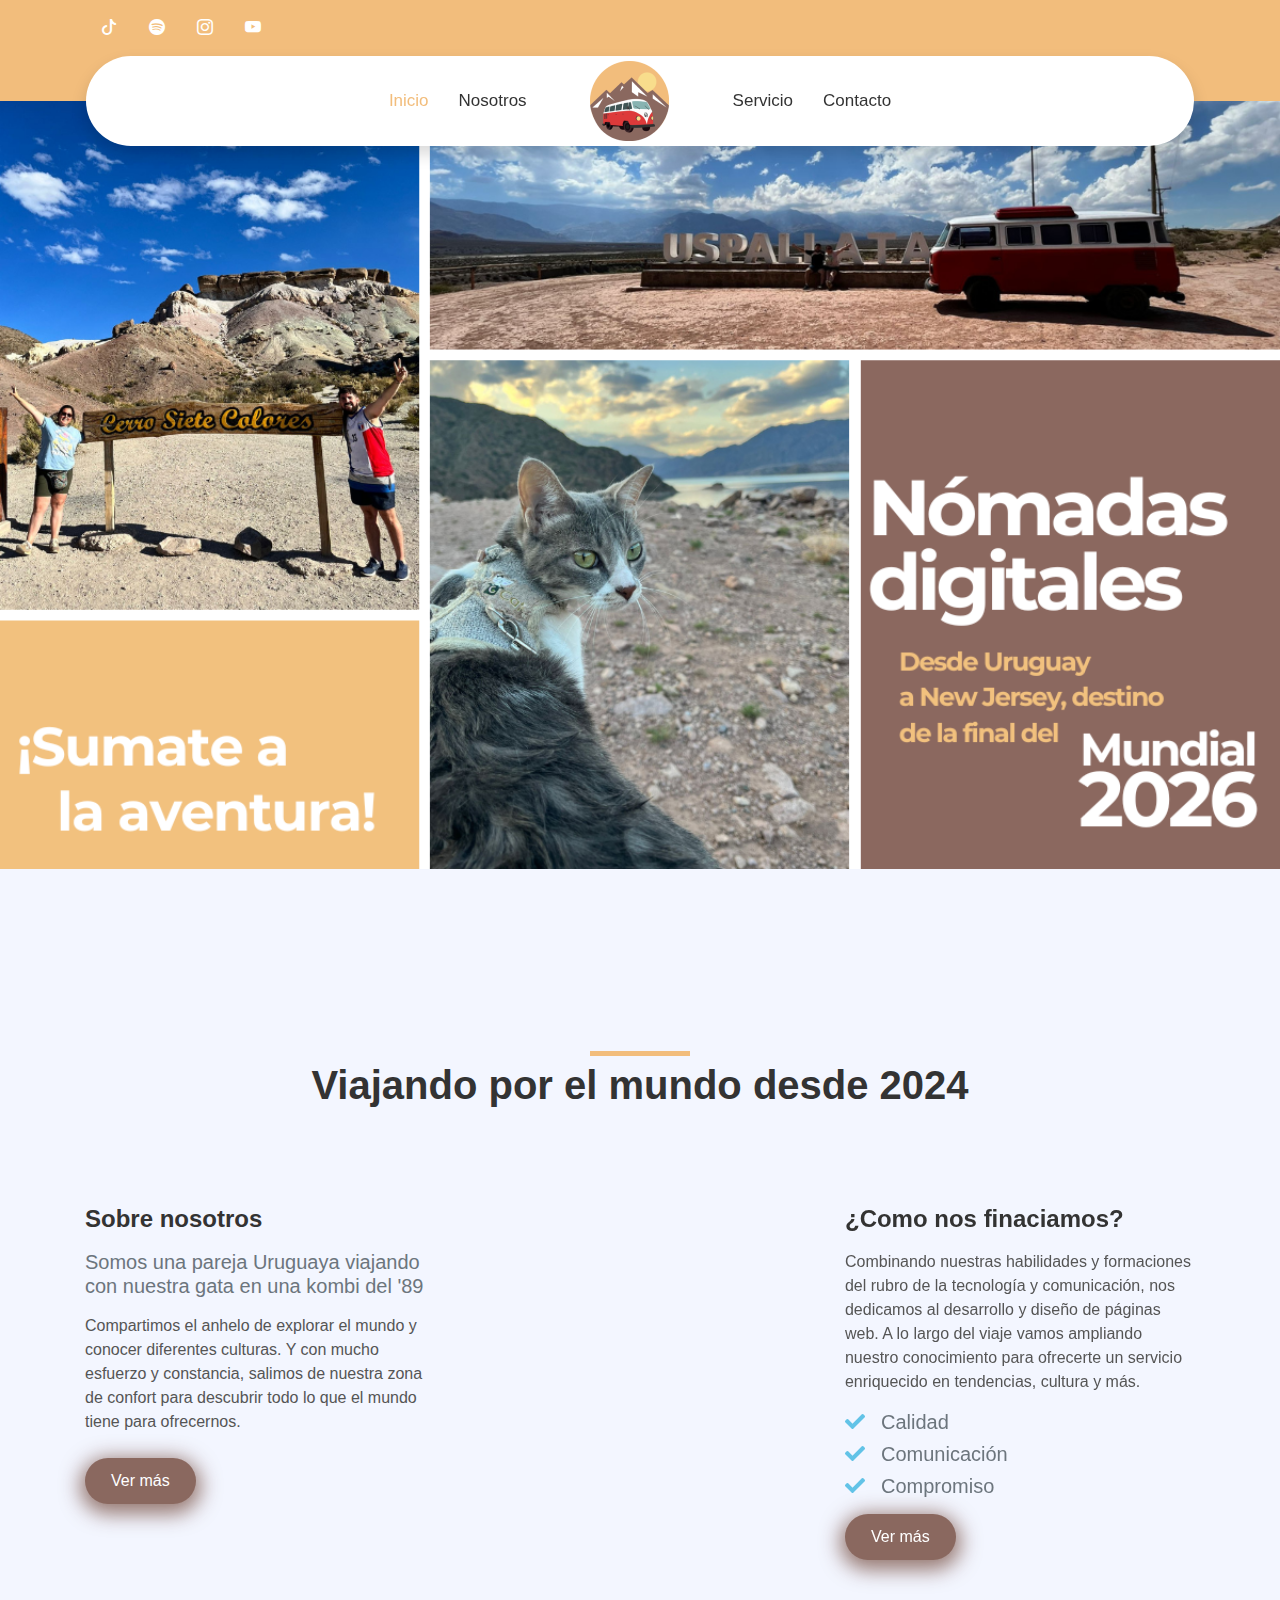
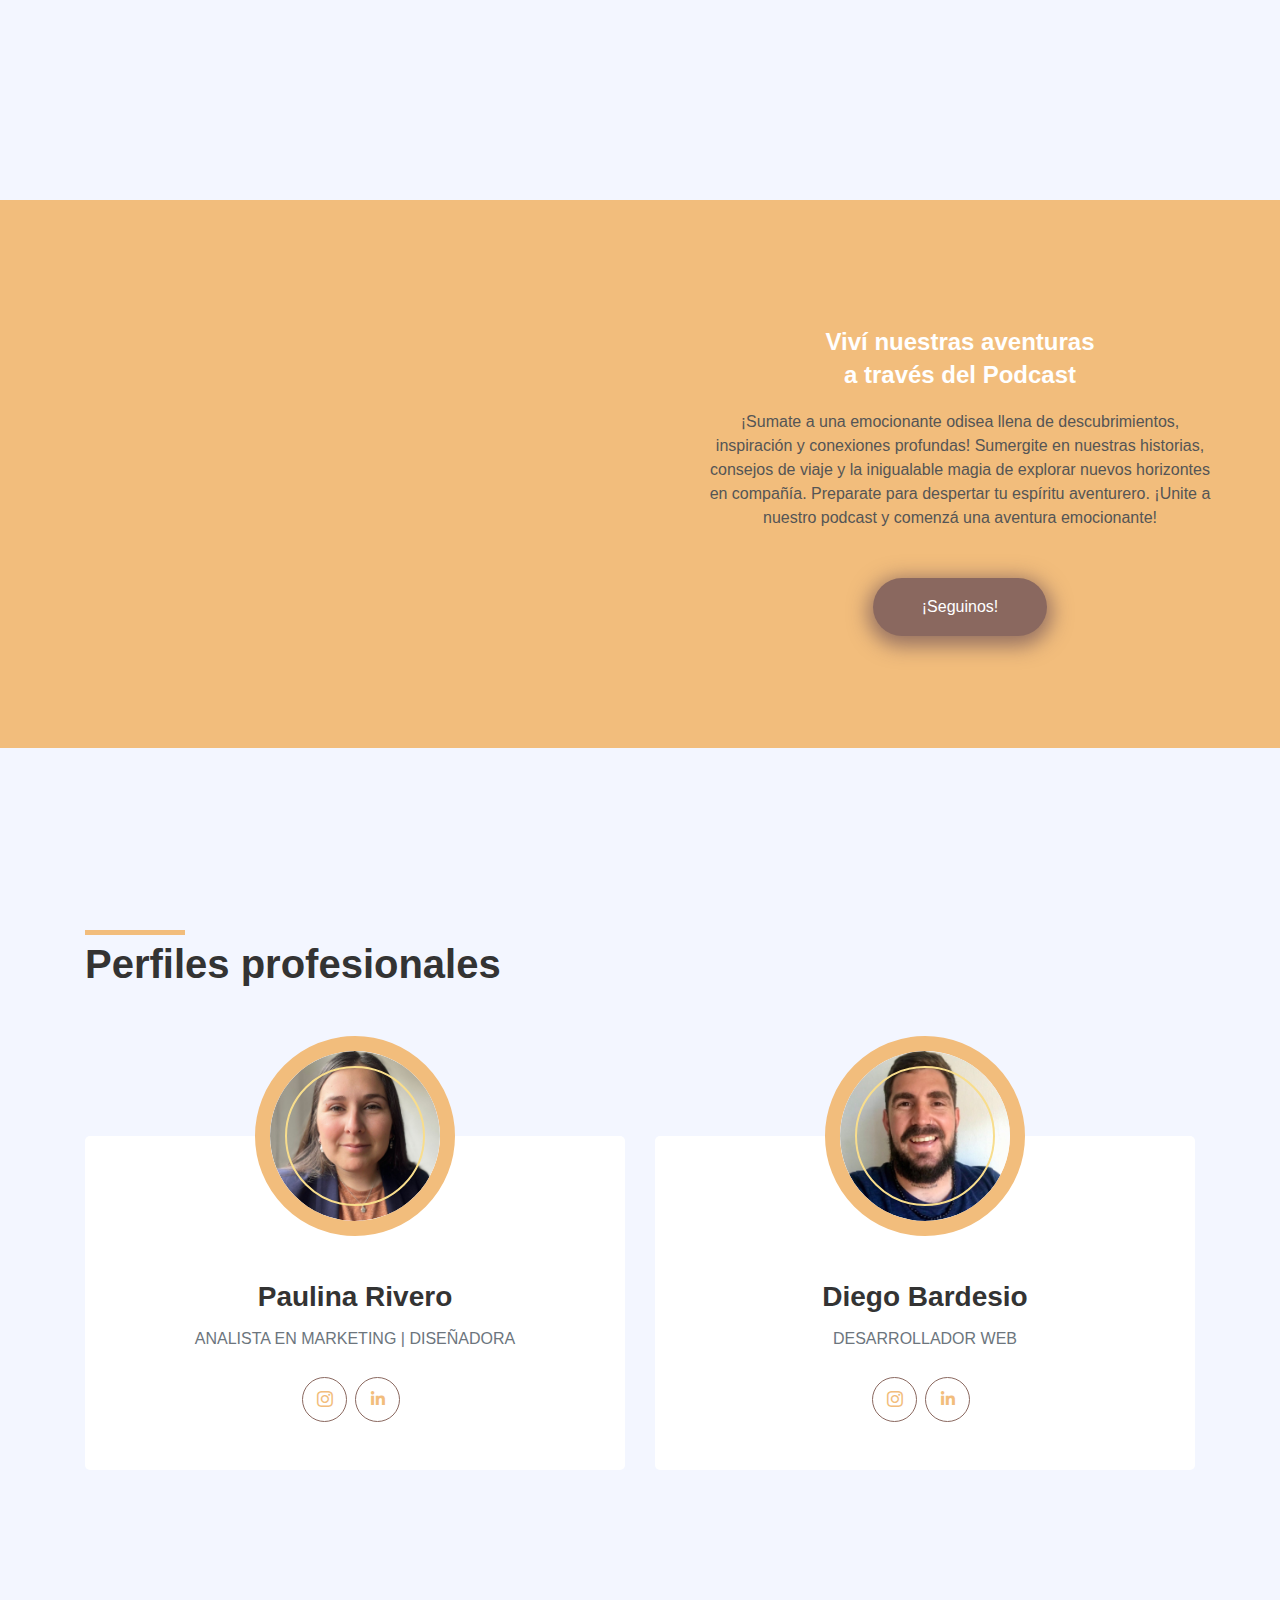
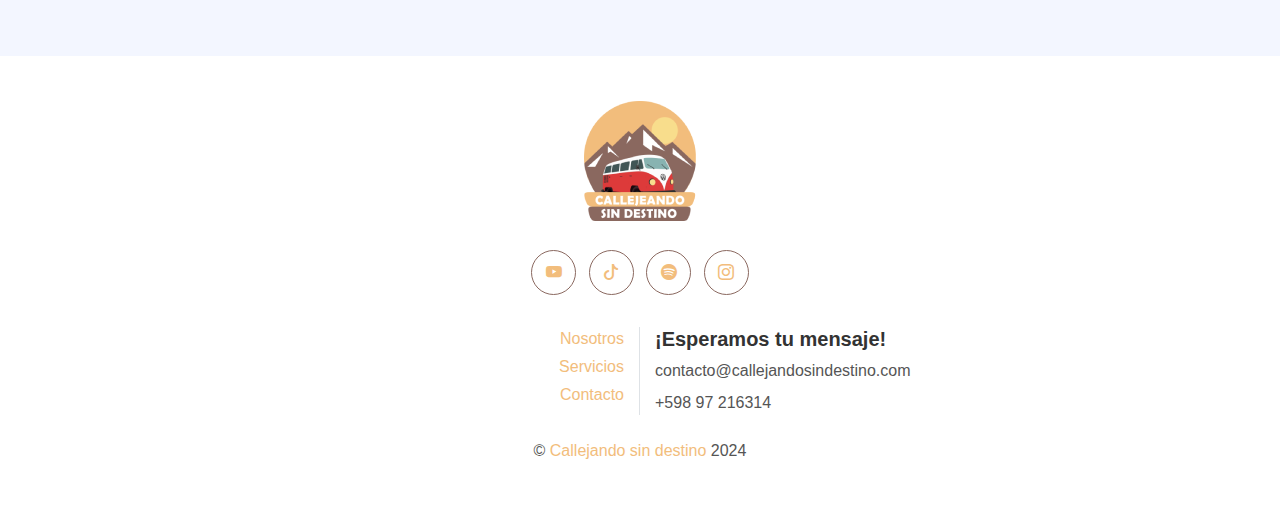
==== commit c66980ff: "Cambio de imagenes" ====
--- a/index.html
+++ b/index.html
@@ -68,7 +68,7 @@
         <div class="container-lg position-relative p-0 px-lg-3" style="z-index: 9;">
             <nav class="navbar navbar-expand-lg bg-white navbar-light shadow p-lg-0">
                 <a href="index.html" class="navbar-brand d-block d-lg-none">
-                    <h1 class="m-0 display-4 text-primary"><img src="img/Proyecto nuevo (2).png" alt="Callejeando sin destino"></h1>
+                    <h1 class="m-0 display-4 text-primary"><img src="img/responsive (1).png" alt="Callejeando sin destino"></h1>
                 </a>
                 <button type="button" class="navbar-toggler" data-toggle="collapse" data-target="#navbarCollapse">
                     <span class="navbar-toggler-icon"></span>
@@ -97,34 +97,10 @@
         <div id="header-carousel" class="carousel slide" data-ride="carousel">
             <div class="carousel-inner">
                 <div class="carousel-item active">
-                    <img class="w-100" src="img/vidanomade.png" alt="Viviendo vida nomade">
-                    <div class="carousel-caption d-flex flex-column align-items-center justify-content-center">
-                        <div class="p-3" style="max-width: 900px;">
-                            <h1 class="display-3 text-white mb-md-0">Nomades digitales</h1>
-                            <h2 class="mb-0 text-white">Desde Uruguay a New Jersey</h2>
-                        </div>
-                    </div>
-                </div>
-                <div class="carousel-item">
-                    <img class="w-100" src="img/Cordillera_arg.png" alt="Recorriendo el mundo en kombi">
-                    <div class="carousel-caption d-flex flex-column align-items-center justify-content-center">
-                        <div class="p-3" style="max-width: 900px;">
-                            <h1 class="display-3 text-white mb-md-4">¡Sumate a la aventura!</h1>
-                        </div>
-                    </div>
-                </div>
-            </div>
-        </div>
-        <a class="carousel-control-prev" href="#header-carousel" data-slide="prev">
-            <div class="btn btn-secondary px-0" style="width: 45px; height: 45px;">
-                <span class="carousel-control-prev-icon mb-n1"></span>
-            </div>
-        </a>
-        <a class="carousel-control-next" href="#header-carousel" data-slide="next">
-            <div class="btn btn-secondary px-0" style="width: 45px; height: 45px;">
-                <span class="carousel-control-next-icon mb-n1"></span>
-            </div>
-        </a>
+                    <img class="w-100" src="img/Nómadas.png" alt="Viviendo vida nomade">
+                </div>
+            </div>
+        </div>
     </div>
     </div>
     <!-- Carousel End -->
@@ -273,7 +249,7 @@
                                 <div class="d-flex justify-content-center pt-1">
                                     <a class="btn btn-outline-secondary btn-social mr-2" href="https://www.instagram.com/callejeandosindestino/" target="_blank">
                                         <i class="bi bi-instagram"></i></a>
-                                    <a class="btn btn-outline-secondary btn-social mr-2" href="#" target="_blank"><i
+                                    <a class="btn btn-outline-secondary btn-social mr-2" href="https://www.linkedin.com/in/paulina-rivero-l%C3%B3pez-b277a414b/" target="_blank"><i
                                             class="fab fa-linkedin-in"></i></a>
                                 </div>
                             </div>
@@ -281,7 +257,7 @@
                         <div class="team-item">
                             <div class="team-img mx-auto">
                                 <img class="rounded-circle w-100 h-100" src="img/Diego_desarrollador.png" alt="Programador web
-                                    style="object-fit: cover;">
+                                    style="object-fit: cover;>
                             </div>
                             <div class="position-relative text-center bg-light rounded px-4 py-5"
                                 style="margin-top: -100px;">
@@ -290,7 +266,7 @@
                                 <div class="d-flex justify-content-center pt-1">
                                     <a class="btn btn-outline-secondary btn-social mr-2" href="https://www.instagram.com/callejeandosindestino/" target="_blank">
                                         <i class="bi bi-instagram"></i></a>
-                                    <a class="btn btn-outline-secondary btn-social mr-2" href="#" target="_blank"><i
+                                    <a class="btn btn-outline-secondary btn-social mr-2" href="https://www.linkedin.com/in/diego-bardesio/" target="_blank"><i
                                             class="fab fa-linkedin-in"></i></a>
                                 </div>
                             </div>
--- a/css/style.css
+++ b/css/style.css
@@ -1898,11 +1898,21 @@
   color: #495057;
   background-color: #fff;
   background-clip: padding-box;
-  border: 1px solid #ced4da;
+  border: 1px solid #8A685F;
   border-radius: 5px;
   transition: border-color 0.15s ease-in-out, box-shadow 0.15s ease-in-out;
 }
-
+/*Quitar flecha del formulario tipo numero*/
+input[type="number"]::-webkit-outer-spin-button,
+input[type="number"]::-webkit-inner-spin-button {
+    -webkit-appearance: none;
+    margin: 0;
+}
+
+/* Para Firefox */
+input[type="number"] {
+    -moz-appearance: textfield;
+}
 @media (prefers-reduced-motion: reduce) {
   .form-control {
     transition: none;
@@ -2074,107 +2084,6 @@
   margin-top: 0;
   margin-right: 0.3125rem;
   margin-left: 0;
-}
-
-.valid-feedback {
-  display: none;
-  width: 100%;
-  margin-top: 0.25rem;
-  font-size: 80%;
-  color: #28a745;
-}
-
-.valid-tooltip {
-  position: absolute;
-  top: 100%;
-  left: 0;
-  z-index: 5;
-  display: none;
-  max-width: 100%;
-  padding: 0.25rem 0.5rem;
-  margin-top: .1rem;
-  font-size: 0.875rem;
-  line-height: 1.5;
-  color: #fff;
-  background-color: rgba(40, 167, 69, 0.9);
-  border-radius: 5px;
-}
-
-.was-validated :valid ~ .valid-feedback,
-.was-validated :valid ~ .valid-tooltip,
-.is-valid ~ .valid-feedback,
-.is-valid ~ .valid-tooltip {
-  display: block;
-}
-
-.was-validated .form-control:valid, .form-control.is-valid {
-  border-color: #28a745;
-  padding-right: calc(1.5em + 0.75rem);
-  background-image: url("data:image/svg+xml,%3csvg xmlns='http://www.w3.org/2000/svg' width='8' height='8' viewBox='0 0 8 8'%3e%3cpath fill='%2328a745' d='M2.3 6.73L.6 4.53c-.4-1.04.46-1.4 1.1-.8l1.1 1.4 3.4-3.8c.6-.63 1.6-.27 1.2.7l-4 4.6c-.43.5-.8.4-1.1.1z'/%3e%3c/svg%3e");
-  background-repeat: no-repeat;
-  background-position: right calc(0.375em + 0.1875rem) center;
-  background-size: calc(0.75em + 0.375rem) calc(0.75em + 0.375rem);
-}
-
-.was-validated .form-control:valid:focus, .form-control.is-valid:focus {
-  border-color: #28a745;
-  box-shadow: 0 0 0 0.2rem rgba(40, 167, 69, 0.25);
-}
-
-.was-validated textarea.form-control:valid, textarea.form-control.is-valid {
-  padding-right: calc(1.5em + 0.75rem);
-  background-position: top calc(0.375em + 0.1875rem) right calc(0.375em + 0.1875rem);
-}
-
-.was-validated .custom-select:valid, .custom-select.is-valid {
-  border-color: #28a745;
-  padding-right: calc(0.75em + 2.3125rem);
-  background: url("data:image/svg+xml,%3csvg xmlns='http://www.w3.org/2000/svg' width='4' height='5' viewBox='0 0 4 5'%3e%3cpath fill='%23343a40' d='M2 0L0 2h4zm0 5L0 3h4z'/%3e%3c/svg%3e") no-repeat right 0.75rem center/8px 10px, url("data:image/svg+xml,%3csvg xmlns='http://www.w3.org/2000/svg' width='8' height='8' viewBox='0 0 8 8'%3e%3cpath fill='%2328a745' d='M2.3 6.73L.6 4.53c-.4-1.04.46-1.4 1.1-.8l1.1 1.4 3.4-3.8c.6-.63 1.6-.27 1.2.7l-4 4.6c-.43.5-.8.4-1.1.1z'/%3e%3c/svg%3e") #fff no-repeat center right 1.75rem/calc(0.75em + 0.375rem) calc(0.75em + 0.375rem);
-}
-
-.was-validated .custom-select:valid:focus, .custom-select.is-valid:focus {
-  border-color: #28a745;
-  box-shadow: 0 0 0 0.2rem rgba(40, 167, 69, 0.25);
-}
-
-.was-validated .form-check-input:valid ~ .form-check-label, .form-check-input.is-valid ~ .form-check-label {
-  color: #28a745;
-}
-
-.was-validated .form-check-input:valid ~ .valid-feedback,
-.was-validated .form-check-input:valid ~ .valid-tooltip, .form-check-input.is-valid ~ .valid-feedback,
-.form-check-input.is-valid ~ .valid-tooltip {
-  display: block;
-}
-
-.was-validated .custom-control-input:valid ~ .custom-control-label, .custom-control-input.is-valid ~ .custom-control-label {
-  color: #28a745;
-}
-
-.was-validated .custom-control-input:valid ~ .custom-control-label::before, .custom-control-input.is-valid ~ .custom-control-label::before {
-  border-color: #28a745;
-}
-
-.was-validated .custom-control-input:valid:checked ~ .custom-control-label::before, .custom-control-input.is-valid:checked ~ .custom-control-label::before {
-  border-color: #34ce57;
-  background-color: #34ce57;
-}
-
-.was-validated .custom-control-input:valid:focus ~ .custom-control-label::before, .custom-control-input.is-valid:focus ~ .custom-control-label::before {
-  box-shadow: 0 0 0 0.2rem rgba(40, 167, 69, 0.25);
-}
-
-.was-validated .custom-control-input:valid:focus:not(:checked) ~ .custom-control-label::before, .custom-control-input.is-valid:focus:not(:checked) ~ .custom-control-label::before {
-  border-color: #28a745;
-}
-
-.was-validated .custom-file-input:valid ~ .custom-file-label, .custom-file-input.is-valid ~ .custom-file-label {
-  border-color: #28a745;
-}
-
-.was-validated .custom-file-input:valid:focus ~ .custom-file-label, .custom-file-input.is-valid:focus ~ .custom-file-label {
-  border-color: #28a745;
-  box-shadow: 0 0 0 0.2rem rgba(40, 167, 69, 0.25);
 }
 
 .invalid-feedback {
@@ -2396,22 +2305,22 @@
 
 .btn-primary:focus, .btn-primary.focus {
   color: #212529;
-  background-color: #ed7399;
-  border-color: #eb6891;
+  background-color: #8A685F;
+  border-color: #8A685F;
   box-shadow: 0 0 0 0.2rem rgba(210, 132, 157, 0.5);
 }
 
 .btn-primary.disabled, .btn-primary:disabled {
   color: #212529;
-  background-color: #F195B2;
-  border-color: #F195B2;
+  background-color: #8A685F;
+  border-color: #8A685F;
 }
 
 .btn-primary:not(:disabled):not(.disabled):active, .btn-primary:not(:disabled):not(.disabled).active,
 .show > .btn-primary.dropdown-toggle {
   color: #fff;
-  background-color: #eb6891;
-  border-color: #ea5d89;
+  background-color: #8A685F;
+  border-color: #8A685F;
 }
 
 .btn-primary:not(:disabled):not(.disabled):active:focus, .btn-primary:not(:disabled):not(.disabled).active:focus,
@@ -2434,23 +2343,23 @@
 }
 
 .btn-secondary:focus, .btn-secondary.focus {
-  color: #212529;
-  background-color: #8a685fe1;
-  border-color: #8a685fe1;
+  color: #8a685fb2;
+  background-color: #8a685fb2;
+  border-color: #8a685fb2;
   box-shadow: 0 0 0 0.2rem rgba(88, 171, 203, 0.5);
 }
 
 .btn-secondary.disabled, .btn-secondary:disabled {
-  color: #212529;
+  color: #8a685fb2;
   background-color: #8A685F;
   border-color: #8A685F;
 }
 
 .btn-secondary:not(:disabled):not(.disabled):active, .btn-secondary:not(:disabled):not(.disabled).active,
 .show > .btn-secondary.dropdown-toggle {
-  color: #fff;
-  background-color: #8A685F;
-  border-color: #8A685F;
+  color: #8a685fb2;
+  background-color: #8a685fb2;
+  border-color: #8a685fb2;
 }
 
 .btn-secondary:not(:disabled):not(.disabled):active:focus, .btn-secondary:not(:disabled):not(.disabled).active:focus,
@@ -9623,7 +9532,7 @@
 }
 
 .page-header {
-  background: linear-gradient(rgba(0, 0, 0, 0.3), rgba(0, 0, 0, 0.3)), url(../img/Atardecer.png), no-repeat center center;
+  background: linear-gradient(rgba(0, 0, 0, 0.3), rgba(0, 0, 0, 0.3)), url(../img/diseñoweb.png), no-repeat center center;
   background-size: cover;
 }
 
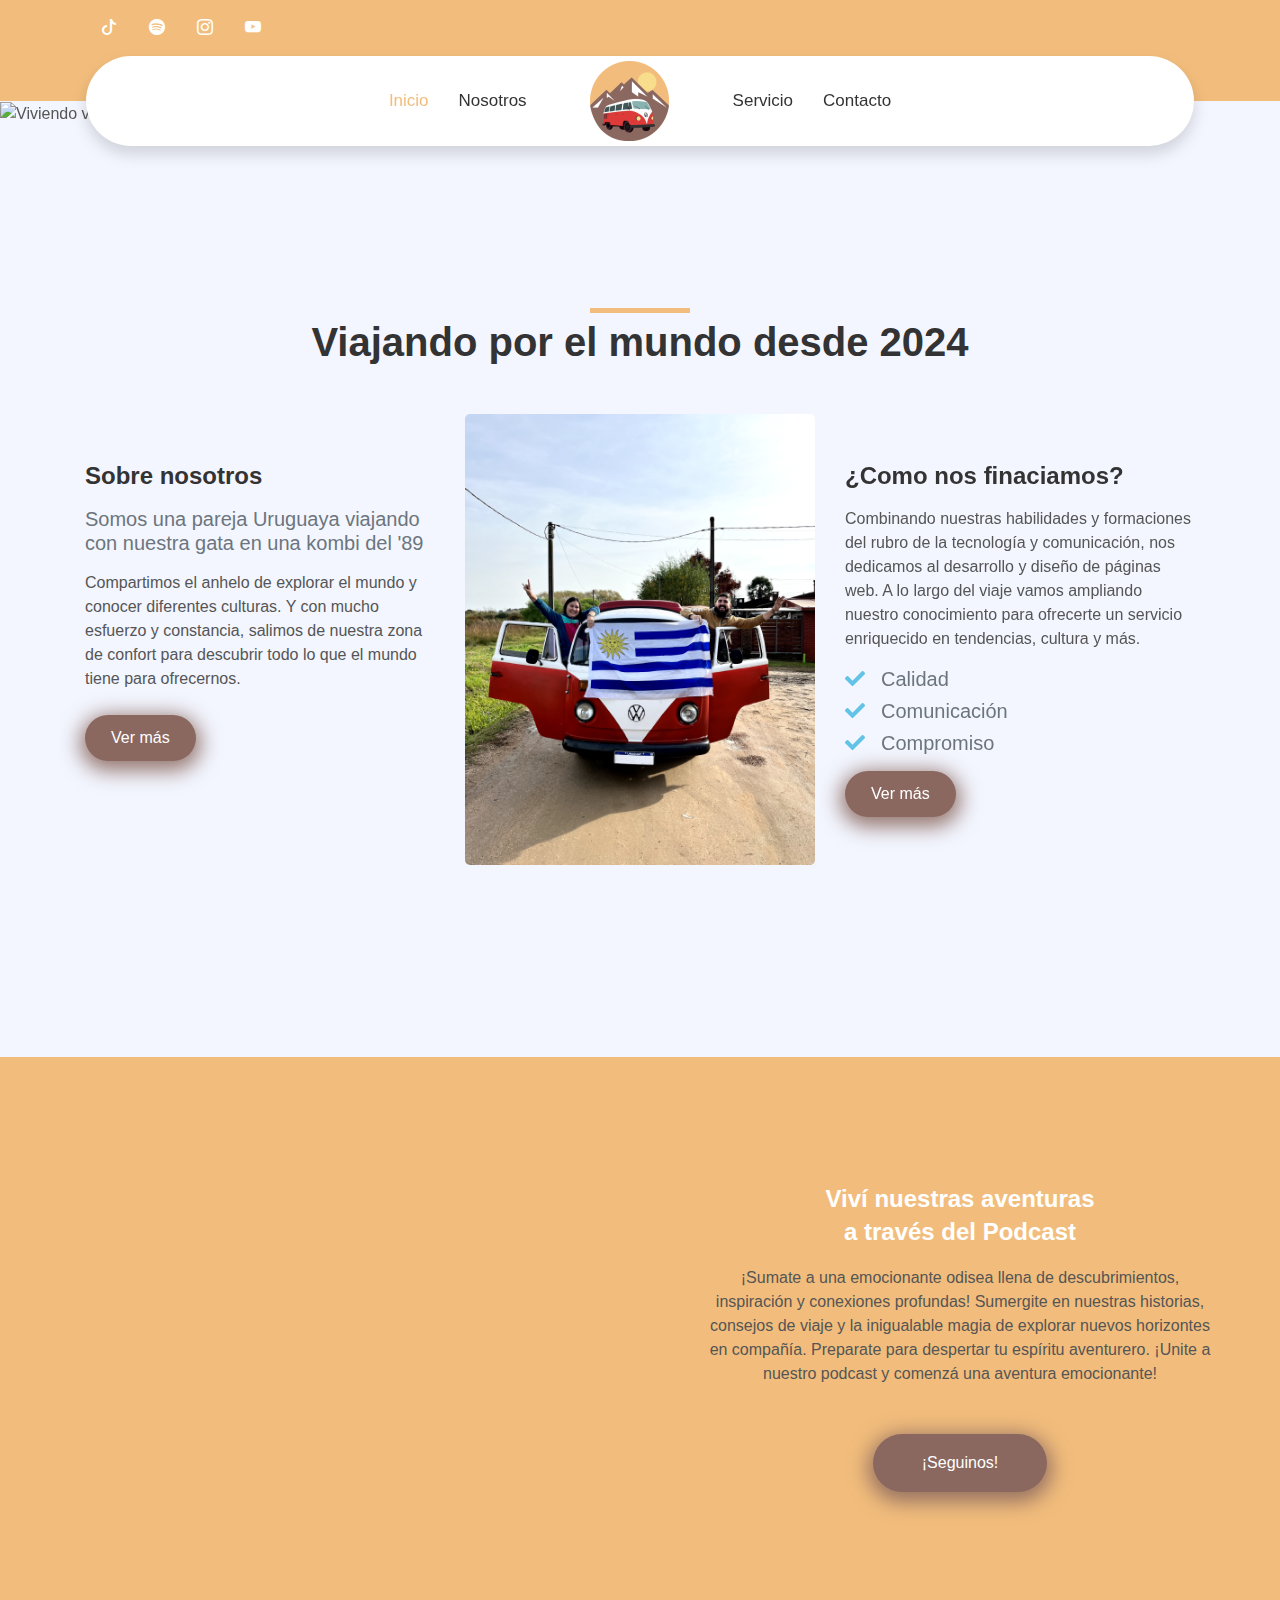
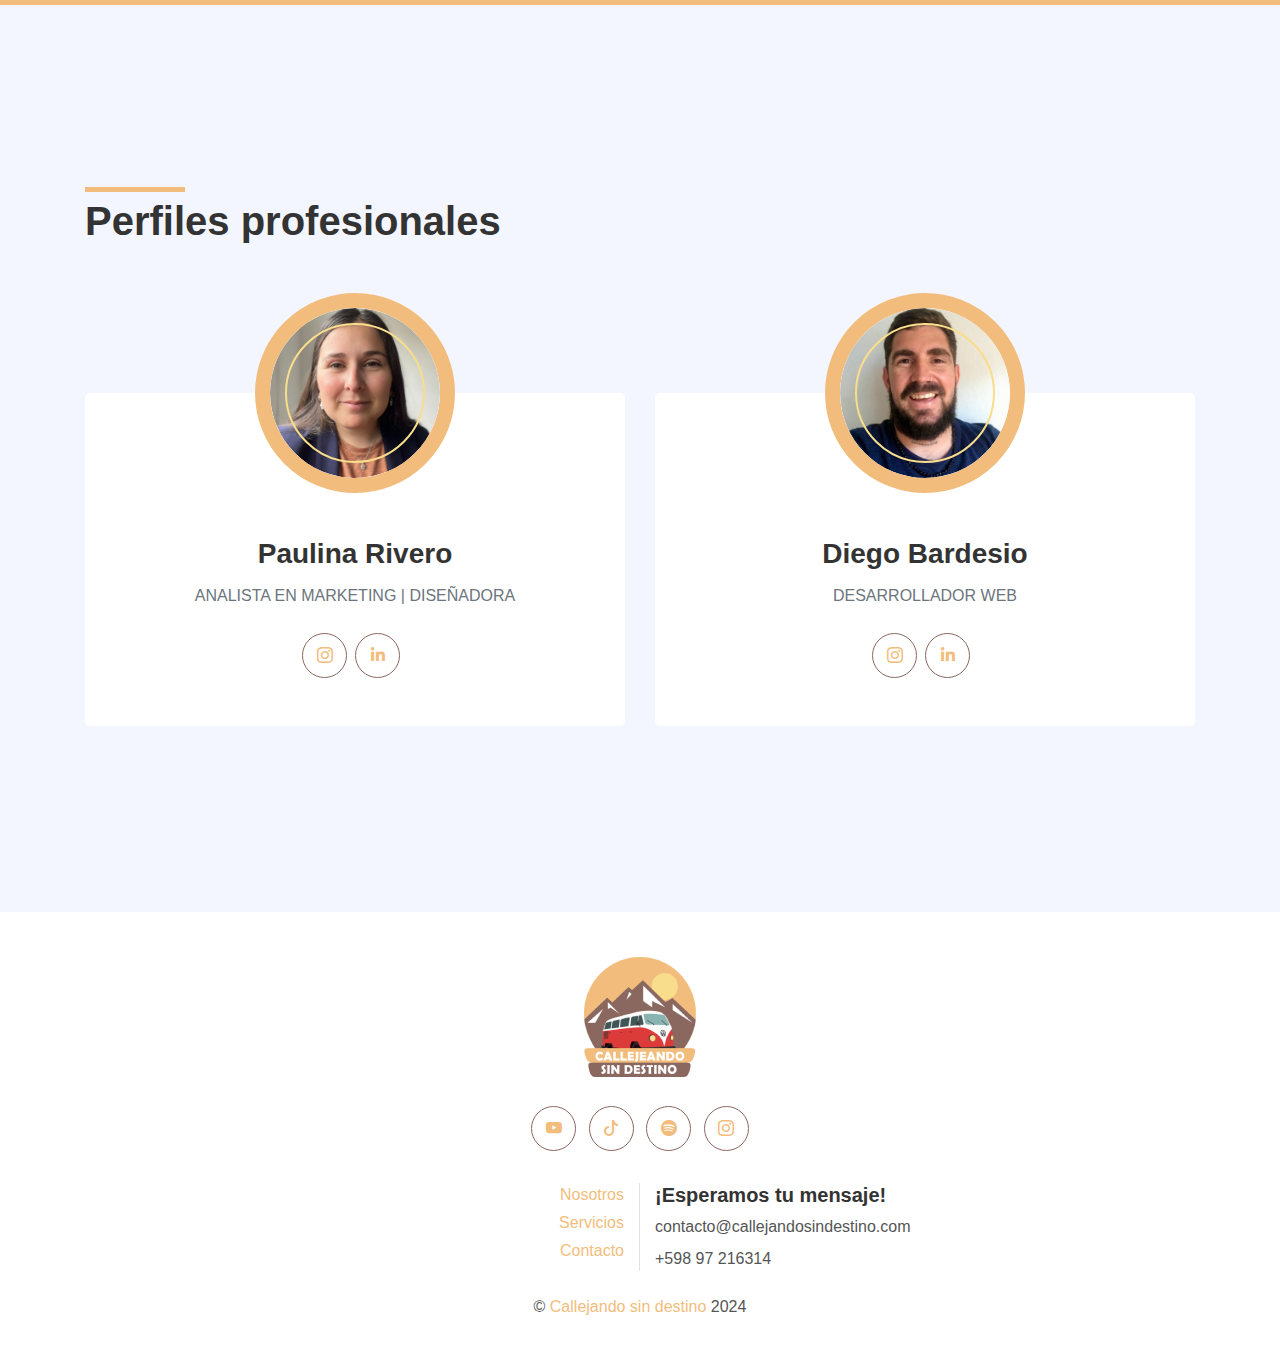
==== commit daab10ea: "Cambios" ====
--- a/index.html
+++ b/index.html
@@ -97,7 +97,7 @@
         <div id="header-carousel" class="carousel slide" data-ride="carousel">
             <div class="carousel-inner">
                 <div class="carousel-item active">
-                    <img class="w-100" src="img/Nómadas.png" alt="Viviendo vida nomade">
+                    <img class="w-100" src="img/nomadasdigitales.png" alt="Viviendo vida nomade">
                 </div>
             </div>
         </div>
@@ -349,7 +349,7 @@
                     </div>
                 </div>
                 <div class="col-12">
-                    <p class="m-0">&copy; <a href="#">Callejando sin destino</a> 2024
+                    <p class="m-0">&copy; <a href="wwww.callejeandosindestino.com">Callejando sin destino</a> 2024
                     </p>
                 </div>
             </div>
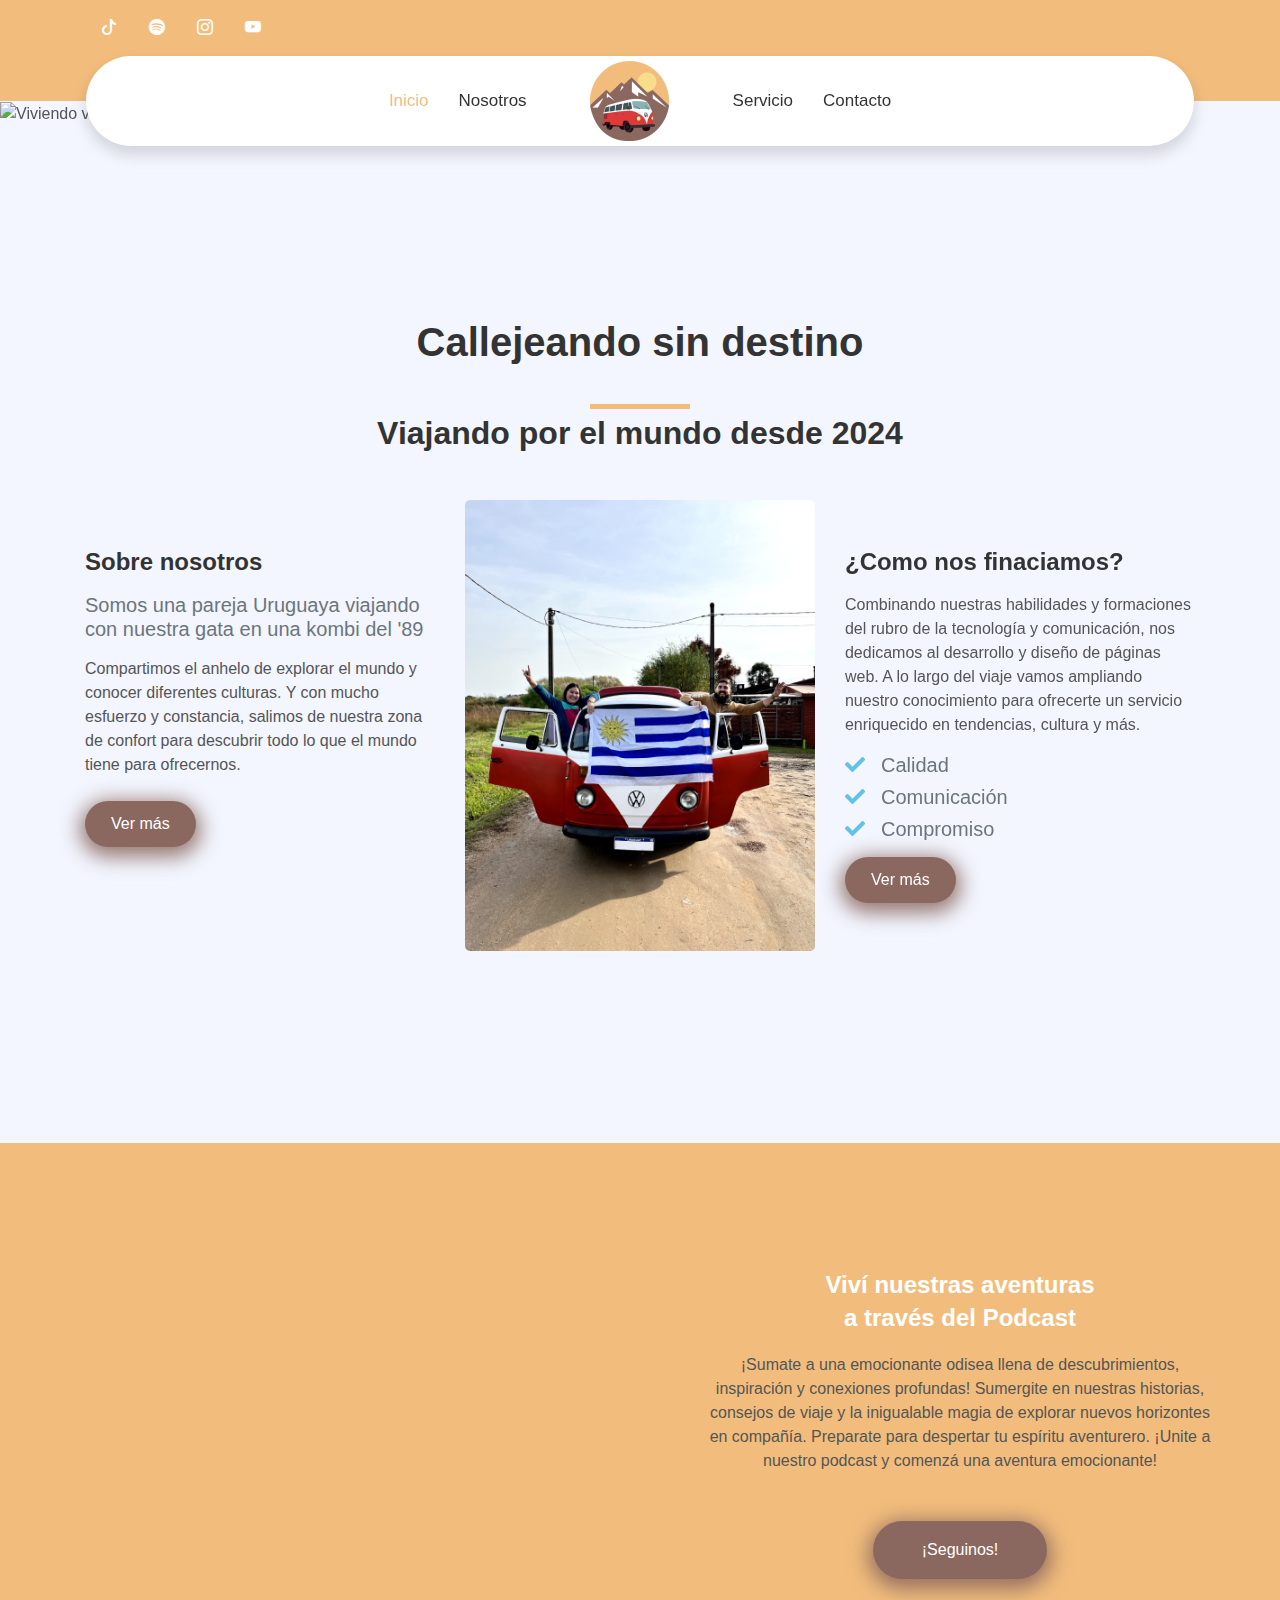
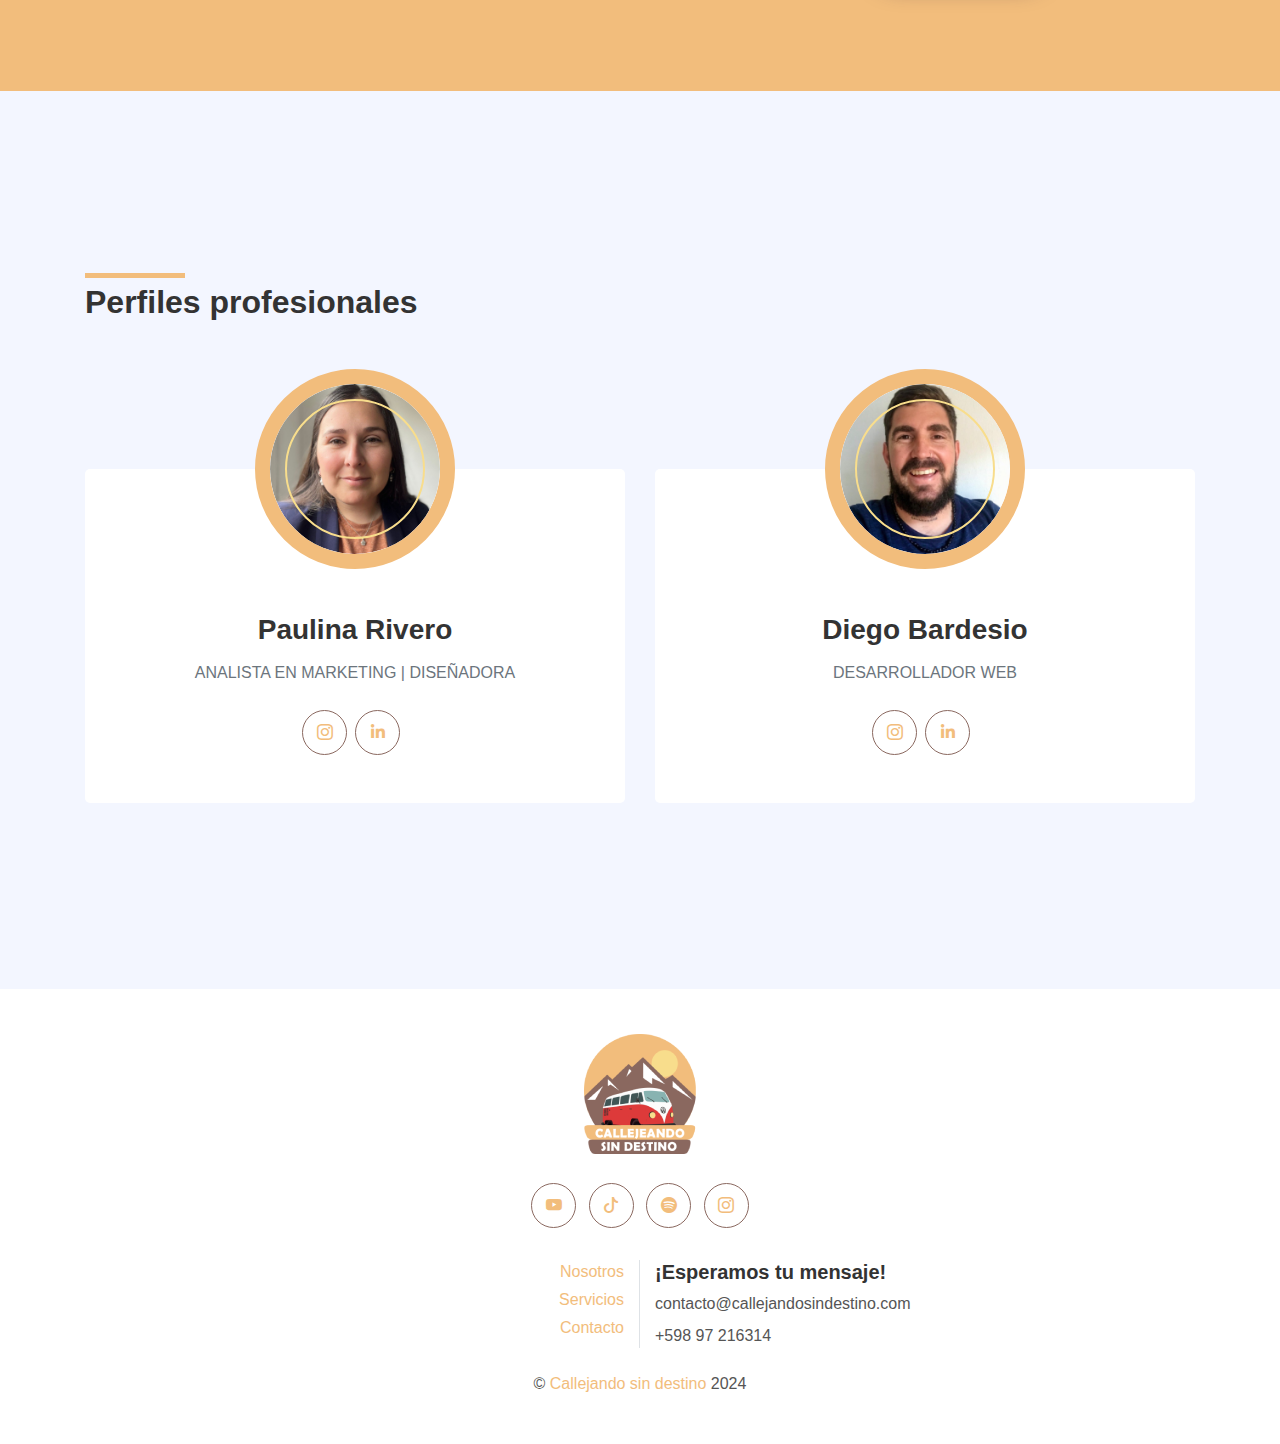
==== commit 48c59a5e: "ultimos detalles" ====
--- a/index.html
+++ b/index.html
@@ -1,15 +1,14 @@
 <!DOCTYPE html>
-<html lang="en">
+<html lang="es">
 
 <head>
     <meta charset="utf-8">
 <title>Callejeando sin destino</title>
 <meta content="width=device-width, initial-scale=1.0" name="viewport">
-<meta name="keywords" content="viajes, desarrollo web, turismo, páginas web personalizadas, diseño web, vacaciones, destinos turísticos, alojamiento, SEO, marketing digital, aventura, viajes económicos, servicios web, programación web, web responsive, viajes a medida, planificación de viajes, agencia de viajes online, experiencias de viaje, travel blog, desarrollo de sitios web, soluciones web, diseño gráfico">
-<meta name="description" content="Callejeando sin destino ofrece experiencias de viaje únicas y servicios profesionales de desarrollo web. Descubre destinos increíbles y obtén páginas web personalizadas que destacan en el mundo digital.">
-
+<meta name="keywords" content="vida nomade, viejeros uruguayos, viajar en kombi, vanlife, vivir viajando, uruguayos en kombi, calleando sin destino, uruguayos por el mundo, viajar con poca plata, kombi vanlife.">
+<meta name="description" content="Callejeando sin destino es un proyecyo de viaje llevada adelante por una pareja de Uruguay, los cuales tienen como objetivo principal llegar a la final del mundial de Estados Unidos 2026 en una kombi del 89.">
     <!-- Favicon -->
-    <link href="img/favicon.ico" rel="icon">
+    <link href="img/callejandosindestinoIcono.png" rel="icon">
 
     <!-- Google Web Fonts -->
     <link rel="preconnect" href="https://fonts.gstatic.com">
@@ -68,7 +67,7 @@
         <div class="container-lg position-relative p-0 px-lg-3" style="z-index: 9;">
             <nav class="navbar navbar-expand-lg bg-white navbar-light shadow p-lg-0">
                 <a href="index.html" class="navbar-brand d-block d-lg-none">
-                    <h1 class="m-0 display-4 text-primary"><img src="img/responsive (1).png" alt="Callejeando sin destino"></h1>
+                    <p class="m-0 display-4 text-primary"><img src="img/responsive (1).png" alt="Callejeando sin destino"></p>
                 </a>
                 <button type="button" class="navbar-toggler" data-toggle="collapse" data-target="#navbarCollapse">
                     <span class="navbar-toggler-icon"></span>
@@ -79,7 +78,7 @@
                         <a href="about.html" class="nav-item nav-link">Nosotros</a>
                     </div>
                     <a href="index.html" class="navbar-brand mx-5 d-none d-lg-block">
-                        <h1 class="m-0 display-4 text-primary"><img src="img/Proyecto nuevo (2).png" alt=""></h1>
+                        <p class="m-0 display-4 text-primary"><img src="img/Proyecto nuevo (2).png" alt=""></p>
                     </a>
                     <div class="navbar-nav mr-auto py-0">
                         <a href="service.html" class="nav-item nav-link">Servicio</a>
@@ -111,7 +110,8 @@
         <div class="container py-5">
             <div class="row justify-content-center">
                 <div class="col-lg-8">
-                    <h1 class="section-title position-relative text-center mb-5">Viajando por el mundo desde 2024</h1>
+                    <h1 class="text-center mb-5">Callejeando sin destino</h1>
+                    <h2 class="section-title position-relative text-center mb-5">Viajando por el mundo desde 2024</h2>
                 </div>
             </div>
             <div class="row">
@@ -230,7 +230,7 @@
         <div class="container py-5">
             <div class="row">
                 <div class="col-lg-6">
-                    <h1 class="section-title position-relative mb-5">Perfiles profesionales</h1>
+                    <h2 class="section-title position-relative mb-5">Perfiles profesionales</h2>
                 </div>
                 <div class="col-lg-6 mb-5 mb-lg-0 pb-5 pb-lg-0"></div>
             </div>
@@ -325,7 +325,7 @@
             <div class="row">
                 <div class="col-12 mb-4">
                     <a href="index.html" class="navbar-brand m-0">
-                        <h1 class="m-0 mt-n2 display-4 text-primary"><img src="img/callejeandosindestino.png" alt="Callejeando sin destino"></h1>
+                        <p class="m-0 mt-n2 display-4 text-primary"><img src="img/callejeandosindestino.png" alt="Callejeando sin destino"></p>
                     </a>
                 </div>
                 <div class="col-12 mb-4">
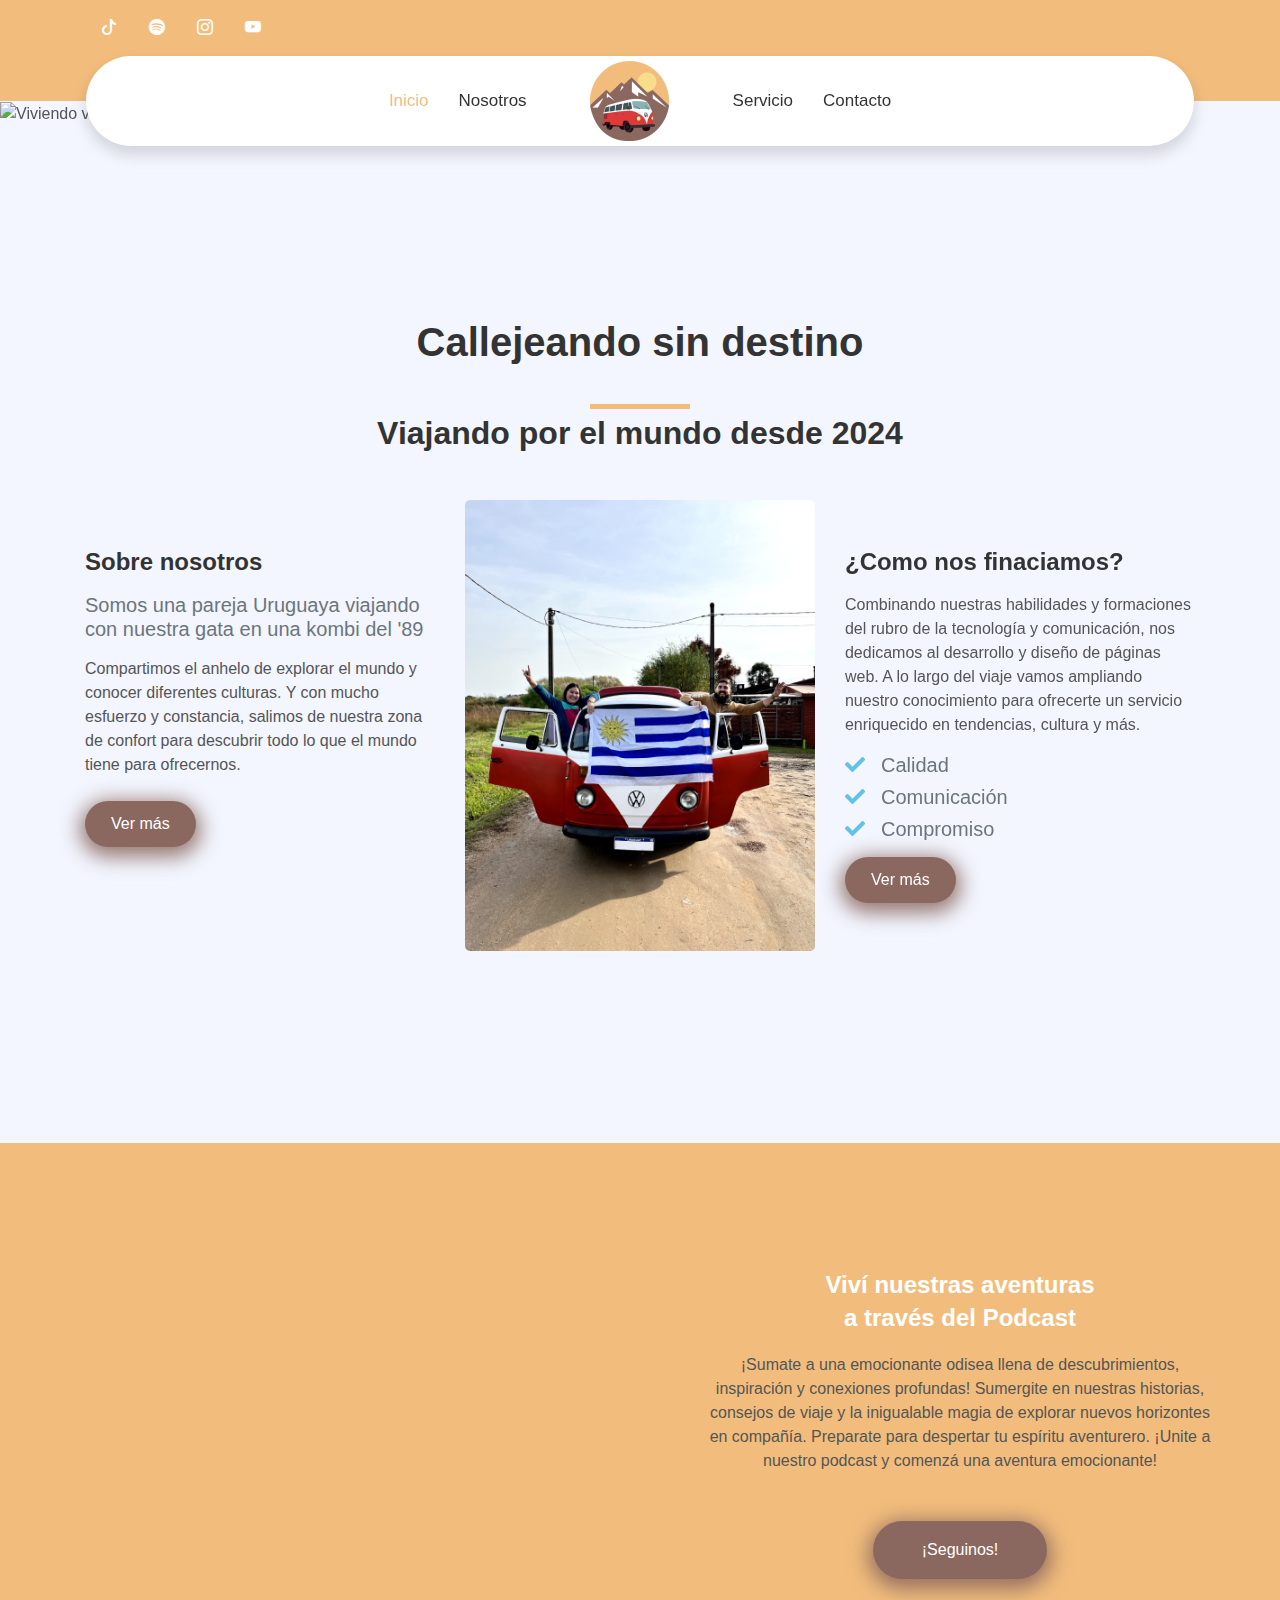
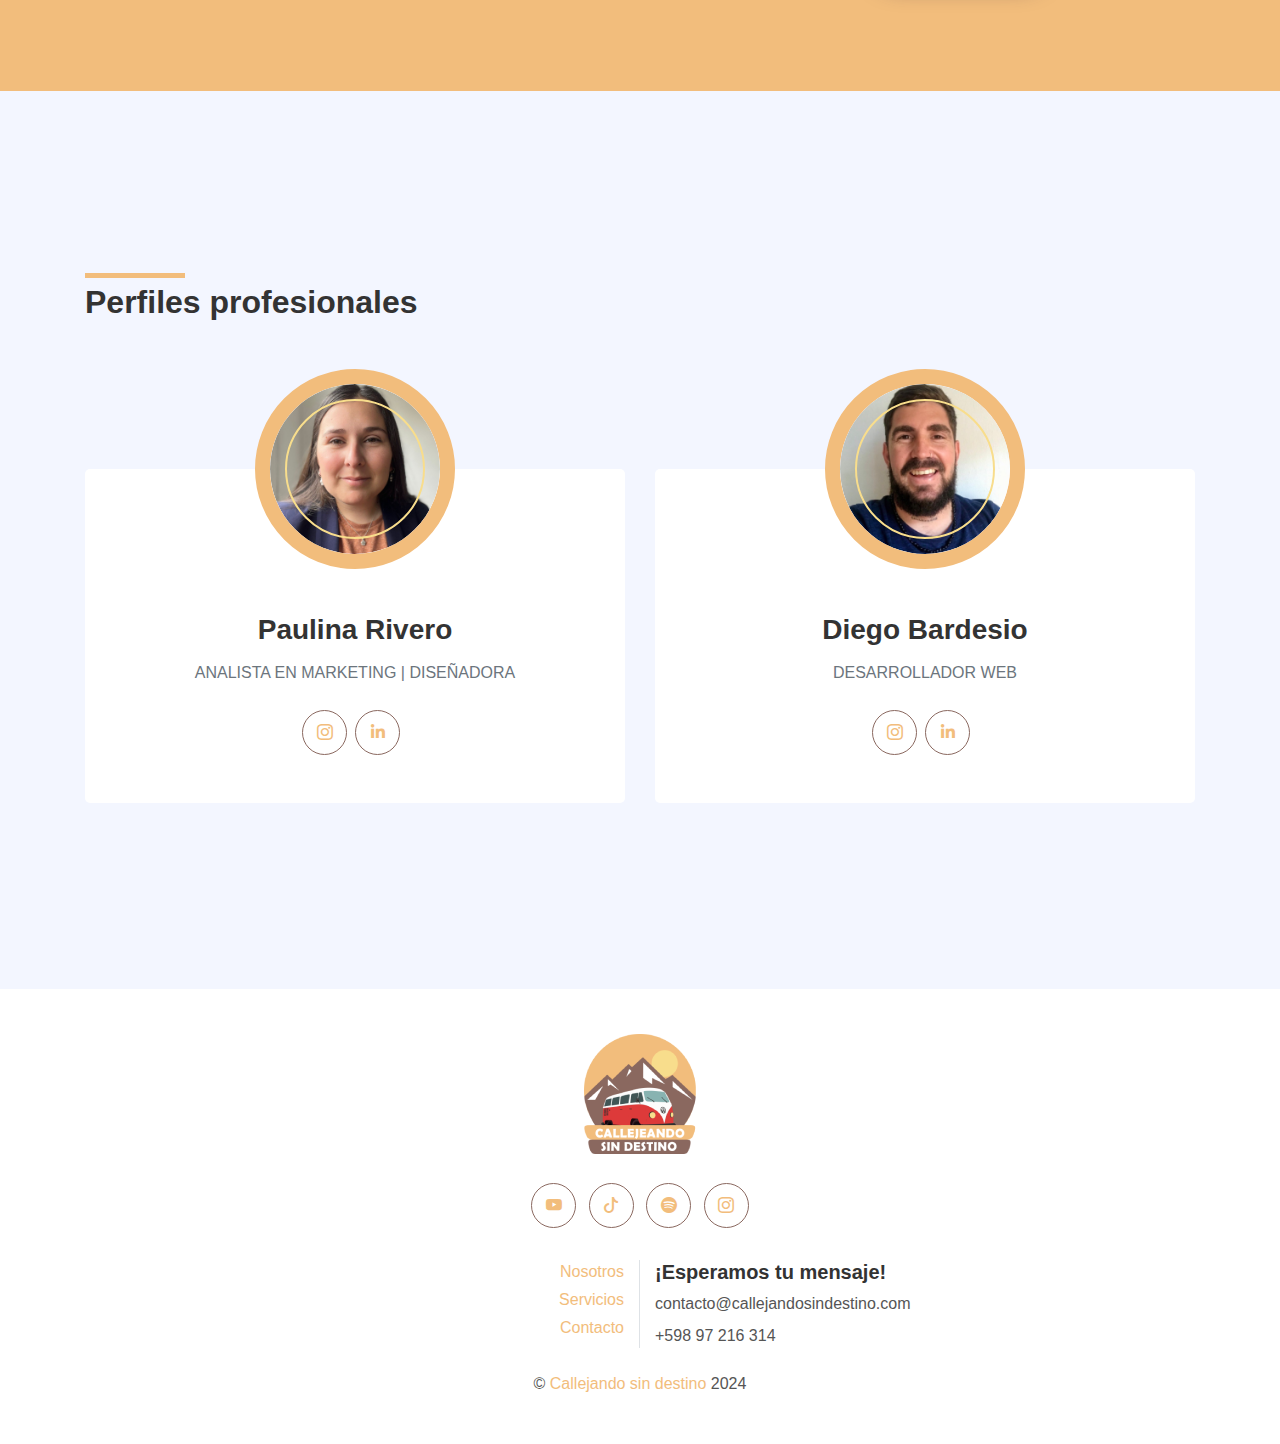
==== commit ee962abe: "Ultimos detalles" ====
--- a/index.html
+++ b/index.html
@@ -75,14 +75,14 @@
                 <div class="collapse navbar-collapse justify-content-between" id="navbarCollapse">
                     <div class="navbar-nav ml-auto py-0">
                         <a href="index.html" class="nav-item nav-link active">Inicio</a>
-                        <a href="about.html" class="nav-item nav-link">Nosotros</a>
+                        <a href="Nosotros/index.html" class="nav-item nav-link">Nosotros</a>
                     </div>
                     <a href="index.html" class="navbar-brand mx-5 d-none d-lg-block">
-                        <p class="m-0 display-4 text-primary"><img src="img/Proyecto nuevo (2).png" alt=""></p>
+                        <p class="m-0 display-4 text-primary"><img src="img/Proyecto nuevo (2).png" alt="Vida nomade"></p>
                     </a>
                     <div class="navbar-nav mr-auto py-0">
-                        <a href="service.html" class="nav-item nav-link">Servicio</a>
-                        <a href="contact.html" class="nav-item nav-link">Contacto</a>
+                        <a href="Servicios/index.html" class="nav-item nav-link">Servicio</a>
+                        <a href="Contacto/index.html" class="nav-item nav-link">Contacto</a>
                     </div>
                 </div>
             </nav>
@@ -96,7 +96,7 @@
         <div id="header-carousel" class="carousel slide" data-ride="carousel">
             <div class="carousel-inner">
                 <div class="carousel-item active">
-                    <img class="w-100" src="img/nomadasdigitales.png" alt="Viviendo vida nomade">
+                    <img class="w-100" src="img/nomadasdigitales (1).png" alt="Viviendo vida nomade">
                 </div>
             </div>
         </div>
@@ -119,7 +119,7 @@
                     <h4 class="font-weight-bold mb-3">Sobre nosotros</h4>
                     <h5 class="text-muted mb-3">Somos una pareja Uruguaya viajando con nuestra gata en una kombi del '89</h5>
                     <p>Compartimos el anhelo de explorar el mundo y conocer diferentes culturas. Y con mucho esfuerzo y constancia, salimos de nuestra zona de confort para descubrir todo lo que el mundo tiene para ofrecernos.</p>
-                    <a href="about.html" class="btn btn-secondary mt-2">Ver más</a>
+                    <a href="/Nosotros/index.html" class="btn btn-secondary mt-2">Ver más</a>
                 </div>
                 <div class="col-lg-4" style="min-height: 400px;">
                     <div class="position-relative h-100 rounded overflow-hidden">
@@ -132,7 +132,7 @@
                     <h5 class="text-muted mb-12"><i class="fa fa-check text-secondary mr-3"></i>Calidad</h5>
                     <h5 class="text-muted mb-12"><i class="fa fa-check text-secondary mr-3"></i>Comunicación</h5>
                     <h5 class="text-muted mb-md-12"><i class="fa fa-check text-secondary mr-3"></i>Compromiso</h5>
-                    <a href="service.html" class="btn btn-secondary mt-2">Ver más</a>
+                    <a href="/Servicios/index.html" class="btn btn-secondary mt-2">Ver más</a>
                 </div>
             </div>
         </div>
@@ -337,14 +337,14 @@
                 <div class="col-12 mt-2 mb-4">
                     <div class="row">
                         <div class="col-sm-6 text-center text-sm-right border-right mb-3 mb-sm-0">
-                            <p class="mb-1"><a href="about.html">Nosotros</a></p>
-                            <p class="mb-1"><a href="service.html">Servicios</a></p>
-                            <p class="mb-1"><a href="contact.html">Contacto</a></p>
+                            <p class="mb-1"><a href="/Nosotros/index.html">Nosotros</a></p>
+                            <p class="mb-1"><a href="Servicios/index.html">Servicios</a></p>
+                            <p class="mb-1"><a href="Contacto/index.html">Contacto</a></p>
                         </div>
                         <div class="col-sm-6 text-center text-sm-left">
                             <h5 class="font-weight-bold mb-2">¡Esperamos tu mensaje!</h5>
                             <p class="mb-2">contacto@callejandosindestino.com</p>
-                            <p class="mb-0">+598 97 216314</p>
+                            <p class="mb-0">+598 97 216 314</p>
                         </div>
                     </div>
                 </div>
